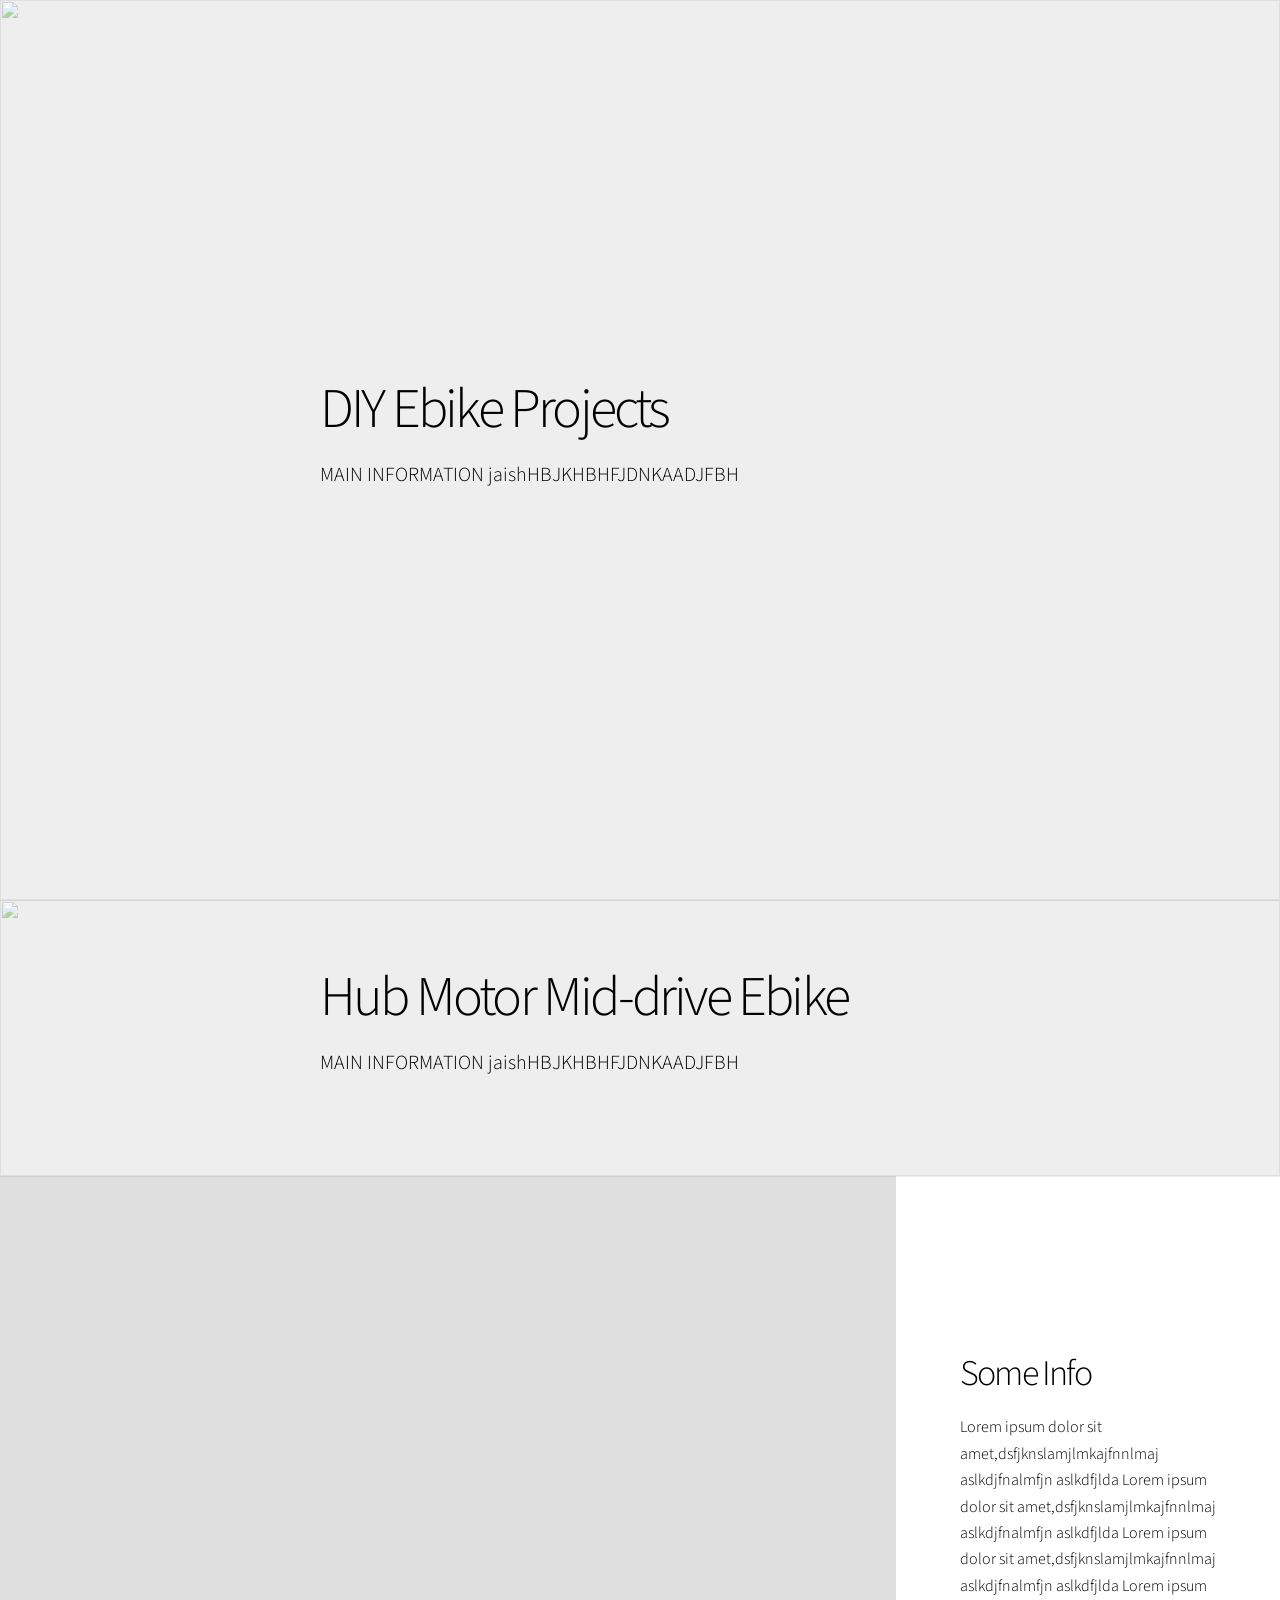
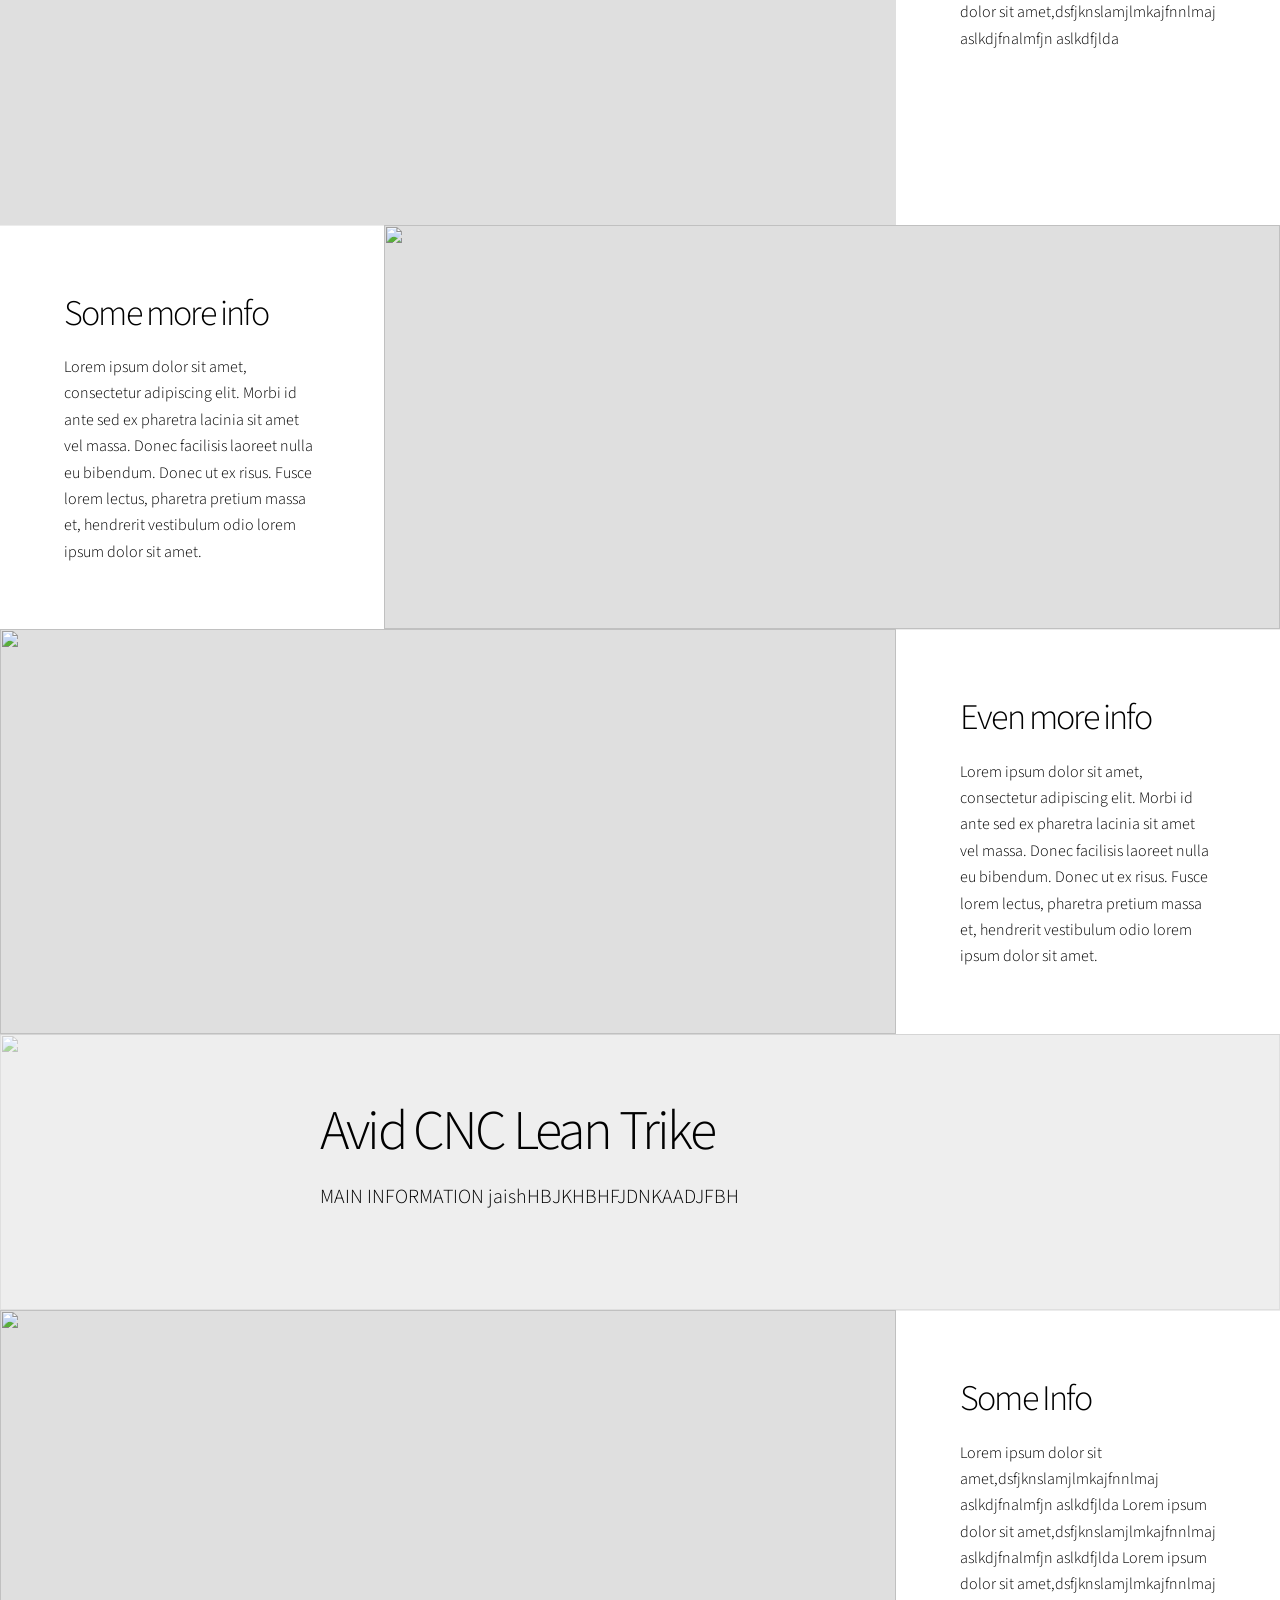
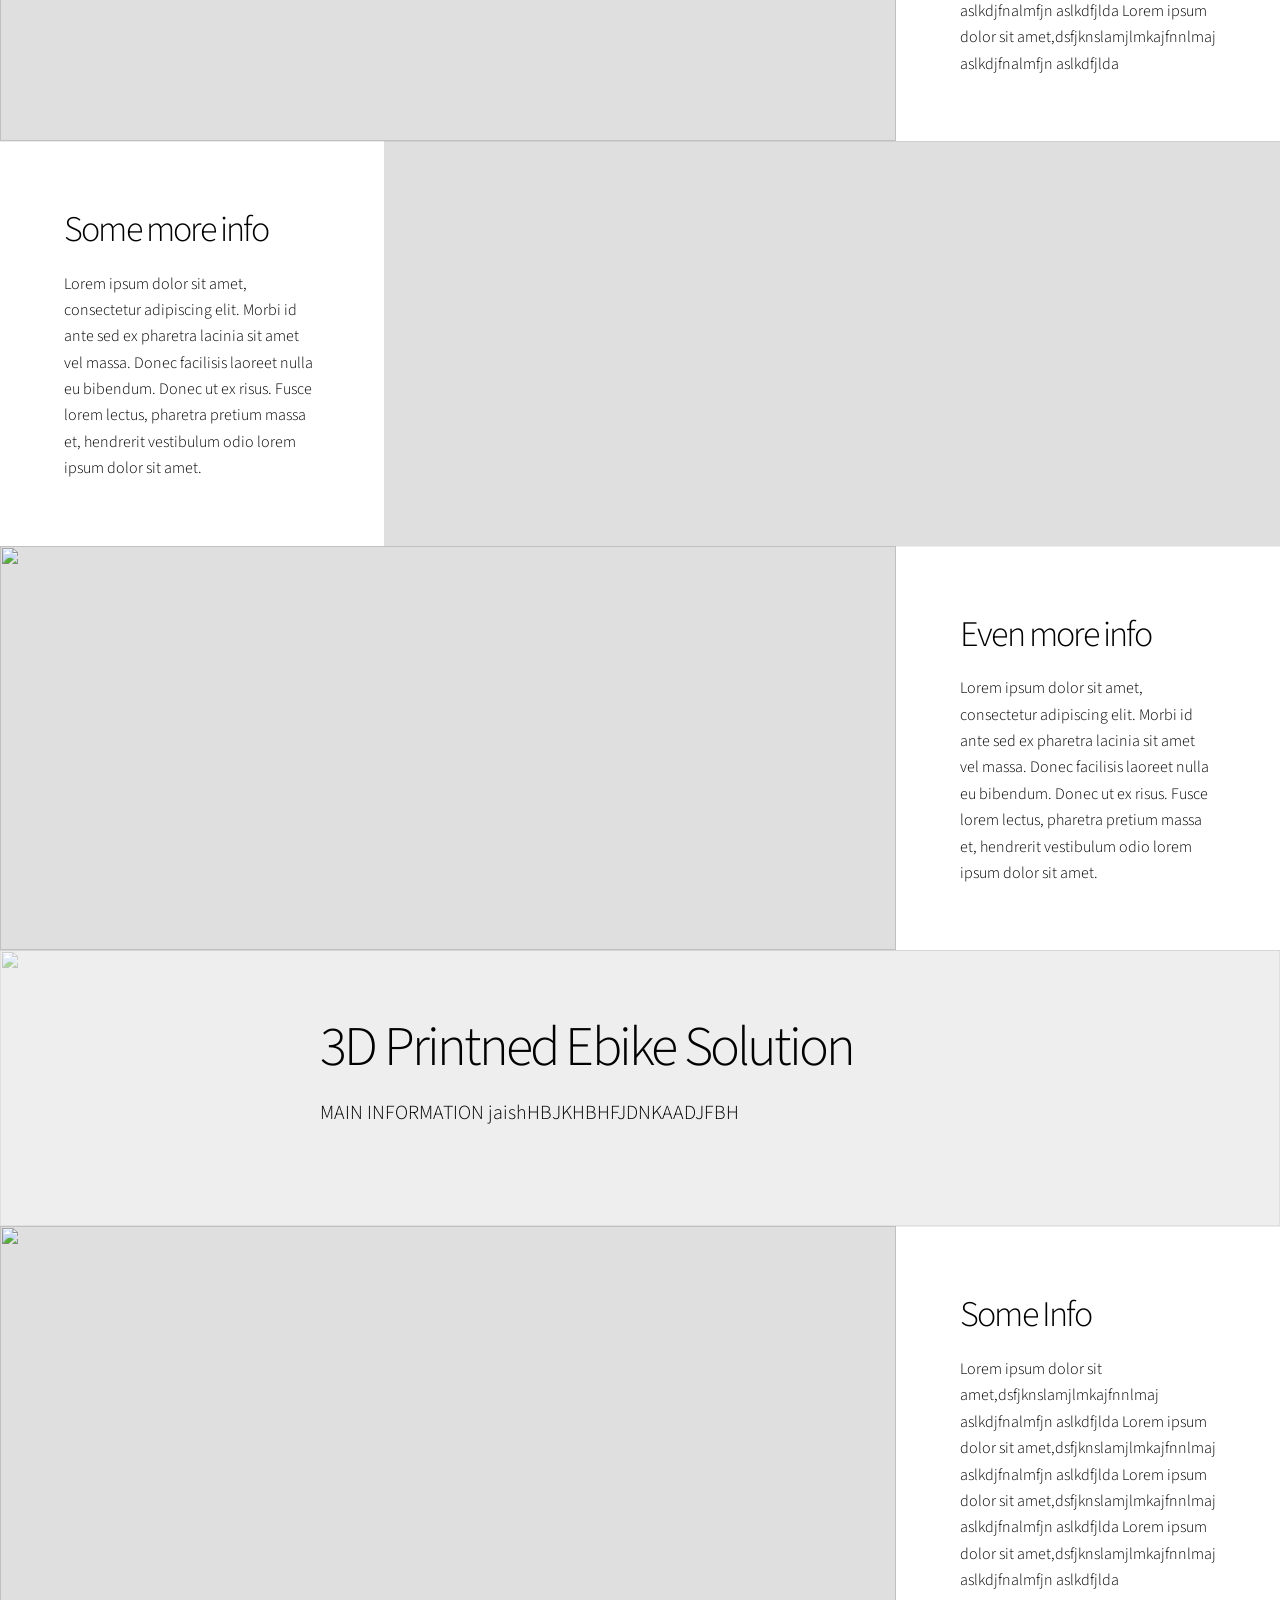
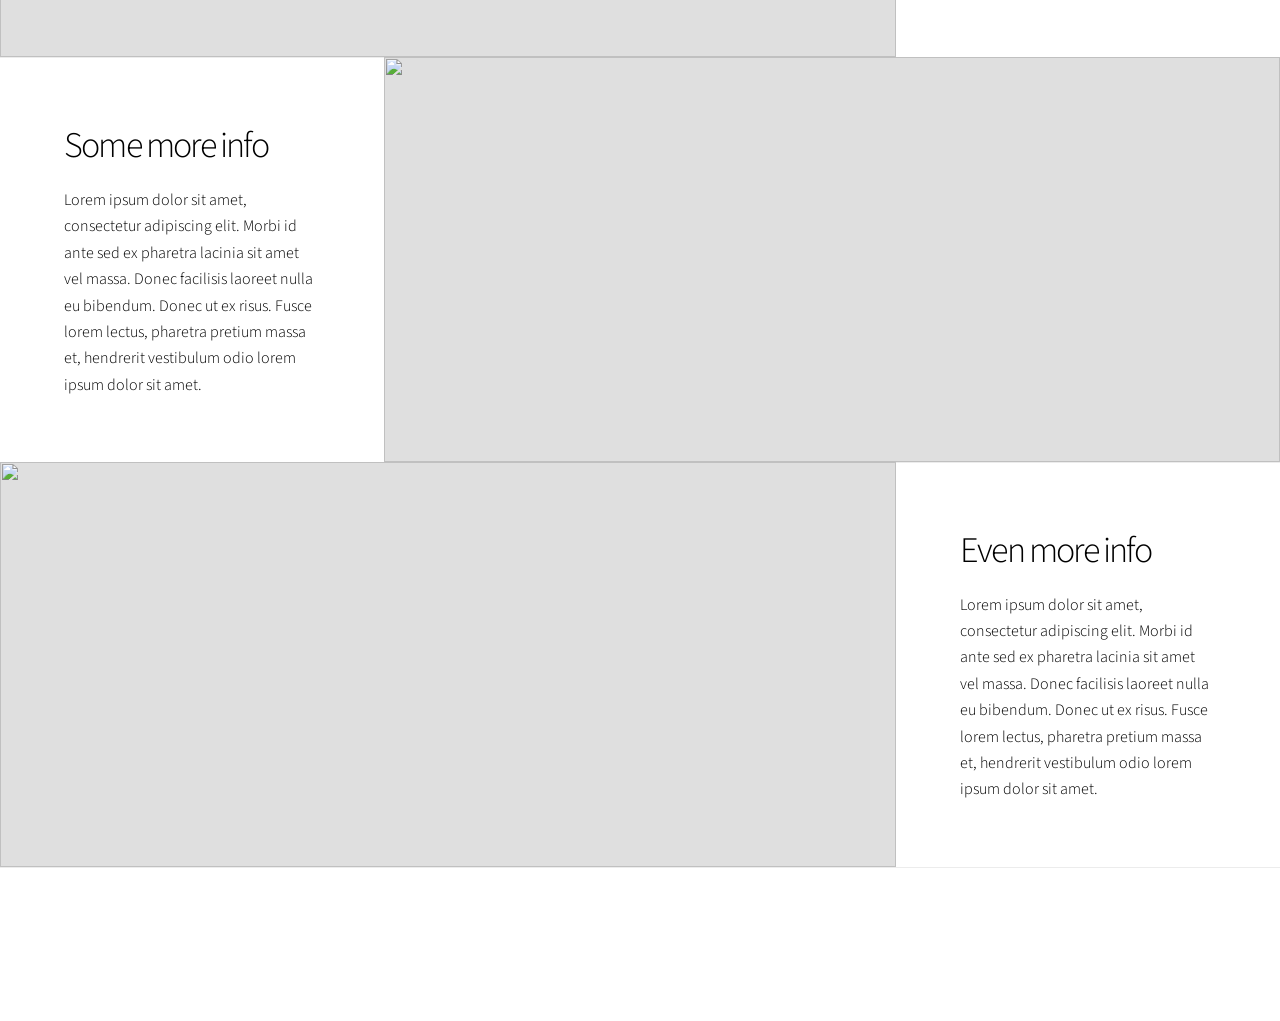
==== DIY_ebike_projects.html @ a39d276f "adding diy ebike projects page" ====
<!DOCTYPE HTML>
<!--
	Story by HTML5 UP
	html5up.net | @ajlkn
	Free for personal and commercial use under the CCA 3.0 license (html5up.net/license)
-->
<html>
	<head>
		<title>DIY Ebike Projects</title>
		<meta charset="utf-8" />
		<meta name="viewport" content="width=device-width, initial-scale=1, user-scalable=no" />
		<link rel="stylesheet" href="assets/css/main.css" />
		<noscript><link rel="stylesheet" href="assets/css/noscript.css" /></noscript>
	</head>
	<body class="is-preload">

		<!-- Wrapper -->
			<div id="wrapper" class="divided">

				<section class="banner style5 orient-left content-align-left image-position-right fullscreen onload-image-fade-in onload-content-fade-right">
					<div class="content">
						<h1>DIY Ebike Projects</h1>
						<p class="major">MAIN INFORMATION jaishHBJKHBHFJDNKAADJFBH</p>
						<!-- <ul class="actions stacked">
							<li><a href="#first" class="button big wide smooth-scroll-middle">Get Started</a></li>
						</ul> -->
					</div>
					<div class="image">
						<img src="images/banner.jpg" alt="" />
					</div>
				</section>

				<!-- One -->
					<section class="banner style5 orient-left content-align-left image-position-right onload-image-fade-in onload-content-fade-right">
						<div class="content">
							<h1>Hub Motor Mid-drive Ebike</h1>
							<p class="major">MAIN INFORMATION jaishHBJKHBHFJDNKAADJFBH</p>
							<!-- <ul class="actions stacked">
								<li><a href="#first" class="button big wide smooth-scroll-middle">Get Started</a></li>
							</ul> -->
						</div>
						<div class="image">
							<img src="images/banner.jpg" alt="" />
						</div>
					</section>

				<!-- Two -->
					<section class="spotlight style1 orient-right content-align-left image-position-center onscroll-image-fade-in" id="first">
						<div class="content">
							<h2>Some Info</h2>
							<p>Lorem ipsum dolor sit amet,dsfjknslamjlmkajfnnlmaj aslkdjfnalmfjn aslkdfjlda Lorem ipsum dolor sit amet,dsfjknslamjlmkajfnnlmaj aslkdjfnalmfjn aslkdfjlda Lorem ipsum dolor sit amet,dsfjknslamjlmkajfnnlmaj aslkdjfnalmfjn aslkdfjlda Lorem ipsum dolor sit amet,dsfjknslamjlmkajfnnlmaj aslkdjfnalmfjn aslkdfjlda </p>
							<!-- <ul class="actions stacked">
								<li><a href="#" class="button">Learn More</a></li>
							</ul> -->
						</div>
						<div class="image">
							<!-- <img src="images/spotlight01.jpg" alt="" /> -->
							<iframe width="1100" height="640" src="https://www.youtube.com/embed/94U95aRChPY"></iframe>
						</div>
					</section>

				<!-- Three -->
					<section class="spotlight style1 orient-left content-align-left image-position-center onscroll-image-fade-in">
						<div class="content">
							<h2>Some more info</h2>
							<p>Lorem ipsum dolor sit amet, consectetur adipiscing elit. Morbi id ante sed ex pharetra lacinia sit amet vel massa. Donec facilisis laoreet nulla eu bibendum. Donec ut ex risus. Fusce lorem lectus, pharetra pretium massa et, hendrerit vestibulum odio lorem ipsum dolor sit amet.</p>
							<!-- <ul class="actions stacked">
								<li><a href="#" class="button">Learn More</a></li>
							</ul> -->
						</div>
						<div class="image">
							<img src="images/spotlight02.jpg" alt="" />
						</div>
					</section>

				<!-- Four -->
					<section class="spotlight style1 orient-right content-align-left image-position-center onscroll-image-fade-in">
						<div class="content">
							<h2>Even more info</h2>
							<p>Lorem ipsum dolor sit amet, consectetur adipiscing elit. Morbi id ante sed ex pharetra lacinia sit amet vel massa. Donec facilisis laoreet nulla eu bibendum. Donec ut ex risus. Fusce lorem lectus, pharetra pretium massa et, hendrerit vestibulum odio lorem ipsum dolor sit amet.</p>
							<!-- <ul class="actions stacked">
								<li><a href="#" class="button">Learn More</a></li>
							</ul> -->
						</div>
						<div class="image">
							<img src="images/spotlight03.jpg" alt="" />
						</div>
					</section>

					<section class="banner style5 orient-left content-align-left image-position-right onload-image-fade-in onload-content-fade-right">
						<div class="content">
							<h1>Avid CNC Lean Trike</h1>
							<p class="major">MAIN INFORMATION jaishHBJKHBHFJDNKAADJFBH</p>
							<!-- <ul class="actions stacked">
								<li><a href="#first" class="button big wide smooth-scroll-middle">Get Started</a></li>
							</ul> -->
						</div>
						<div class="image">
							<img src="images/banner.jpg" alt="" />
						</div>
					</section>

					<!-- Two -->
						<section class="spotlight style1 orient-right content-align-left image-position-center onscroll-image-fade-in" id="first">
							<div class="content">
								<h2>Some Info</h2>
								<p>Lorem ipsum dolor sit amet,dsfjknslamjlmkajfnnlmaj aslkdjfnalmfjn aslkdfjlda Lorem ipsum dolor sit amet,dsfjknslamjlmkajfnnlmaj aslkdjfnalmfjn aslkdfjlda Lorem ipsum dolor sit amet,dsfjknslamjlmkajfnnlmaj aslkdjfnalmfjn aslkdfjlda Lorem ipsum dolor sit amet,dsfjknslamjlmkajfnnlmaj aslkdjfnalmfjn aslkdfjlda </p>
								<!-- <ul class="actions stacked">
									<li><a href="#" class="button">Learn More</a></li>
								</ul> -->
							</div>
							<div class="image">
								<img src="images/spotlight01.jpg" alt="" />
							</div>
						</section>

					<!-- Three -->
						<section class="spotlight style1 orient-left content-align-left image-position-center onscroll-image-fade-in">
							<div class="content">
								<h2>Some more info</h2>
								<p>Lorem ipsum dolor sit amet, consectetur adipiscing elit. Morbi id ante sed ex pharetra lacinia sit amet vel massa. Donec facilisis laoreet nulla eu bibendum. Donec ut ex risus. Fusce lorem lectus, pharetra pretium massa et, hendrerit vestibulum odio lorem ipsum dolor sit amet.</p>
								<!-- <ul class="actions stacked">
									<li><a href="#" class="button">Learn More</a></li>
								</ul> -->
							</div>
							<div class="image">
								<img src="images/spotlight02.jpg" alt="" />
							</div>
						</section>

					<!-- Four -->
						<section class="spotlight style1 orient-right content-align-left image-position-center onscroll-image-fade-in">
							<div class="content">
								<h2>Even more info</h2>
								<p>Lorem ipsum dolor sit amet, consectetur adipiscing elit. Morbi id ante sed ex pharetra lacinia sit amet vel massa. Donec facilisis laoreet nulla eu bibendum. Donec ut ex risus. Fusce lorem lectus, pharetra pretium massa et, hendrerit vestibulum odio lorem ipsum dolor sit amet.</p>
								<!-- <ul class="actions stacked">
									<li><a href="#" class="button">Learn More</a></li>
								</ul> -->
							</div>
							<div class="image">
								<img src="images/spotlight03.jpg" alt="" />
							</div>
						</section>

						<section class="banner style5 orient-left content-align-left image-position-right onload-image-fade-in onload-content-fade-right">
							<div class="content">
								<h1>3D Printned Ebike Solution</h1>
								<p class="major">MAIN INFORMATION jaishHBJKHBHFJDNKAADJFBH</p>
								<!-- <ul class="actions stacked">
									<li><a href="#first" class="button big wide smooth-scroll-middle">Get Started</a></li>
								</ul> -->
							</div>
							<div class="image">
								<img src="images/banner.jpg" alt="" />
							</div>
						</section>

						<!-- Two -->
							<section class="spotlight style1 orient-right content-align-left image-position-center onscroll-image-fade-in" id="first">
								<div class="content">
									<h2>Some Info</h2>
									<p>Lorem ipsum dolor sit amet,dsfjknslamjlmkajfnnlmaj aslkdjfnalmfjn aslkdfjlda Lorem ipsum dolor sit amet,dsfjknslamjlmkajfnnlmaj aslkdjfnalmfjn aslkdfjlda Lorem ipsum dolor sit amet,dsfjknslamjlmkajfnnlmaj aslkdjfnalmfjn aslkdfjlda Lorem ipsum dolor sit amet,dsfjknslamjlmkajfnnlmaj aslkdjfnalmfjn aslkdfjlda </p>
									<!-- <ul class="actions stacked">
										<li><a href="#" class="button">Learn More</a></li>
									</ul> -->
								</div>
								<div class="image">
									<img src="images/spotlight01.jpg" alt="" />
								</div>
							</section>

						<!-- Three -->
							<section class="spotlight style1 orient-left content-align-left image-position-center onscroll-image-fade-in">
								<div class="content">
									<h2>Some more info</h2>
									<p>Lorem ipsum dolor sit amet, consectetur adipiscing elit. Morbi id ante sed ex pharetra lacinia sit amet vel massa. Donec facilisis laoreet nulla eu bibendum. Donec ut ex risus. Fusce lorem lectus, pharetra pretium massa et, hendrerit vestibulum odio lorem ipsum dolor sit amet.</p>
									<!-- <ul class="actions stacked">
										<li><a href="#" class="button">Learn More</a></li>
									</ul> -->
								</div>
								<div class="image">
									<img src="images/spotlight02.jpg" alt="" />
								</div>
							</section>

						<!-- Four -->
							<section class="spotlight style1 orient-right content-align-left image-position-center onscroll-image-fade-in">
								<div class="content">
									<h2>Even more info</h2>
									<p>Lorem ipsum dolor sit amet, consectetur adipiscing elit. Morbi id ante sed ex pharetra lacinia sit amet vel massa. Donec facilisis laoreet nulla eu bibendum. Donec ut ex risus. Fusce lorem lectus, pharetra pretium massa et, hendrerit vestibulum odio lorem ipsum dolor sit amet.</p>
									<!-- <ul class="actions stacked">
										<li><a href="#" class="button">Learn More</a></li>
									</ul> -->
								</div>
								<div class="image">
									<img src="images/spotlight03.jpg" alt="" />
								</div>
							</section>

				<!-- Five -->
					<!-- <section class="wrapper style1 align-center">
						<div class="inner">
							<h2>Massa sed condimentum</h2>
							<p>Lorem ipsum dolor sit amet, consectetur adipiscing elit. Morbi id ante sed ex pharetra lacinia sit amet vel massa. Donec facilisis laoreet nulla eu bibendum. Donec ut ex risus. Fusce lorem lectus, pharetra pretium massa et, hendrerit vestibulum odio lorem ipsum.</p>
						</div> -->

						<!-- Gallery -->
							<!-- <div class="gallery style2 medium lightbox onscroll-fade-in">
								<article>
									<a href="images/gallery/fulls/01.jpg" class="image">
										<img src="images/gallery/thumbs/01.jpg" alt="" />
									</a>
									<div class="caption">
										<h3>Ipsum Dolor</h3>
										<p>Lorem ipsum dolor amet, consectetur magna etiam elit. Etiam sed ultrices.</p>
										<ul class="actions fixed">
											<li><span class="button small">Details</span></li>
										</ul>
									</div>
								</article>
								<article>
									<a href="images/gallery/fulls/02.jpg" class="image">
										<img src="images/gallery/thumbs/02.jpg" alt="" />
									</a>
									<div class="caption">
										<h3>Feugiat Lorem</h3>
										<p>Lorem ipsum dolor amet, consectetur magna etiam elit. Etiam sed ultrices.</p>
										<ul class="actions fixed">
											<li><span class="button small">Details</span></li>
										</ul>
									</div>
								</article>
								<article>
									<a href="images/gallery/fulls/03.jpg" class="image">
										<img src="images/gallery/thumbs/03.jpg" alt="" />
									</a>
									<div class="caption">
										<h3>Magna Amet</h3>
										<p>Lorem ipsum dolor amet, consectetur magna etiam elit. Etiam sed ultrices.</p>
										<ul class="actions fixed">
											<li><span class="button small">Details</span></li>
										</ul>
									</div>
								</article>
								<article>
									<a href="images/gallery/fulls/04.jpg" class="image">
										<img src="images/gallery/thumbs/04.jpg" alt="" />
									</a>
									<div class="caption">
										<h3>Sed Tempus</h3>
										<p>Lorem ipsum dolor amet, consectetur magna etiam elit. Etiam sed ultrices.</p>
										<ul class="actions fixed">
											<li><span class="button small">Details</span></li>
										</ul>
									</div>
								</article>
								<article>
									<a href="images/gallery/fulls/05.jpg" class="image">
										<img src="images/gallery/thumbs/05.jpg" alt="" />
									</a>
									<div class="caption">
										<h3>Ultrices Magna</h3>
										<p>Lorem ipsum dolor amet, consectetur magna etiam elit. Etiam sed ultrices.</p>
										<ul class="actions fixed">
											<li><span class="button small">Details</span></li>
										</ul>
									</div>
								</article>
								<article>
									<a href="images/gallery/fulls/06.jpg" class="image">
										<img src="images/gallery/thumbs/06.jpg" alt="" />
									</a>
									<div class="caption">
										<h3>Sed Tempus</h3>
										<p>Lorem ipsum dolor amet, consectetur magna etiam elit. Etiam sed ultrices.</p>
										<ul class="actions fixed">
											<li><span class="button small">Details</span></li>
										</ul>
									</div>
								</article>
								<article>
									<a href="images/gallery/fulls/07.jpg" class="image">
										<img src="images/gallery/thumbs/07.jpg" alt="" />
									</a>
									<div class="caption">
										<h3>Ipsum Lorem</h3>
										<p>Lorem ipsum dolor amet, consectetur magna etiam elit. Etiam sed ultrices.</p>
										<ul class="actions fixed">
											<li><span class="button small">Details</span></li>
										</ul>
									</div>
								</article>
								<article>
									<a href="images/gallery/fulls/08.jpg" class="image">
										<img src="images/gallery/thumbs/08.jpg" alt="" />
									</a>
									<div class="caption">
										<h3>Magna Risus</h3>
										<p>Lorem ipsum dolor amet, consectetur magna etiam elit. Etiam sed ultrices.</p>
										<ul class="actions fixed">
											<li><span class="button small">Details</span></li>
										</ul>
									</div>
								</article>
								<article>
									<a href="images/gallery/fulls/09.jpg" class="image">
										<img src="images/gallery/thumbs/09.jpg" alt="" />
									</a>
									<div class="caption">
										<h3>Tempus Dolor</h3>
										<p>Lorem ipsum dolor amet, consectetur magna etiam elit. Etiam sed ultrices.</p>
										<ul class="actions fixed">
											<li><span class="button small">Details</span></li>
										</ul>
									</div>
								</article>
								<article>
									<a href="images/gallery/fulls/10.jpg" class="image">
										<img src="images/gallery/thumbs/10.jpg" alt="" />
									</a>
									<div class="caption">
										<h3>Sed Etiam</h3>
										<p>Lorem ipsum dolor amet, consectetur magna etiam elit. Etiam sed ultrices.</p>
										<ul class="actions fixed">
											<li><span class="button small">Details</span></li>
										</ul>
									</div>
								</article>
								<article>
									<a href="images/gallery/fulls/11.jpg" class="image">
										<img src="images/gallery/thumbs/11.jpg" alt="" />
									</a>
									<div class="caption">
										<h3>Magna Lorem</h3>
										<p>Lorem ipsum dolor amet, consectetur magna etiam elit. Etiam sed ultrices.</p>
										<ul class="actions fixed">
											<li><span class="button small">Details</span></li>
										</ul>
									</div>
								</article>
								<article>
									<a href="images/gallery/fulls/12.jpg" class="image">
										<img src="images/gallery/thumbs/12.jpg" alt="" />
									</a>
									<div class="caption">
										<h3>Ipsum Dolor</h3>
										<p>Lorem ipsum dolor amet, consectetur magna etiam elit. Etiam sed ultrices.</p>
										<ul class="actions fixed">
											<li><span class="button small">Details</span></li>
										</ul>
									</div>
								</article>
							</div>

					</section> -->

				<!-- Six -->
					<!-- <section class="wrapper style1 align-center">
						<div class="inner">
							<h2>Ipsum sed consequat</h2>
							<p>Lorem ipsum dolor sit amet, consectetur adipiscing elit. Morbi id ante sed ex pharetra lacinia sit amet vel massa. Donec facilisis laoreet nulla eu bibendum. Donec ut ex risus. Fusce lorem lectus, pharetra pretium massa et, hendrerit vestibulum odio lorem ipsum.</p>
							<div class="items style1 medium onscroll-fade-in">
								<section>
									<span class="icon style2 major fa-gem"></span>
									<h3>Lorem</h3>
									<p>Lorem ipsum dolor sit amet, consectetur adipiscing elit. Morbi dui turpis, cursus eget orci amet aliquam congue semper. Etiam eget ultrices risus nec tempor elit.</p>
								</section>
								<section>
									<span class="icon solid style2 major fa-save"></span>
									<h3>Ipsum</h3>
									<p>Lorem ipsum dolor sit amet, consectetur adipiscing elit. Morbi dui turpis, cursus eget orci amet aliquam congue semper. Etiam eget ultrices risus nec tempor elit.</p>
								</section>
								<section>
									<span class="icon solid style2 major fa-chart-bar"></span>
									<h3>Dolor</h3>
									<p>Lorem ipsum dolor sit amet, consectetur adipiscing elit. Morbi dui turpis, cursus eget orci amet aliquam congue semper. Etiam eget ultrices risus nec tempor elit.</p>
								</section>
								<section>
									<span class="icon solid style2 major fa-wifi"></span>
									<h3>Amet</h3>
									<p>Lorem ipsum dolor sit amet, consectetur adipiscing elit. Morbi dui turpis, cursus eget orci amet aliquam congue semper. Etiam eget ultrices risus nec tempor elit.</p>
								</section>
								<section>
									<span class="icon solid style2 major fa-cog"></span>
									<h3>Magna</h3>
									<p>Lorem ipsum dolor sit amet, consectetur adipiscing elit. Morbi dui turpis, cursus eget orci amet aliquam congue semper. Etiam eget ultrices risus nec tempor elit.</p>
								</section>
								<section>
									<span class="icon style2 major fa-paper-plane"></span>
									<h3>Tempus</h3>
									<p>Lorem ipsum dolor sit amet, consectetur adipiscing elit. Morbi dui turpis, cursus eget orci amet aliquam congue semper. Etiam eget ultrices risus nec tempor elit.</p>
								</section>
								<section>
									<span class="icon solid style2 major fa-desktop"></span>
									<h3>Aliquam</h3>
									<p>Lorem ipsum dolor sit amet, consectetur adipiscing elit. Morbi dui turpis, cursus eget orci amet aliquam congue semper. Etiam eget ultrices risus nec tempor elit.</p>
								</section>
								<section>
									<span class="icon solid style2 major fa-sync-alt"></span>
									<h3>Elit</h3>
									<p>Lorem ipsum dolor sit amet, consectetur adipiscing elit. Morbi dui turpis, cursus eget orci amet aliquam congue semper. Etiam eget ultrices risus nec tempor elit.</p>
								</section>
								<section>
									<span class="icon solid style2 major fa-hashtag"></span>
									<h3>Morbi</h3>
									<p>Lorem ipsum dolor sit amet, consectetur adipiscing elit. Morbi dui turpis, cursus eget orci amet aliquam congue semper. Etiam eget ultrices risus nec tempor elit.</p>
								</section>
								<section>
									<span class="icon solid style2 major fa-bolt"></span>
									<h3>Turpis</h3>
									<p>Lorem ipsum dolor sit amet, consectetur adipiscing elit. Morbi dui turpis, cursus eget orci amet aliquam congue semper. Etiam eget ultrices risus nec tempor elit.</p>
								</section>
								<section>
									<span class="icon solid style2 major fa-envelope"></span>
									<h3>Ultrices</h3>
									<p>Lorem ipsum dolor sit amet, consectetur adipiscing elit. Morbi dui turpis, cursus eget orci amet aliquam congue semper. Etiam eget ultrices risus nec tempor elit.</p>
								</section>
								<section>
									<span class="icon solid style2 major fa-leaf"></span>
									<h3>Risus</h3>
									<p>Lorem ipsum dolor sit amet, consectetur adipiscing elit. Morbi dui turpis, cursus eget orci amet aliquam congue semper. Etiam eget ultrices risus nec tempor elit.</p>
								</section>
							</div>
						</div>
					</section> -->

				<!-- Seven -->
					<!-- <section class="wrapper style1 align-center">
						<div class="inner medium">
							<h2>Get in touch</h2>
							<form method="post" action="#">
								<div class="fields">
									<div class="field half">
										<label for="name">Name</label>
										<input type="text" name="name" id="name" value="" />
									</div>
									<div class="field half">
										<label for="email">Email</label>
										<input type="email" name="email" id="email" value="" />
									</div>
									<div class="field">
										<label for="message">Message</label>
										<textarea name="message" id="message" rows="6"></textarea>
									</div>
								</div>
								<ul class="actions special">
									<li><input type="submit" name="submit" id="submit" value="Send Message" /></li>
								</ul>
							</form>

						</div>
					</section> -->

				<!-- Footer -->
					<footer class="wrapper style1 align-center">
						<div class="inner">
							<ul class="icons">
								<!-- <li><a href="#" class="icon brands style2 fa-twitter"><span class="label">Twitter</span></a></li>
								<li><a href="#" class="icon brands style2 fa-facebook-f"><span class="label">Facebook</span></a></li>
								<li><a href="#" class="icon brands style2 fa-instagram"><span class="label">Instagram</span></a></li>
								<li><a href="#" class="icon brands style2 fa-linkedin-in"><span class="label">LinkedIn</span></a></li> -->
								<li><a href="index.html" class="icon style2 fa-envelope"><span class="label">close_button</span></a></li>
							</ul>
							<!-- <p>&copy; Untitled. Design: <a href="https://html5up.net">HTML5 UP</a>.</p> -->
						</div>
					</footer>

			</div>

		<!-- Scripts -->
			<script src="assets/js/jquery.min.js"></script>
			<script src="assets/js/jquery.scrollex.min.js"></script>
			<script src="assets/js/jquery.scrolly.min.js"></script>
			<script src="assets/js/browser.min.js"></script>
			<script src="assets/js/breakpoints.min.js"></script>
			<script src="assets/js/util.js"></script>
			<script src="assets/js/main.js"></script>

	</body>
</html>
---- assets/css/main.css ----
@import url(fontawesome-all.min.css);
@import url("https://fonts.googleapis.com/css?family=Source+Sans+Pro:300,300i,400,400i");

/*
	Story by HTML5 UP
	html5up.net | @ajlkn
	Free for personal and commercial use under the CCA 3.0 license (html5up.net/license)
*/

html, body, div, span, applet, object,
iframe, h1, h2, h3, h4, h5, h6, p, blockquote,
pre, a, abbr, acronym, address, big, cite,
code, del, dfn, em, img, ins, kbd, q, s, samp,
small, strike, strong, sub, sup, tt, var, b,
u, i, center, dl, dt, dd, ol, ul, li, fieldset,
form, label, legend, table, caption, tbody,
tfoot, thead, tr, th, td, article, aside,
canvas, details, embed, figure, figcaption,
footer, header, hgroup, menu, nav, output, ruby,
section, summary, time, mark, audio, video {
	margin: 0;
	padding: 0;
	border: 0;
	font-size: 100%;
	font: inherit;
	vertical-align: baseline;}

article, aside, details, figcaption, figure,
footer, header, hgroup, menu, nav, section {
	display: block;}

body {
	line-height: 1;
}

ol, ul {
	list-style: none;
}

blockquote, q {
	quotes: none;
}

	blockquote:before, blockquote:after, q:before, q:after {
		content: '';
		content: none;
	}

table {
	border-collapse: collapse;
	border-spacing: 0;
}

body {
	-webkit-text-size-adjust: none;
}

mark {
	background-color: transparent;
	color: inherit;
}

input::-moz-focus-inner {
	border: 0;
	padding: 0;
}

input, select, textarea {
	-moz-appearance: none;
	-webkit-appearance: none;
	-ms-appearance: none;
	appearance: none;
}

/* Basic */

	@-ms-viewport {
		width: device-width;
	}

	body {
		-ms-overflow-style: scrollbar;
	}

	@media screen and (max-width: 480px) {

		html, body {
			min-width: 320px;
		}

	}

	html {
		box-sizing: border-box;
	}

	*, *:before, *:after {
		box-sizing: inherit;
	}

	body {
		background: #ffffff;
	}

		body.is-preload *, body.is-preload *:before, body.is-preload *:after {
			-moz-animation: none !important;
			-webkit-animation: none !important;
			-ms-animation: none !important;
			animation: none !important;
			-moz-transition: none !important;
			-webkit-transition: none !important;
			-ms-transition: none !important;
			transition: none !important;
		}

/* Type */

	html {
		font-size: 18pt;
	}

		@media screen and (max-width: 1680px) {

			html {
				font-size: 14pt;
			}

		}

		@media screen and (max-width: 1280px) {

			html {
				font-size: 12pt;
			}

		}

		@media screen and (max-width: 736px) {

			html {
				font-size: 11pt;
			}

		}

		@media screen and (max-width: 360px) {

			html {
				font-size: 10pt;
			}

		}

	body {
		background-color: #ffffff;
		color: #000000;
	}

	body, input, select, textarea {
		font-family: "Source Sans Pro", Helvetica, sans-serif;
		font-size: 1rem;
		font-weight: 300;
		line-height: 1.65;
	}

	a {
		-moz-transition: color 0.2s ease-in-out;
		-webkit-transition: color 0.2s ease-in-out;
		-ms-transition: color 0.2s ease-in-out;
		transition: color 0.2s ease-in-out;
		text-decoration: underline;
	}

		a:hover {
			text-decoration: none;
		}

	strong, b {
		font-weight: 400;
	}

	em, i {
		font-style: italic;
	}

	p {
		margin: 0 0 2rem 0;
	}

		p.major {
			font-size: 1.25rem;
		}

	h1, h2, h3, h4, h5, h6 {
		font-weight: 300;
		line-height: 1.375;
		letter-spacing: -0.05em;
		margin: 0 0 1rem 0;
	}

		h1 a, h2 a, h3 a, h4 a, h5 a, h6 a {
			color: inherit;
			text-decoration: none;
		}

	h1 {
		font-size: 3.5rem;
		line-height: 1.2;
	}

	h2 {
		font-size: 2.25rem;
	}

	h3 {
		font-size: 1.5rem;
	}

	h4 {
		font-size: 1.1rem;
	}

	h5 {
		font-size: 0.9rem;
	}

	h6 {
		font-size: 0.7rem;
	}

	sub {
		font-size: 0.8rem;
		position: relative;
		top: 0.5rem;
	}

	sup {
		font-size: 0.8rem;
		position: relative;
		top: -0.5rem;
	}

	blockquote {
		border-left: solid 4px;
		font-style: italic;
		margin: 0 0 2rem 0;
		padding: 0.5rem 0 0.5rem 2rem;
	}

	code {
		border-radius: 4px;
		font-family: "Courier New", monospace;
		font-size: 0.9em;
		margin: 0 0.25rem;
		padding: 0.25rem 0.325rem;
	}

	pre {
		-webkit-overflow-scrolling: touch;
		font-family: "Courier New", monospace;
		font-size: 0.9em;
		margin: 0 0 2rem 0;
	}

		pre code {
			display: block;
			line-height: 1.5;
			padding: 0.75rem 1rem;
			overflow-x: auto;
		}

	hr {
		border: 0;
		border-bottom: solid 1px;
		margin: 2.5rem 0;
	}

		hr.major {
			margin: 3.5rem 0;
		}

	.align-left {
		text-align: left;
	}

	.align-center {
		text-align: center;
	}

	.align-right {
		text-align: right;
	}

	@media screen and (max-width: 736px) {

		p.major {
			font-size: 1.1rem;
		}

		h1 {
			font-size: 2.5rem;
		}

		h2 {
			font-size: 2rem;
		}

		h3 {
			font-size: 1.25rem;
		}

		h4 {
			font-size: 1rem;
		}

	}

	input, select, textarea {
		color: #000000;
	}

	a {
		color: #000000;
	}

		a:hover {
			color: #47D3E5;
		}

	strong, b {
		color: #000000;
	}

	h1, h2, h3, h4, h5, h6 {
		color: #000000;
	}

	blockquote {
		border-left-color: rgba(0, 0, 0, 0.2);
	}

	code {
		background: rgba(0, 0, 0, 0.05);
		border-color: rgba(0, 0, 0, 0.2);
	}

	hr {
		border-bottom-color: rgba(0, 0, 0, 0.2);
	}

/* Row */

	.row {
		display: flex;
		flex-wrap: wrap;
		box-sizing: border-box;
		align-items: stretch;
	}

		.row > * {
			box-sizing: border-box;
		}

		.row.gtr-uniform > * > :last-child {
			margin-bottom: 0;
		}

		.row.aln-left {
			justify-content: flex-start;
		}

		.row.aln-center {
			justify-content: center;
		}

		.row.aln-right {
			justify-content: flex-end;
		}

		.row.aln-top {
			align-items: flex-start;
		}

		.row.aln-middle {
			align-items: center;
		}

		.row.aln-bottom {
			align-items: flex-end;
		}

		.row > .imp {
			order: -1;
		}

		.row > .col-1 {
			width: 8.33333%;
		}

		.row > .off-1 {
			margin-left: 8.33333%;
		}

		.row > .col-2 {
			width: 16.66667%;
		}

		.row > .off-2 {
			margin-left: 16.66667%;
		}

		.row > .col-3 {
			width: 25%;
		}

		.row > .off-3 {
			margin-left: 25%;
		}

		.row > .col-4 {
			width: 33.33333%;
		}

		.row > .off-4 {
			margin-left: 33.33333%;
		}

		.row > .col-5 {
			width: 41.66667%;
		}

		.row > .off-5 {
			margin-left: 41.66667%;
		}

		.row > .col-6 {
			width: 50%;
		}

		.row > .off-6 {
			margin-left: 50%;
		}

		.row > .col-7 {
			width: 58.33333%;
		}

		.row > .off-7 {
			margin-left: 58.33333%;
		}

		.row > .col-8 {
			width: 66.66667%;
		}

		.row > .off-8 {
			margin-left: 66.66667%;
		}

		.row > .col-9 {
			width: 75%;
		}

		.row > .off-9 {
			margin-left: 75%;
		}

		.row > .col-10 {
			width: 83.33333%;
		}

		.row > .off-10 {
			margin-left: 83.33333%;
		}

		.row > .col-11 {
			width: 91.66667%;
		}

		.row > .off-11 {
			margin-left: 91.66667%;
		}

		.row > .col-12 {
			width: 100%;
		}

		.row > .off-12 {
			margin-left: 100%;
		}

		.row.gtr-0 {
			margin-top: 0;
			margin-left: 0rem;
		}

			.row.gtr-0 > * {
				padding: 0 0 0 0rem;
			}

			.row.gtr-0.gtr-uniform {
				margin-top: 0rem;
			}

				.row.gtr-0.gtr-uniform > * {
					padding-top: 0rem;
				}

		.row.gtr-25 {
			margin-top: 0;
			margin-left: -0.5rem;
		}

			.row.gtr-25 > * {
				padding: 0 0 0 0.5rem;
			}

			.row.gtr-25.gtr-uniform {
				margin-top: -0.5rem;
			}

				.row.gtr-25.gtr-uniform > * {
					padding-top: 0.5rem;
				}

		.row.gtr-50 {
			margin-top: 0;
			margin-left: -1rem;
		}

			.row.gtr-50 > * {
				padding: 0 0 0 1rem;
			}

			.row.gtr-50.gtr-uniform {
				margin-top: -1rem;
			}

				.row.gtr-50.gtr-uniform > * {
					padding-top: 1rem;
				}

		.row {
			margin-top: 0;
			margin-left: -2rem;
		}

			.row > * {
				padding: 0 0 0 2rem;
			}

			.row.gtr-uniform {
				margin-top: -2rem;
			}

				.row.gtr-uniform > * {
					padding-top: 2rem;
				}

		.row.gtr-150 {
			margin-top: 0;
			margin-left: -3rem;
		}

			.row.gtr-150 > * {
				padding: 0 0 0 3rem;
			}

			.row.gtr-150.gtr-uniform {
				margin-top: -3rem;
			}

				.row.gtr-150.gtr-uniform > * {
					padding-top: 3rem;
				}

		.row.gtr-200 {
			margin-top: 0;
			margin-left: -4rem;
		}

			.row.gtr-200 > * {
				padding: 0 0 0 4rem;
			}

			.row.gtr-200.gtr-uniform {
				margin-top: -4rem;
			}

				.row.gtr-200.gtr-uniform > * {
					padding-top: 4rem;
				}

		@media screen and (max-width: 1680px) {

			.row {
				display: flex;
				flex-wrap: wrap;
				box-sizing: border-box;
				align-items: stretch;
			}

				.row > * {
					box-sizing: border-box;
				}

				.row.gtr-uniform > * > :last-child {
					margin-bottom: 0;
				}

				.row.aln-left {
					justify-content: flex-start;
				}

				.row.aln-center {
					justify-content: center;
				}

				.row.aln-right {
					justify-content: flex-end;
				}

				.row.aln-top {
					align-items: flex-start;
				}

				.row.aln-middle {
					align-items: center;
				}

				.row.aln-bottom {
					align-items: flex-end;
				}

				.row > .imp-xlarge {
					order: -1;
				}

				.row > .col-1-xlarge {
					width: 8.33333%;
				}

				.row > .off-1-xlarge {
					margin-left: 8.33333%;
				}

				.row > .col-2-xlarge {
					width: 16.66667%;
				}

				.row > .off-2-xlarge {
					margin-left: 16.66667%;
				}

				.row > .col-3-xlarge {
					width: 25%;
				}

				.row > .off-3-xlarge {
					margin-left: 25%;
				}

				.row > .col-4-xlarge {
					width: 33.33333%;
				}

				.row > .off-4-xlarge {
					margin-left: 33.33333%;
				}

				.row > .col-5-xlarge {
					width: 41.66667%;
				}

				.row > .off-5-xlarge {
					margin-left: 41.66667%;
				}

				.row > .col-6-xlarge {
					width: 50%;
				}

				.row > .off-6-xlarge {
					margin-left: 50%;
				}

				.row > .col-7-xlarge {
					width: 58.33333%;
				}

				.row > .off-7-xlarge {
					margin-left: 58.33333%;
				}

				.row > .col-8-xlarge {
					width: 66.66667%;
				}

				.row > .off-8-xlarge {
					margin-left: 66.66667%;
				}

				.row > .col-9-xlarge {
					width: 75%;
				}

				.row > .off-9-xlarge {
					margin-left: 75%;
				}

				.row > .col-10-xlarge {
					width: 83.33333%;
				}

				.row > .off-10-xlarge {
					margin-left: 83.33333%;
				}

				.row > .col-11-xlarge {
					width: 91.66667%;
				}

				.row > .off-11-xlarge {
					margin-left: 91.66667%;
				}

				.row > .col-12-xlarge {
					width: 100%;
				}

				.row > .off-12-xlarge {
					margin-left: 100%;
				}

				.row.gtr-0 {
					margin-top: 0;
					margin-left: 0rem;
				}

					.row.gtr-0 > * {
						padding: 0 0 0 0rem;
					}

					.row.gtr-0.gtr-uniform {
						margin-top: 0rem;
					}

						.row.gtr-0.gtr-uniform > * {
							padding-top: 0rem;
						}

				.row.gtr-25 {
					margin-top: 0;
					margin-left: -0.5rem;
				}

					.row.gtr-25 > * {
						padding: 0 0 0 0.5rem;
					}

					.row.gtr-25.gtr-uniform {
						margin-top: -0.5rem;
					}

						.row.gtr-25.gtr-uniform > * {
							padding-top: 0.5rem;
						}

				.row.gtr-50 {
					margin-top: 0;
					margin-left: -1rem;
				}

					.row.gtr-50 > * {
						padding: 0 0 0 1rem;
					}

					.row.gtr-50.gtr-uniform {
						margin-top: -1rem;
					}

						.row.gtr-50.gtr-uniform > * {
							padding-top: 1rem;
						}

				.row {
					margin-top: 0;
					margin-left: -2rem;
				}

					.row > * {
						padding: 0 0 0 2rem;
					}

					.row.gtr-uniform {
						margin-top: -2rem;
					}

						.row.gtr-uniform > * {
							padding-top: 2rem;
						}

				.row.gtr-150 {
					margin-top: 0;
					margin-left: -3rem;
				}

					.row.gtr-150 > * {
						padding: 0 0 0 3rem;
					}

					.row.gtr-150.gtr-uniform {
						margin-top: -3rem;
					}

						.row.gtr-150.gtr-uniform > * {
							padding-top: 3rem;
						}

				.row.gtr-200 {
					margin-top: 0;
					margin-left: -4rem;
				}

					.row.gtr-200 > * {
						padding: 0 0 0 4rem;
					}

					.row.gtr-200.gtr-uniform {
						margin-top: -4rem;
					}

						.row.gtr-200.gtr-uniform > * {
							padding-top: 4rem;
						}

		}

		@media screen and (max-width: 1280px) {

			.row {
				display: flex;
				flex-wrap: wrap;
				box-sizing: border-box;
				align-items: stretch;
			}

				.row > * {
					box-sizing: border-box;
				}

				.row.gtr-uniform > * > :last-child {
					margin-bottom: 0;
				}

				.row.aln-left {
					justify-content: flex-start;
				}

				.row.aln-center {
					justify-content: center;
				}

				.row.aln-right {
					justify-content: flex-end;
				}

				.row.aln-top {
					align-items: flex-start;
				}

				.row.aln-middle {
					align-items: center;
				}

				.row.aln-bottom {
					align-items: flex-end;
				}

				.row > .imp-large {
					order: -1;
				}

				.row > .col-1-large {
					width: 8.33333%;
				}

				.row > .off-1-large {
					margin-left: 8.33333%;
				}

				.row > .col-2-large {
					width: 16.66667%;
				}

				.row > .off-2-large {
					margin-left: 16.66667%;
				}

				.row > .col-3-large {
					width: 25%;
				}

				.row > .off-3-large {
					margin-left: 25%;
				}

				.row > .col-4-large {
					width: 33.33333%;
				}

				.row > .off-4-large {
					margin-left: 33.33333%;
				}

				.row > .col-5-large {
					width: 41.66667%;
				}

				.row > .off-5-large {
					margin-left: 41.66667%;
				}

				.row > .col-6-large {
					width: 50%;
				}

				.row > .off-6-large {
					margin-left: 50%;
				}

				.row > .col-7-large {
					width: 58.33333%;
				}

				.row > .off-7-large {
					margin-left: 58.33333%;
				}

				.row > .col-8-large {
					width: 66.66667%;
				}

				.row > .off-8-large {
					margin-left: 66.66667%;
				}

				.row > .col-9-large {
					width: 75%;
				}

				.row > .off-9-large {
					margin-left: 75%;
				}

				.row > .col-10-large {
					width: 83.33333%;
				}

				.row > .off-10-large {
					margin-left: 83.33333%;
				}

				.row > .col-11-large {
					width: 91.66667%;
				}

				.row > .off-11-large {
					margin-left: 91.66667%;
				}

				.row > .col-12-large {
					width: 100%;
				}

				.row > .off-12-large {
					margin-left: 100%;
				}

				.row.gtr-0 {
					margin-top: 0;
					margin-left: 0rem;
				}

					.row.gtr-0 > * {
						padding: 0 0 0 0rem;
					}

					.row.gtr-0.gtr-uniform {
						margin-top: 0rem;
					}

						.row.gtr-0.gtr-uniform > * {
							padding-top: 0rem;
						}

				.row.gtr-25 {
					margin-top: 0;
					margin-left: -0.5rem;
				}

					.row.gtr-25 > * {
						padding: 0 0 0 0.5rem;
					}

					.row.gtr-25.gtr-uniform {
						margin-top: -0.5rem;
					}

						.row.gtr-25.gtr-uniform > * {
							padding-top: 0.5rem;
						}

				.row.gtr-50 {
					margin-top: 0;
					margin-left: -1rem;
				}

					.row.gtr-50 > * {
						padding: 0 0 0 1rem;
					}

					.row.gtr-50.gtr-uniform {
						margin-top: -1rem;
					}

						.row.gtr-50.gtr-uniform > * {
							padding-top: 1rem;
						}

				.row {
					margin-top: 0;
					margin-left: -2rem;
				}

					.row > * {
						padding: 0 0 0 2rem;
					}

					.row.gtr-uniform {
						margin-top: -2rem;
					}

						.row.gtr-uniform > * {
							padding-top: 2rem;
						}

				.row.gtr-150 {
					margin-top: 0;
					margin-left: -3rem;
				}

					.row.gtr-150 > * {
						padding: 0 0 0 3rem;
					}

					.row.gtr-150.gtr-uniform {
						margin-top: -3rem;
					}

						.row.gtr-150.gtr-uniform > * {
							padding-top: 3rem;
						}

				.row.gtr-200 {
					margin-top: 0;
					margin-left: -4rem;
				}

					.row.gtr-200 > * {
						padding: 0 0 0 4rem;
					}

					.row.gtr-200.gtr-uniform {
						margin-top: -4rem;
					}

						.row.gtr-200.gtr-uniform > * {
							padding-top: 4rem;
						}

		}

		@media screen and (max-width: 980px) {

			.row {
				display: flex;
				flex-wrap: wrap;
				box-sizing: border-box;
				align-items: stretch;
			}

				.row > * {
					box-sizing: border-box;
				}

				.row.gtr-uniform > * > :last-child {
					margin-bottom: 0;
				}

				.row.aln-left {
					justify-content: flex-start;
				}

				.row.aln-center {
					justify-content: center;
				}

				.row.aln-right {
					justify-content: flex-end;
				}

				.row.aln-top {
					align-items: flex-start;
				}

				.row.aln-middle {
					align-items: center;
				}

				.row.aln-bottom {
					align-items: flex-end;
				}

				.row > .imp-medium {
					order: -1;
				}

				.row > .col-1-medium {
					width: 8.33333%;
				}

				.row > .off-1-medium {
					margin-left: 8.33333%;
				}

				.row > .col-2-medium {
					width: 16.66667%;
				}

				.row > .off-2-medium {
					margin-left: 16.66667%;
				}

				.row > .col-3-medium {
					width: 25%;
				}

				.row > .off-3-medium {
					margin-left: 25%;
				}

				.row > .col-4-medium {
					width: 33.33333%;
				}

				.row > .off-4-medium {
					margin-left: 33.33333%;
				}

				.row > .col-5-medium {
					width: 41.66667%;
				}

				.row > .off-5-medium {
					margin-left: 41.66667%;
				}

				.row > .col-6-medium {
					width: 50%;
				}

				.row > .off-6-medium {
					margin-left: 50%;
				}

				.row > .col-7-medium {
					width: 58.33333%;
				}

				.row > .off-7-medium {
					margin-left: 58.33333%;
				}

				.row > .col-8-medium {
					width: 66.66667%;
				}

				.row > .off-8-medium {
					margin-left: 66.66667%;
				}

				.row > .col-9-medium {
					width: 75%;
				}

				.row > .off-9-medium {
					margin-left: 75%;
				}

				.row > .col-10-medium {
					width: 83.33333%;
				}

				.row > .off-10-medium {
					margin-left: 83.33333%;
				}

				.row > .col-11-medium {
					width: 91.66667%;
				}

				.row > .off-11-medium {
					margin-left: 91.66667%;
				}

				.row > .col-12-medium {
					width: 100%;
				}

				.row > .off-12-medium {
					margin-left: 100%;
				}

				.row.gtr-0 {
					margin-top: 0;
					margin-left: 0rem;
				}

					.row.gtr-0 > * {
						padding: 0 0 0 0rem;
					}

					.row.gtr-0.gtr-uniform {
						margin-top: 0rem;
					}

						.row.gtr-0.gtr-uniform > * {
							padding-top: 0rem;
						}

				.row.gtr-25 {
					margin-top: 0;
					margin-left: -0.5rem;
				}

					.row.gtr-25 > * {
						padding: 0 0 0 0.5rem;
					}

					.row.gtr-25.gtr-uniform {
						margin-top: -0.5rem;
					}

						.row.gtr-25.gtr-uniform > * {
							padding-top: 0.5rem;
						}

				.row.gtr-50 {
					margin-top: 0;
					margin-left: -1rem;
				}

					.row.gtr-50 > * {
						padding: 0 0 0 1rem;
					}

					.row.gtr-50.gtr-uniform {
						margin-top: -1rem;
					}

						.row.gtr-50.gtr-uniform > * {
							padding-top: 1rem;
						}

				.row {
					margin-top: 0;
					margin-left: -2rem;
				}

					.row > * {
						padding: 0 0 0 2rem;
					}

					.row.gtr-uniform {
						margin-top: -2rem;
					}

						.row.gtr-uniform > * {
							padding-top: 2rem;
						}

				.row.gtr-150 {
					margin-top: 0;
					margin-left: -3rem;
				}

					.row.gtr-150 > * {
						padding: 0 0 0 3rem;
					}

					.row.gtr-150.gtr-uniform {
						margin-top: -3rem;
					}

						.row.gtr-150.gtr-uniform > * {
							padding-top: 3rem;
						}

				.row.gtr-200 {
					margin-top: 0;
					margin-left: -4rem;
				}

					.row.gtr-200 > * {
						padding: 0 0 0 4rem;
					}

					.row.gtr-200.gtr-uniform {
						margin-top: -4rem;
					}

						.row.gtr-200.gtr-uniform > * {
							padding-top: 4rem;
						}

		}

		@media screen and (max-width: 736px) {

			.row {
				display: flex;
				flex-wrap: wrap;
				box-sizing: border-box;
				align-items: stretch;
			}

				.row > * {
					box-sizing: border-box;
				}

				.row.gtr-uniform > * > :last-child {
					margin-bottom: 0;
				}

				.row.aln-left {
					justify-content: flex-start;
				}

				.row.aln-center {
					justify-content: center;
				}

				.row.aln-right {
					justify-content: flex-end;
				}

				.row.aln-top {
					align-items: flex-start;
				}

				.row.aln-middle {
					align-items: center;
				}

				.row.aln-bottom {
					align-items: flex-end;
				}

				.row > .imp-small {
					order: -1;
				}

				.row > .col-1-small {
					width: 8.33333%;
				}

				.row > .off-1-small {
					margin-left: 8.33333%;
				}

				.row > .col-2-small {
					width: 16.66667%;
				}

				.row > .off-2-small {
					margin-left: 16.66667%;
				}

				.row > .col-3-small {
					width: 25%;
				}

				.row > .off-3-small {
					margin-left: 25%;
				}

				.row > .col-4-small {
					width: 33.33333%;
				}

				.row > .off-4-small {
					margin-left: 33.33333%;
				}

				.row > .col-5-small {
					width: 41.66667%;
				}

				.row > .off-5-small {
					margin-left: 41.66667%;
				}

				.row > .col-6-small {
					width: 50%;
				}

				.row > .off-6-small {
					margin-left: 50%;
				}

				.row > .col-7-small {
					width: 58.33333%;
				}

				.row > .off-7-small {
					margin-left: 58.33333%;
				}

				.row > .col-8-small {
					width: 66.66667%;
				}

				.row > .off-8-small {
					margin-left: 66.66667%;
				}

				.row > .col-9-small {
					width: 75%;
				}

				.row > .off-9-small {
					margin-left: 75%;
				}

				.row > .col-10-small {
					width: 83.33333%;
				}

				.row > .off-10-small {
					margin-left: 83.33333%;
				}

				.row > .col-11-small {
					width: 91.66667%;
				}

				.row > .off-11-small {
					margin-left: 91.66667%;
				}

				.row > .col-12-small {
					width: 100%;
				}

				.row > .off-12-small {
					margin-left: 100%;
				}

				.row.gtr-0 {
					margin-top: 0;
					margin-left: 0rem;
				}

					.row.gtr-0 > * {
						padding: 0 0 0 0rem;
					}

					.row.gtr-0.gtr-uniform {
						margin-top: 0rem;
					}

						.row.gtr-0.gtr-uniform > * {
							padding-top: 0rem;
						}

				.row.gtr-25 {
					margin-top: 0;
					margin-left: -0.5rem;
				}

					.row.gtr-25 > * {
						padding: 0 0 0 0.5rem;
					}

					.row.gtr-25.gtr-uniform {
						margin-top: -0.5rem;
					}

						.row.gtr-25.gtr-uniform > * {
							padding-top: 0.5rem;
						}

				.row.gtr-50 {
					margin-top: 0;
					margin-left: -1rem;
				}

					.row.gtr-50 > * {
						padding: 0 0 0 1rem;
					}

					.row.gtr-50.gtr-uniform {
						margin-top: -1rem;
					}

						.row.gtr-50.gtr-uniform > * {
							padding-top: 1rem;
						}

				.row {
					margin-top: 0;
					margin-left: -2rem;
				}

					.row > * {
						padding: 0 0 0 2rem;
					}

					.row.gtr-uniform {
						margin-top: -2rem;
					}

						.row.gtr-uniform > * {
							padding-top: 2rem;
						}

				.row.gtr-150 {
					margin-top: 0;
					margin-left: -3rem;
				}

					.row.gtr-150 > * {
						padding: 0 0 0 3rem;
					}

					.row.gtr-150.gtr-uniform {
						margin-top: -3rem;
					}

						.row.gtr-150.gtr-uniform > * {
							padding-top: 3rem;
						}

				.row.gtr-200 {
					margin-top: 0;
					margin-left: -4rem;
				}

					.row.gtr-200 > * {
						padding: 0 0 0 4rem;
					}

					.row.gtr-200.gtr-uniform {
						margin-top: -4rem;
					}

						.row.gtr-200.gtr-uniform > * {
							padding-top: 4rem;
						}

		}

		@media screen and (max-width: 480px) {

			.row {
				display: flex;
				flex-wrap: wrap;
				box-sizing: border-box;
				align-items: stretch;
			}

				.row > * {
					box-sizing: border-box;
				}

				.row.gtr-uniform > * > :last-child {
					margin-bottom: 0;
				}

				.row.aln-left {
					justify-content: flex-start;
				}

				.row.aln-center {
					justify-content: center;
				}

				.row.aln-right {
					justify-content: flex-end;
				}

				.row.aln-top {
					align-items: flex-start;
				}

				.row.aln-middle {
					align-items: center;
				}

				.row.aln-bottom {
					align-items: flex-end;
				}

				.row > .imp-xsmall {
					order: -1;
				}

				.row > .col-1-xsmall {
					width: 8.33333%;
				}

				.row > .off-1-xsmall {
					margin-left: 8.33333%;
				}

				.row > .col-2-xsmall {
					width: 16.66667%;
				}

				.row > .off-2-xsmall {
					margin-left: 16.66667%;
				}

				.row > .col-3-xsmall {
					width: 25%;
				}

				.row > .off-3-xsmall {
					margin-left: 25%;
				}

				.row > .col-4-xsmall {
					width: 33.33333%;
				}

				.row > .off-4-xsmall {
					margin-left: 33.33333%;
				}

				.row > .col-5-xsmall {
					width: 41.66667%;
				}

				.row > .off-5-xsmall {
					margin-left: 41.66667%;
				}

				.row > .col-6-xsmall {
					width: 50%;
				}

				.row > .off-6-xsmall {
					margin-left: 50%;
				}

				.row > .col-7-xsmall {
					width: 58.33333%;
				}

				.row > .off-7-xsmall {
					margin-left: 58.33333%;
				}

				.row > .col-8-xsmall {
					width: 66.66667%;
				}

				.row > .off-8-xsmall {
					margin-left: 66.66667%;
				}

				.row > .col-9-xsmall {
					width: 75%;
				}

				.row > .off-9-xsmall {
					margin-left: 75%;
				}

				.row > .col-10-xsmall {
					width: 83.33333%;
				}

				.row > .off-10-xsmall {
					margin-left: 83.33333%;
				}

				.row > .col-11-xsmall {
					width: 91.66667%;
				}

				.row > .off-11-xsmall {
					margin-left: 91.66667%;
				}

				.row > .col-12-xsmall {
					width: 100%;
				}

				.row > .off-12-xsmall {
					margin-left: 100%;
				}

				.row.gtr-0 {
					margin-top: 0;
					margin-left: 0rem;
				}

					.row.gtr-0 > * {
						padding: 0 0 0 0rem;
					}

					.row.gtr-0.gtr-uniform {
						margin-top: 0rem;
					}

						.row.gtr-0.gtr-uniform > * {
							padding-top: 0rem;
						}

				.row.gtr-25 {
					margin-top: 0;
					margin-left: -0.5rem;
				}

					.row.gtr-25 > * {
						padding: 0 0 0 0.5rem;
					}

					.row.gtr-25.gtr-uniform {
						margin-top: -0.5rem;
					}

						.row.gtr-25.gtr-uniform > * {
							padding-top: 0.5rem;
						}

				.row.gtr-50 {
					margin-top: 0;
					margin-left: -1rem;
				}

					.row.gtr-50 > * {
						padding: 0 0 0 1rem;
					}

					.row.gtr-50.gtr-uniform {
						margin-top: -1rem;
					}

						.row.gtr-50.gtr-uniform > * {
							padding-top: 1rem;
						}

				.row {
					margin-top: 0;
					margin-left: -2rem;
				}

					.row > * {
						padding: 0 0 0 2rem;
					}

					.row.gtr-uniform {
						margin-top: -2rem;
					}

						.row.gtr-uniform > * {
							padding-top: 2rem;
						}

				.row.gtr-150 {
					margin-top: 0;
					margin-left: -3rem;
				}

					.row.gtr-150 > * {
						padding: 0 0 0 3rem;
					}

					.row.gtr-150.gtr-uniform {
						margin-top: -3rem;
					}

						.row.gtr-150.gtr-uniform > * {
							padding-top: 3rem;
						}

				.row.gtr-200 {
					margin-top: 0;
					margin-left: -4rem;
				}

					.row.gtr-200 > * {
						padding: 0 0 0 4rem;
					}

					.row.gtr-200.gtr-uniform {
						margin-top: -4rem;
					}

						.row.gtr-200.gtr-uniform > * {
							padding-top: 4rem;
						}

		}

		@media screen and (max-width: 360px) {

			.row {
				display: flex;
				flex-wrap: wrap;
				box-sizing: border-box;
				align-items: stretch;
			}

				.row > * {
					box-sizing: border-box;
				}

				.row.gtr-uniform > * > :last-child {
					margin-bottom: 0;
				}

				.row.aln-left {
					justify-content: flex-start;
				}

				.row.aln-center {
					justify-content: center;
				}

				.row.aln-right {
					justify-content: flex-end;
				}

				.row.aln-top {
					align-items: flex-start;
				}

				.row.aln-middle {
					align-items: center;
				}

				.row.aln-bottom {
					align-items: flex-end;
				}

				.row > .imp-xxsmall {
					order: -1;
				}

				.row > .col-1-xxsmall {
					width: 8.33333%;
				}

				.row > .off-1-xxsmall {
					margin-left: 8.33333%;
				}

				.row > .col-2-xxsmall {
					width: 16.66667%;
				}

				.row > .off-2-xxsmall {
					margin-left: 16.66667%;
				}

				.row > .col-3-xxsmall {
					width: 25%;
				}

				.row > .off-3-xxsmall {
					margin-left: 25%;
				}

				.row > .col-4-xxsmall {
					width: 33.33333%;
				}

				.row > .off-4-xxsmall {
					margin-left: 33.33333%;
				}

				.row > .col-5-xxsmall {
					width: 41.66667%;
				}

				.row > .off-5-xxsmall {
					margin-left: 41.66667%;
				}

				.row > .col-6-xxsmall {
					width: 50%;
				}

				.row > .off-6-xxsmall {
					margin-left: 50%;
				}

				.row > .col-7-xxsmall {
					width: 58.33333%;
				}

				.row > .off-7-xxsmall {
					margin-left: 58.33333%;
				}

				.row > .col-8-xxsmall {
					width: 66.66667%;
				}

				.row > .off-8-xxsmall {
					margin-left: 66.66667%;
				}

				.row > .col-9-xxsmall {
					width: 75%;
				}

				.row > .off-9-xxsmall {
					margin-left: 75%;
				}

				.row > .col-10-xxsmall {
					width: 83.33333%;
				}

				.row > .off-10-xxsmall {
					margin-left: 83.33333%;
				}

				.row > .col-11-xxsmall {
					width: 91.66667%;
				}

				.row > .off-11-xxsmall {
					margin-left: 91.66667%;
				}

				.row > .col-12-xxsmall {
					width: 100%;
				}

				.row > .off-12-xxsmall {
					margin-left: 100%;
				}

				.row.gtr-0 {
					margin-top: 0;
					margin-left: 0rem;
				}

					.row.gtr-0 > * {
						padding: 0 0 0 0rem;
					}

					.row.gtr-0.gtr-uniform {
						margin-top: 0rem;
					}

						.row.gtr-0.gtr-uniform > * {
							padding-top: 0rem;
						}

				.row.gtr-25 {
					margin-top: 0;
					margin-left: -0.5rem;
				}

					.row.gtr-25 > * {
						padding: 0 0 0 0.5rem;
					}

					.row.gtr-25.gtr-uniform {
						margin-top: -0.5rem;
					}

						.row.gtr-25.gtr-uniform > * {
							padding-top: 0.5rem;
						}

				.row.gtr-50 {
					margin-top: 0;
					margin-left: -1rem;
				}

					.row.gtr-50 > * {
						padding: 0 0 0 1rem;
					}

					.row.gtr-50.gtr-uniform {
						margin-top: -1rem;
					}

						.row.gtr-50.gtr-uniform > * {
							padding-top: 1rem;
						}

				.row {
					margin-top: 0;
					margin-left: -2rem;
				}

					.row > * {
						padding: 0 0 0 2rem;
					}

					.row.gtr-uniform {
						margin-top: -2rem;
					}

						.row.gtr-uniform > * {
							padding-top: 2rem;
						}

				.row.gtr-150 {
					margin-top: 0;
					margin-left: -3rem;
				}

					.row.gtr-150 > * {
						padding: 0 0 0 3rem;
					}

					.row.gtr-150.gtr-uniform {
						margin-top: -3rem;
					}

						.row.gtr-150.gtr-uniform > * {
							padding-top: 3rem;
						}

				.row.gtr-200 {
					margin-top: 0;
					margin-left: -4rem;
				}

					.row.gtr-200 > * {
						padding: 0 0 0 4rem;
					}

					.row.gtr-200.gtr-uniform {
						margin-top: -4rem;
					}

						.row.gtr-200.gtr-uniform > * {
							padding-top: 4rem;
						}

		}

/* Box */

	.box {
		border-radius: 4px;
		border: solid 1px;
		margin-bottom: 2rem;
		padding: 1.5rem;
	}

		.box > :last-child,
		.box > :last-child > :last-child,
		.box > :last-child > :last-child > :last-child {
			margin-bottom: 0;
		}

		.box.alt {
			border: 0;
			border-radius: 0;
			padding: 0;
		}

	.box {
		border-color: rgba(0, 0, 0, 0.2);
	}

/* Button */

	input[type="submit"],
	input[type="reset"],
	input[type="button"],
	button,
	.button {
		-moz-appearance: none;
		-webkit-appearance: none;
		-ms-appearance: none;
		appearance: none;
		-moz-transition: background-color 0.2s ease-in-out, box-shadow 0.2s ease-in-out, color 0.2s ease-in-out;
		-webkit-transition: background-color 0.2s ease-in-out, box-shadow 0.2s ease-in-out, color 0.2s ease-in-out;
		-ms-transition: background-color 0.2s ease-in-out, box-shadow 0.2s ease-in-out, color 0.2s ease-in-out;
		transition: background-color 0.2s ease-in-out, box-shadow 0.2s ease-in-out, color 0.2s ease-in-out;
		border: 0;
		cursor: pointer;
		display: inline-block;
		font-weight: 400;
		letter-spacing: 0.125em;
		text-align: center;
		text-decoration: none;
		text-transform: uppercase;
		white-space: nowrap;
		font-size: 0.75rem;
		max-width: 20rem;
		height: 3.75em;
		line-height: 3.75em;
		border-radius: 3.75em;
		padding: 0 2.5em;
		text-overflow: ellipsis;
		overflow: hidden;
	}

		input[type="submit"].icon:before,
		input[type="reset"].icon:before,
		input[type="button"].icon:before,
		button.icon:before,
		.button.icon:before {
			margin-right: 0.5rem;
		}

		input[type="submit"].fit,
		input[type="reset"].fit,
		input[type="button"].fit,
		button.fit,
		.button.fit {
			width: 100%;
		}

		input[type="submit"].small,
		input[type="reset"].small,
		input[type="button"].small,
		button.small,
		.button.small {
			font-size: 0.6rem;
			height: 3.325em;
			line-height: 3.325em;
			border-radius: 3.325em;
			padding: 0 2em;
		}

		input[type="submit"].large,
		input[type="reset"].large,
		input[type="button"].large,
		button.large,
		.button.large {
			font-size: 0.8rem;
			height: 4em;
			line-height: 4em;
			border-radius: 4em;
			padding: 0 3em;
		}

		input[type="submit"].wide,
		input[type="reset"].wide,
		input[type="button"].wide,
		button.wide,
		.button.wide {
			min-width: 14em;
		}

		input[type="submit"].disabled, input[type="submit"]:disabled,
		input[type="reset"].disabled,
		input[type="reset"]:disabled,
		input[type="button"].disabled,
		input[type="button"]:disabled,
		button.disabled,
		button:disabled,
		.button.disabled,
		.button:disabled {
			pointer-events: none;
			opacity: 0.25;
		}

	input[type="submit"],
	input[type="reset"],
	input[type="button"],
	button,
	.button {
		background-color: transparent;
		box-shadow: inset 0 0 0 1px rgba(0, 0, 0, 0.2);
		color: #000000 !important;
	}

		input[type="submit"]:hover,
		input[type="reset"]:hover,
		input[type="button"]:hover,
		button:hover,
		.button:hover {
			box-shadow: inset 0 0 0 1px #47D3E5;
			color: #47D3E5 !important;
		}

		input[type="submit"]:active,
		input[type="reset"]:active,
		input[type="button"]:active,
		button:active,
		.button:active {
			background-color: rgba(71, 211, 229, 0.2);
			box-shadow: inset 0 0 0 1px #47D3E5;
			color: #47D3E5 !important;
		}

		input[type="submit"].primary,
		input[type="reset"].primary,
		input[type="button"].primary,
		button.primary,
		.button.primary {
			background-color: #000000;
			box-shadow: none;
			color: #ffffff !important;
		}

			input[type="submit"].primary:hover,
			input[type="reset"].primary:hover,
			input[type="button"].primary:hover,
			button.primary:hover,
			.button.primary:hover {
				background-color: #47D3E5;
			}

			input[type="submit"].primary:active,
			input[type="reset"].primary:active,
			input[type="button"].primary:active,
			button.primary:active,
			.button.primary:active {
				background-color: #1ebdd1;
			}

/* Form */

	form {
		margin: 0 0 2rem 0;
	}

		form > :last-child {
			margin-bottom: 0;
		}

		form > .fields {
			display: -moz-flex;
			display: -webkit-flex;
			display: -ms-flex;
			display: flex;
			-moz-flex-wrap: wrap;
			-webkit-flex-wrap: wrap;
			-ms-flex-wrap: wrap;
			flex-wrap: wrap;
			width: calc(100% + 3rem);
			margin: -1.5rem 0 2rem -1.5rem;
		}

			form > .fields > .field {
				-moz-flex-grow: 0;
				-webkit-flex-grow: 0;
				-ms-flex-grow: 0;
				flex-grow: 0;
				-moz-flex-shrink: 0;
				-webkit-flex-shrink: 0;
				-ms-flex-shrink: 0;
				flex-shrink: 0;
				padding: 1.5rem 0 0 1.5rem;
				width: calc(100% - 1.5rem);
			}

				form > .fields > .field.half {
					width: calc(50% - 0.75rem);
				}

				form > .fields > .field.third {
					width: calc(100%/3 - 0.5rem);
				}

				form > .fields > .field.quarter {
					width: calc(25% - 0.375rem);
				}

		@media screen and (max-width: 480px) {

			form > .fields {
				width: calc(100% + 3rem);
				margin: -1.5rem 0 2rem -1.5rem;
			}

				form > .fields > .field {
					padding: 1.5rem 0 0 1.5rem;
					width: calc(100% - 1.5rem);
				}

					form > .fields > .field.half {
						width: calc(100% - 1.5rem);
					}

					form > .fields > .field.third {
						width: calc(100% - 1.5rem);
					}

					form > .fields > .field.quarter {
						width: calc(100% - 1.5rem);
					}

		}

	label {
		display: block;
		font-size: 0.9rem;
		font-weight: 400;
		margin: 0 0 1rem 0;
	}

	input[type="text"],
	input[type="password"],
	input[type="email"],
	input[type="tel"],
	input[type="search"],
	input[type="url"],
	select,
	textarea {
		-moz-appearance: none;
		-webkit-appearance: none;
		-ms-appearance: none;
		appearance: none;
		background-color: transparent;
		border-radius: 4px;
		border: none;
		border: solid 1px;
		color: inherit;
		display: block;
		outline: 0;
		padding: 0 0.825rem;
		text-decoration: none;
		width: 100%;
	}

		input[type="text"]:invalid,
		input[type="password"]:invalid,
		input[type="email"]:invalid,
		input[type="tel"]:invalid,
		input[type="search"]:invalid,
		input[type="url"]:invalid,
		select:invalid,
		textarea:invalid {
			box-shadow: none;
		}

	select {
		background-size: 1.25rem;
		background-repeat: no-repeat;
		background-position: calc(100% - 1rem) center;
		height: 2.75rem;
		padding-right: 2.75rem;
		text-overflow: ellipsis;
	}

		select:focus::-ms-value {
			background-color: transparent;
		}

		select::-ms-expand {
			display: none;
		}

	input[type="text"],
	input[type="password"],
	input[type="email"],
	input[type="tel"],
	input[type="search"],
	input[type="url"],
	select {
		height: 2.75rem;
	}

	textarea {
		padding: 0.75rem 1rem;
	}

	input[type="checkbox"],
	input[type="radio"] {
		-moz-appearance: none;
		-webkit-appearance: none;
		-ms-appearance: none;
		appearance: none;
		display: block;
		float: left;
		margin-right: -2rem;
		opacity: 0;
		width: 1rem;
		z-index: -1;
	}

		input[type="checkbox"] + label,
		input[type="radio"] + label {
			text-decoration: none;
			-moz-user-select: none;
			-webkit-user-select: none;
			-ms-user-select: none;
			user-select: none;
			cursor: pointer;
			display: inline-block;
			font-size: 1rem;
			font-weight: 300;
			padding-left: 2.4rem;
			padding-right: 0.75rem;
			position: relative;
			margin-bottom: 0;
		}

			input[type="checkbox"] + label:before,
			input[type="radio"] + label:before {
				-moz-osx-font-smoothing: grayscale;
				-webkit-font-smoothing: antialiased;
				display: inline-block;
				font-style: normal;
				font-variant: normal;
				text-rendering: auto;
				line-height: 1;
				text-transform: none !important;
				font-family: 'Font Awesome 5 Free';
				font-weight: 900;
			}

			input[type="checkbox"] + label:before,
			input[type="radio"] + label:before {
				border-radius: 4px;
				border: solid 1px;
				content: '';
				display: inline-block;
				font-size: 0.8rem;
				height: 1.65rem;
				left: 0;
				line-height: 1.65rem;
				position: absolute;
				text-align: center;
				top: 0;
				width: 1.65rem;
			}

		input[type="checkbox"]:checked + label:before,
		input[type="radio"]:checked + label:before {
			content: '\f00c';
		}

	input[type="checkbox"] + label:before {
		border-radius: 4px;
	}

	input[type="radio"] + label:before {
		border-radius: 100%;
	}

	::-webkit-input-placeholder {
		opacity: 1.0;
	}

	:-moz-placeholder {
		opacity: 1.0;
	}

	::-moz-placeholder {
		opacity: 1.0;
	}

	:-ms-input-placeholder {
		opacity: 1.0;
	}

	label {
		color: #000000;
	}

	input[type="text"],
	input[type="password"],
	input[type="email"],
	input[type="tel"],
	input[type="search"],
	input[type="url"],
	select,
	textarea {
		border-color: rgba(0, 0, 0, 0.2);
	}

		input[type="text"]:focus,
		input[type="password"]:focus,
		input[type="email"]:focus,
		input[type="tel"]:focus,
		input[type="search"]:focus,
		input[type="url"]:focus,
		select:focus,
		textarea:focus {
			border-color: #47D3E5;
			box-shadow: 0 0 0 1px #47D3E5;
		}

	select {
		background-image: url("data:image/svg+xml;charset=utf8,%3Csvg xmlns='http://www.w3.org/2000/svg' width='40' height='40' preserveAspectRatio='none' viewBox='0 0 40 40'%3E%3Cpath d='M9.4,12.3l10.4,10.4l10.4-10.4c0.2-0.2,0.5-0.4,0.9-0.4c0.3,0,0.6,0.1,0.9,0.4l3.3,3.3c0.2,0.2,0.4,0.5,0.4,0.9 c0,0.4-0.1,0.6-0.4,0.9L20.7,31.9c-0.2,0.2-0.5,0.4-0.9,0.4c-0.3,0-0.6-0.1-0.9-0.4L4.3,17.3c-0.2-0.2-0.4-0.5-0.4-0.9 c0-0.4,0.1-0.6,0.4-0.9l3.3-3.3c0.2-0.2,0.5-0.4,0.9-0.4S9.1,12.1,9.4,12.3z' fill='rgba(0, 0, 0, 0.2)' /%3E%3C/svg%3E");
	}

		select option {
			color: #000000;
			background: #ffffff;
		}

	input[type="checkbox"] + label,
	input[type="radio"] + label {
		color: #000000;
	}

		input[type="checkbox"] + label:before,
		input[type="radio"] + label:before {
			border-color: rgba(0, 0, 0, 0.2);
		}

	input[type="checkbox"]:checked + label:before,
	input[type="radio"]:checked + label:before {
		background-color: #000000;
		border-color: #000000;
		color: #ffffff;
	}

	input[type="checkbox"]:focus + label:before,
	input[type="radio"]:focus + label:before {
		border-color: #47D3E5;
		box-shadow: 0 0 0 1px #47D3E5;
	}

	::-webkit-input-placeholder {
		color: rgba(0, 0, 0, 0.75) !important;
	}

	:-moz-placeholder {
		color: rgba(0, 0, 0, 0.75) !important;
	}

	::-moz-placeholder {
		color: rgba(0, 0, 0, 0.75) !important;
	}

	:-ms-input-placeholder {
		color: rgba(0, 0, 0, 0.75) !important;
	}

/* Icon */

	.icon {
		text-decoration: none;
		border-bottom: none;
		position: relative;
		text-align: center;
	}

		.icon:before {
			-moz-osx-font-smoothing: grayscale;
			-webkit-font-smoothing: antialiased;
			display: inline-block;
			font-style: normal;
			font-variant: normal;
			text-rendering: auto;
			line-height: 1;
			text-transform: none !important;
			font-family: 'Font Awesome 5 Free';
			font-weight: 400;
		}

		.icon > .label {
			display: none;
		}

		.icon:before {
			line-height: inherit;
		}

		.icon.solid:before {
			font-weight: 900;
		}

		.icon.brands:before {
			font-family: 'Font Awesome 5 Brands';
		}

		.icon.style2:before {
			border-radius: 2.75em;
			display: inline-block;
			height: 2.75em;
			line-height: 2.75em;
			width: 2.75em;
		}

		.icon.major {
			display: block;
			margin: 0 0 1rem 0;
		}

			.icon.major:before {
				font-size: 1.25rem;
			}

	a.icon.style2:before {
		-moz-transition: background-color 0.2s ease-in-out, box-shadow 0.2s ease-in-out, color 0.2s ease-in-out;
		-webkit-transition: background-color 0.2s ease-in-out, box-shadow 0.2s ease-in-out, color 0.2s ease-in-out;
		-ms-transition: background-color 0.2s ease-in-out, box-shadow 0.2s ease-in-out, color 0.2s ease-in-out;
		transition: background-color 0.2s ease-in-out, box-shadow 0.2s ease-in-out, color 0.2s ease-in-out;
	}

	.icon.style2:before {
		box-shadow: inset 0 0 0 1px rgba(0, 0, 0, 0.2);
	}

	a.icon.style2:hover:before {
		box-shadow: inset 0 0 0 1px #47D3E5;
		color: #47D3E5;
	}

	a.icon.style2:active:before {
		background-color: rgba(71, 211, 229, 0.1);
		box-shadow: inset 0 0 0 1px #47D3E5;
		color: #47D3E5;
	}

/* Image */

	.image {
		border: 0;
		border-radius: 4px;
		display: inline-block;
		position: relative;
	}

		.image img {
			display: block;
			border-radius: 4px;
		}

		.image.left, .image.right {
			width: 40%;
			max-width: 10rem;
		}

			.image.left img, .image.right img {
				width: 100%;
			}

		.image.left {
			float: left;
			margin: 0 1.5rem 1rem 0;
			top: 0.25rem;
		}

		.image.right {
			float: right;
			margin: 0 0 1rem 1.5rem;
			top: 0.25rem;
		}

		.image.fit {
			display: block;
			margin: 0 0 2rem 0;
			width: 100%;
		}

			.image.fit img {
				width: 100%;
			}

		.image.main {
			display: block;
			margin: 0 0 3rem 0;
			width: 100%;
		}

			.image.main img {
				width: 100%;
			}

/* List */

	ol {
		list-style: decimal;
		margin: 0 0 2rem 0;
		padding-left: 1.25rem;
	}

		ol li {
			padding-left: 0.25rem;
		}

	ul {
		list-style: disc;
		margin: 0 0 2rem 0;
		padding-left: 1rem;
	}

		ul li {
			padding-left: 0.5rem;
		}

		ul.alt {
			list-style: none;
			padding-left: 0;
		}

			ul.alt li {
				border-top: solid 1px;
				padding: 0.5rem 0;
			}

				ul.alt li:first-child {
					border-top: 0;
					padding-top: 0;
				}

	dl {
		margin: 0 0 2rem 0;
	}

		dl dt {
			display: block;
			font-weight: 400;
			margin: 0 0 1rem 0;
		}

		dl dd {
			margin-left: 2rem;
		}

		dl.style2 dt {
			width: 25%;
			float: left;
		}

		dl.style2 dd {
			width: 70%;
			float: left;
		}

		dl.style2:after {
			content: '';
			display: block;
			clear: both;
		}

	ul.alt li {
		border-top-color: rgba(0, 0, 0, 0.2);
	}

/* Actions */

	ul.actions {
		display: -moz-flex;
		display: -webkit-flex;
		display: -ms-flex;
		display: flex;
		cursor: default;
		list-style: none;
		margin-left: -1rem;
		padding-left: 0;
	}

		ul.actions li {
			padding: 0 0 0 1rem;
			vertical-align: middle;
		}

		ul.actions.special {
			-moz-justify-content: center;
			-webkit-justify-content: center;
			-ms-justify-content: center;
			justify-content: center;
			width: 100%;
			margin-left: 0;
		}

			ul.actions.special li:first-child {
				padding-left: 0;
			}

		ul.actions.stacked {
			-moz-flex-direction: column;
			-webkit-flex-direction: column;
			-ms-flex-direction: column;
			flex-direction: column;
			margin-left: 0;
		}

			ul.actions.stacked li {
				padding: 1.3rem 0 0 0;
			}

				ul.actions.stacked li:first-child {
					padding-top: 0;
				}

		ul.actions.fit {
			width: calc(100% + 1rem);
		}

			ul.actions.fit li {
				-moz-flex-grow: 1;
				-webkit-flex-grow: 1;
				-ms-flex-grow: 1;
				flex-grow: 1;
				-moz-flex-shrink: 1;
				-webkit-flex-shrink: 1;
				-ms-flex-shrink: 1;
				flex-shrink: 1;
				width: 100%;
			}

				ul.actions.fit li > * {
					width: 100%;
				}

			ul.actions.fit.stacked {
				width: 100%;
			}

		@media screen and (max-width: 480px) {

			ul.actions:not(.fixed) {
				-moz-flex-direction: column;
				-webkit-flex-direction: column;
				-ms-flex-direction: column;
				flex-direction: column;
				margin-left: 0;
				width: 100% !important;
			}

				ul.actions:not(.fixed) li {
					-moz-flex-grow: 1;
					-webkit-flex-grow: 1;
					-ms-flex-grow: 1;
					flex-grow: 1;
					-moz-flex-shrink: 1;
					-webkit-flex-shrink: 1;
					-ms-flex-shrink: 1;
					flex-shrink: 1;
					padding: 1rem 0 0 0;
					text-align: center;
					width: 100%;
				}

					ul.actions:not(.fixed) li > * {
						width: 100%;
					}

					ul.actions:not(.fixed) li:first-child {
						padding-top: 0;
					}

					ul.actions:not(.fixed) li input[type="submit"],
					ul.actions:not(.fixed) li input[type="reset"],
					ul.actions:not(.fixed) li input[type="button"],
					ul.actions:not(.fixed) li button,
					ul.actions:not(.fixed) li .button {
						width: 100%;
					}

						ul.actions:not(.fixed) li input[type="submit"].icon:before,
						ul.actions:not(.fixed) li input[type="reset"].icon:before,
						ul.actions:not(.fixed) li input[type="button"].icon:before,
						ul.actions:not(.fixed) li button.icon:before,
						ul.actions:not(.fixed) li .button.icon:before {
							margin-left: -0.5rem;
						}

		}

/* Icons */

	ul.icons {
		cursor: default;
		list-style: none;
		padding-left: 0;
	}

		ul.icons li {
			display: inline-block;
			padding: 0 0.75rem 0 0;
		}

			ul.icons li:last-child {
				padding-right: 0;
			}

/* Section/Article */

	section.special, article.special {
		text-align: center;
	}

	header p {
		position: relative;
		margin: -0.65rem 0 1.5rem 0;
		font-style: italic;
	}

	header h1 + p {
		font-size: 1.375rem;
	}

	header h2 + p {
		font-size: 1.25rem;
	}

	header h3 + p {
		font-size: 1.1rem;
	}

	header h4 + p,
	header h5 + p,
	header h6 + p {
		font-size: 0.9rem;
	}

	header p {
		color: rgba(0, 0, 0, 0.75);
	}

/* Table */

	.table-wrapper {
		-webkit-overflow-scrolling: touch;
		margin: 0 0 2rem 0;
		overflow-x: auto;
	}

		.table-wrapper > table {
			margin-bottom: 0;
		}

	table {
		margin: 0 0 2rem 0;
		width: 100%;
	}

		table tbody tr {
			border: solid 1px;
			border-left: 0;
			border-right: 0;
		}

		table td {
			padding: 0.75rem 0.75rem;
		}

		table th {
			font-size: 0.9rem;
			font-weight: 400;
			padding: 0 0.75rem 0.75rem 0.75rem;
			text-align: left;
		}

		table thead {
			border-bottom: solid 2px;
		}

		table tfoot {
			border-top: solid 2px;
		}

		table.alt {
			border-collapse: separate;
		}

			table.alt tbody tr td {
				border: solid 1px;
				border-left-width: 0;
				border-top-width: 0;
			}

				table.alt tbody tr td:first-child {
					border-left-width: 1px;
				}

			table.alt tbody tr:first-child td {
				border-top-width: 1px;
			}

			table.alt thead {
				border-bottom: 0;
			}

			table.alt tfoot {
				border-top: 0;
			}

		table.fixed {
			table-layout: fixed;
		}

	table tbody tr {
		border-color: rgba(0, 0, 0, 0.2);
	}

		table tbody tr:nth-child(2n + 1) {
			background-color: rgba(0, 0, 0, 0.05);
		}

		table tbody tr.alt {
			background-color: rgba(0, 0, 0, 0.05) !important;
		}

	table th {
		color: #000000;
	}

	table thead {
		border-bottom-color: rgba(0, 0, 0, 0.2);
	}

	table tfoot {
		border-top-color: rgba(0, 0, 0, 0.2);
	}

	table.alt tbody tr td {
		border-color: rgba(0, 0, 0, 0.2);
	}

	table.uniform tbody tr:nth-child(2n + 1) {
		background-color: transparent;
	}

/* Banner (transitions) */

	.banner.onload-content-fade-up .content {
		-moz-transition: opacity 0.75s ease-in-out, -moz-transform 0.75s ease-in-out;
		-webkit-transition: opacity 0.75s ease-in-out, -webkit-transform 0.75s ease-in-out;
		-ms-transition: opacity 0.75s ease-in-out, -ms-transform 0.75s ease-in-out;
		transition: opacity 0.75s ease-in-out, transform 0.75s ease-in-out;
	}

	body.is-preload .banner.onload-content-fade-up .content {
		-moz-transform: translateY(1rem);
		-webkit-transform: translateY(1rem);
		-ms-transform: translateY(1rem);
		transform: translateY(1rem);
		opacity: 0;
	}

	.banner.onload-content-fade-down .content {
		-moz-transition: opacity 0.75s ease-in-out, -moz-transform 0.75s ease-in-out;
		-webkit-transition: opacity 0.75s ease-in-out, -webkit-transform 0.75s ease-in-out;
		-ms-transition: opacity 0.75s ease-in-out, -ms-transform 0.75s ease-in-out;
		transition: opacity 0.75s ease-in-out, transform 0.75s ease-in-out;
	}

	body.is-preload .banner.onload-content-fade-down .content {
		-moz-transform: translateY(-1rem);
		-webkit-transform: translateY(-1rem);
		-ms-transform: translateY(-1rem);
		transform: translateY(-1rem);
		opacity: 0;
	}

	.banner.onload-content-fade-left .content {
		-moz-transition: opacity 0.75s ease-in-out, -moz-transform 0.75s ease-in-out;
		-webkit-transition: opacity 0.75s ease-in-out, -webkit-transform 0.75s ease-in-out;
		-ms-transition: opacity 0.75s ease-in-out, -ms-transform 0.75s ease-in-out;
		transition: opacity 0.75s ease-in-out, transform 0.75s ease-in-out;
	}

	body.is-preload .banner.onload-content-fade-left .content {
		-moz-transform: translateX(1rem);
		-webkit-transform: translateX(1rem);
		-ms-transform: translateX(1rem);
		transform: translateX(1rem);
		opacity: 0;
	}

	.banner.onload-content-fade-right .content {
		-moz-transition: opacity 0.75s ease-in-out, -moz-transform 0.75s ease-in-out;
		-webkit-transition: opacity 0.75s ease-in-out, -webkit-transform 0.75s ease-in-out;
		-ms-transition: opacity 0.75s ease-in-out, -ms-transform 0.75s ease-in-out;
		transition: opacity 0.75s ease-in-out, transform 0.75s ease-in-out;
	}

	body.is-preload .banner.onload-content-fade-right .content {
		-moz-transform: translateX(-1rem);
		-webkit-transform: translateX(-1rem);
		-ms-transform: translateX(-1rem);
		transform: translateX(-1rem);
		opacity: 0;
	}

	.banner.onload-content-fade-in .content {
		-moz-transition: opacity 0.75s ease-in-out;
		-webkit-transition: opacity 0.75s ease-in-out;
		-ms-transition: opacity 0.75s ease-in-out;
		transition: opacity 0.75s ease-in-out;
	}

	body.is-preload .banner.onload-content-fade-in .content {
		opacity: 0;
	}

	.banner.onload-image-fade-up .image {
		-moz-transition: opacity 0.75s ease-in-out, -moz-transform 0.75s ease-in-out;
		-webkit-transition: opacity 0.75s ease-in-out, -webkit-transform 0.75s ease-in-out;
		-ms-transition: opacity 0.75s ease-in-out, -ms-transform 0.75s ease-in-out;
		transition: opacity 0.75s ease-in-out, transform 0.75s ease-in-out;
	}

		.banner.onload-image-fade-up .image img {
			-moz-transition: opacity 0.75s ease-in-out;
			-webkit-transition: opacity 0.75s ease-in-out;
			-ms-transition: opacity 0.75s ease-in-out;
			transition: opacity 0.75s ease-in-out;
			-moz-transition-delay: 0.5625s;
			-webkit-transition-delay: 0.5625s;
			-ms-transition-delay: 0.5625s;
			transition-delay: 0.5625s;
		}

	body.is-preload .banner.onload-image-fade-up .image {
		-moz-transform: translateY(1rem);
		-webkit-transform: translateY(1rem);
		-ms-transform: translateY(1rem);
		transform: translateY(1rem);
		opacity: 0;
	}

		body.is-preload .banner.onload-image-fade-up .image img {
			opacity: 0;
		}

	.banner.onload-image-fade-down .image {
		-moz-transition: opacity 0.75s ease-in-out, -moz-transform 0.75s ease-in-out;
		-webkit-transition: opacity 0.75s ease-in-out, -webkit-transform 0.75s ease-in-out;
		-ms-transition: opacity 0.75s ease-in-out, -ms-transform 0.75s ease-in-out;
		transition: opacity 0.75s ease-in-out, transform 0.75s ease-in-out;
	}

		.banner.onload-image-fade-down .image img {
			-moz-transition: opacity 0.75s ease-in-out;
			-webkit-transition: opacity 0.75s ease-in-out;
			-ms-transition: opacity 0.75s ease-in-out;
			transition: opacity 0.75s ease-in-out;
			-moz-transition-delay: 0.5625s;
			-webkit-transition-delay: 0.5625s;
			-ms-transition-delay: 0.5625s;
			transition-delay: 0.5625s;
		}

	body.is-preload .banner.onload-image-fade-down .image {
		-moz-transform: translateY(-1rem);
		-webkit-transform: translateY(-1rem);
		-ms-transform: translateY(-1rem);
		transform: translateY(-1rem);
		opacity: 0;
	}

		body.is-preload .banner.onload-image-fade-down .image img {
			opacity: 0;
		}

	.banner.onload-image-fade-left .image {
		-moz-transition: opacity 0.75s ease-in-out, -moz-transform 0.75s ease-in-out;
		-webkit-transition: opacity 0.75s ease-in-out, -webkit-transform 0.75s ease-in-out;
		-ms-transition: opacity 0.75s ease-in-out, -ms-transform 0.75s ease-in-out;
		transition: opacity 0.75s ease-in-out, transform 0.75s ease-in-out;
	}

		.banner.onload-image-fade-left .image img {
			-moz-transition: opacity 0.75s ease-in-out;
			-webkit-transition: opacity 0.75s ease-in-out;
			-ms-transition: opacity 0.75s ease-in-out;
			transition: opacity 0.75s ease-in-out;
			-moz-transition-delay: 0.5625s;
			-webkit-transition-delay: 0.5625s;
			-ms-transition-delay: 0.5625s;
			transition-delay: 0.5625s;
		}

	body.is-preload .banner.onload-image-fade-left .image {
		-moz-transform: translateX(1rem);
		-webkit-transform: translateX(1rem);
		-ms-transform: translateX(1rem);
		transform: translateX(1rem);
		opacity: 0;
	}

		body.is-preload .banner.onload-image-fade-left .image img {
			opacity: 0;
		}

	.banner.onload-image-fade-right .image {
		-moz-transition: opacity 0.75s ease-in-out, -moz-transform 0.75s ease-in-out;
		-webkit-transition: opacity 0.75s ease-in-out, -webkit-transform 0.75s ease-in-out;
		-ms-transition: opacity 0.75s ease-in-out, -ms-transform 0.75s ease-in-out;
		transition: opacity 0.75s ease-in-out, transform 0.75s ease-in-out;
	}

		.banner.onload-image-fade-right .image img {
			-moz-transition: opacity 0.75s ease-in-out;
			-webkit-transition: opacity 0.75s ease-in-out;
			-ms-transition: opacity 0.75s ease-in-out;
			transition: opacity 0.75s ease-in-out;
			-moz-transition-delay: 0.5625s;
			-webkit-transition-delay: 0.5625s;
			-ms-transition-delay: 0.5625s;
			transition-delay: 0.5625s;
		}

	body.is-preload .banner.onload-image-fade-right .image {
		-moz-transform: translateX(-1rem);
		-webkit-transform: translateX(-1rem);
		-ms-transform: translateX(-1rem);
		transform: translateX(-1rem);
		opacity: 0;
	}

		body.is-preload .banner.onload-image-fade-right .image img {
			opacity: 0;
		}

	.banner.onload-image-fade-in .image img {
		-moz-transition: opacity 0.75s ease-in-out;
		-webkit-transition: opacity 0.75s ease-in-out;
		-ms-transition: opacity 0.75s ease-in-out;
		transition: opacity 0.75s ease-in-out;
	}

	body.is-preload .banner.onload-image-fade-in .image img {
		opacity: 0;
	}

	.banner.onscroll-content-fade-up .content {
		-moz-transition: opacity 0.75s ease-in-out, -moz-transform 0.75s ease-in-out;
		-webkit-transition: opacity 0.75s ease-in-out, -webkit-transform 0.75s ease-in-out;
		-ms-transition: opacity 0.75s ease-in-out, -ms-transform 0.75s ease-in-out;
		transition: opacity 0.75s ease-in-out, transform 0.75s ease-in-out;
	}

	.banner.onscroll-content-fade-up.is-inactive .content {
		-moz-transform: translateY(1rem);
		-webkit-transform: translateY(1rem);
		-ms-transform: translateY(1rem);
		transform: translateY(1rem);
		opacity: 0;
	}

	.banner.onscroll-content-fade-down .content {
		-moz-transition: opacity 0.75s ease-in-out, -moz-transform 0.75s ease-in-out;
		-webkit-transition: opacity 0.75s ease-in-out, -webkit-transform 0.75s ease-in-out;
		-ms-transition: opacity 0.75s ease-in-out, -ms-transform 0.75s ease-in-out;
		transition: opacity 0.75s ease-in-out, transform 0.75s ease-in-out;
	}

	.banner.onscroll-content-fade-down.is-inactive .content {
		-moz-transform: translateY(-1rem);
		-webkit-transform: translateY(-1rem);
		-ms-transform: translateY(-1rem);
		transform: translateY(-1rem);
		opacity: 0;
	}

	.banner.onscroll-content-fade-left .content {
		-moz-transition: opacity 0.75s ease-in-out, -moz-transform 0.75s ease-in-out;
		-webkit-transition: opacity 0.75s ease-in-out, -webkit-transform 0.75s ease-in-out;
		-ms-transition: opacity 0.75s ease-in-out, -ms-transform 0.75s ease-in-out;
		transition: opacity 0.75s ease-in-out, transform 0.75s ease-in-out;
	}

	.banner.onscroll-content-fade-left.is-inactive .content {
		-moz-transform: translateX(1rem);
		-webkit-transform: translateX(1rem);
		-ms-transform: translateX(1rem);
		transform: translateX(1rem);
		opacity: 0;
	}

	.banner.onscroll-content-fade-right .content {
		-moz-transition: opacity 0.75s ease-in-out, -moz-transform 0.75s ease-in-out;
		-webkit-transition: opacity 0.75s ease-in-out, -webkit-transform 0.75s ease-in-out;
		-ms-transition: opacity 0.75s ease-in-out, -ms-transform 0.75s ease-in-out;
		transition: opacity 0.75s ease-in-out, transform 0.75s ease-in-out;
	}

	.banner.onscroll-content-fade-right.is-inactive .content {
		-moz-transform: translateX(-1rem);
		-webkit-transform: translateX(-1rem);
		-ms-transform: translateX(-1rem);
		transform: translateX(-1rem);
		opacity: 0;
	}

	.banner.onscroll-content-fade-in .content {
		-moz-transition: opacity 0.75s ease-in-out;
		-webkit-transition: opacity 0.75s ease-in-out;
		-ms-transition: opacity 0.75s ease-in-out;
		transition: opacity 0.75s ease-in-out;
	}

	.banner.onscroll-content-fade-in.is-inactive .content {
		opacity: 0;
	}

	.banner.onscroll-image-fade-up .image {
		-moz-transition: opacity 0.75s ease-in-out, -moz-transform 0.75s ease-in-out;
		-webkit-transition: opacity 0.75s ease-in-out, -webkit-transform 0.75s ease-in-out;
		-ms-transition: opacity 0.75s ease-in-out, -ms-transform 0.75s ease-in-out;
		transition: opacity 0.75s ease-in-out, transform 0.75s ease-in-out;
	}

		.banner.onscroll-image-fade-up .image img {
			-moz-transition: opacity 0.75s ease-in-out;
			-webkit-transition: opacity 0.75s ease-in-out;
			-ms-transition: opacity 0.75s ease-in-out;
			transition: opacity 0.75s ease-in-out;
			-moz-transition-delay: 0.5625s;
			-webkit-transition-delay: 0.5625s;
			-ms-transition-delay: 0.5625s;
			transition-delay: 0.5625s;
		}

	.banner.onscroll-image-fade-up.is-inactive .image {
		-moz-transform: translateY(1rem);
		-webkit-transform: translateY(1rem);
		-ms-transform: translateY(1rem);
		transform: translateY(1rem);
		opacity: 0;
	}

		.banner.onscroll-image-fade-up.is-inactive .image img {
			opacity: 0;
		}

	.banner.onscroll-image-fade-down .image {
		-moz-transition: opacity 0.75s ease-in-out, -moz-transform 0.75s ease-in-out;
		-webkit-transition: opacity 0.75s ease-in-out, -webkit-transform 0.75s ease-in-out;
		-ms-transition: opacity 0.75s ease-in-out, -ms-transform 0.75s ease-in-out;
		transition: opacity 0.75s ease-in-out, transform 0.75s ease-in-out;
	}

		.banner.onscroll-image-fade-down .image img {
			-moz-transition: opacity 0.75s ease-in-out;
			-webkit-transition: opacity 0.75s ease-in-out;
			-ms-transition: opacity 0.75s ease-in-out;
			transition: opacity 0.75s ease-in-out;
			-moz-transition-delay: 0.5625s;
			-webkit-transition-delay: 0.5625s;
			-ms-transition-delay: 0.5625s;
			transition-delay: 0.5625s;
		}

	.banner.onscroll-image-fade-down.is-inactive .image {
		-moz-transform: translateY(-1rem);
		-webkit-transform: translateY(-1rem);
		-ms-transform: translateY(-1rem);
		transform: translateY(-1rem);
		opacity: 0;
	}

		.banner.onscroll-image-fade-down.is-inactive .image img {
			opacity: 0;
		}

	.banner.onscroll-image-fade-left .image {
		-moz-transition: opacity 0.75s ease-in-out, -moz-transform 0.75s ease-in-out;
		-webkit-transition: opacity 0.75s ease-in-out, -webkit-transform 0.75s ease-in-out;
		-ms-transition: opacity 0.75s ease-in-out, -ms-transform 0.75s ease-in-out;
		transition: opacity 0.75s ease-in-out, transform 0.75s ease-in-out;
	}

		.banner.onscroll-image-fade-left .image img {
			-moz-transition: opacity 0.75s ease-in-out;
			-webkit-transition: opacity 0.75s ease-in-out;
			-ms-transition: opacity 0.75s ease-in-out;
			transition: opacity 0.75s ease-in-out;
			-moz-transition-delay: 0.5625s;
			-webkit-transition-delay: 0.5625s;
			-ms-transition-delay: 0.5625s;
			transition-delay: 0.5625s;
		}

	.banner.onscroll-image-fade-left.is-inactive .image {
		-moz-transform: translateX(1rem);
		-webkit-transform: translateX(1rem);
		-ms-transform: translateX(1rem);
		transform: translateX(1rem);
		opacity: 0;
	}

		.banner.onscroll-image-fade-left.is-inactive .image img {
			opacity: 0;
		}

	.banner.onscroll-image-fade-right .image {
		-moz-transition: opacity 0.75s ease-in-out, -moz-transform 0.75s ease-in-out;
		-webkit-transition: opacity 0.75s ease-in-out, -webkit-transform 0.75s ease-in-out;
		-ms-transition: opacity 0.75s ease-in-out, -ms-transform 0.75s ease-in-out;
		transition: opacity 0.75s ease-in-out, transform 0.75s ease-in-out;
	}

		.banner.onscroll-image-fade-right .image img {
			-moz-transition: opacity 0.75s ease-in-out;
			-webkit-transition: opacity 0.75s ease-in-out;
			-ms-transition: opacity 0.75s ease-in-out;
			transition: opacity 0.75s ease-in-out;
			-moz-transition-delay: 0.5625s;
			-webkit-transition-delay: 0.5625s;
			-ms-transition-delay: 0.5625s;
			transition-delay: 0.5625s;
		}

	.banner.onscroll-image-fade-right.is-inactive .image {
		-moz-transform: translateX(-1rem);
		-webkit-transform: translateX(-1rem);
		-ms-transform: translateX(-1rem);
		transform: translateX(-1rem);
		opacity: 0;
	}

		.banner.onscroll-image-fade-right.is-inactive .image img {
			opacity: 0;
		}

	.banner.onscroll-image-fade-in .image img {
		-moz-transition: opacity 0.75s ease-in-out;
		-webkit-transition: opacity 0.75s ease-in-out;
		-ms-transition: opacity 0.75s ease-in-out;
		transition: opacity 0.75s ease-in-out;
	}

	.banner.onscroll-image-fade-in.is-inactive .image img {
		opacity: 0;
	}

/* Banner (style1) */

	.banner.style1 {
		-moz-align-items: -moz-stretch;
		-webkit-align-items: -webkit-stretch;
		-ms-align-items: -ms-stretch;
		align-items: stretch;
		display: -moz-flex;
		display: -webkit-flex;
		display: -ms-flex;
		display: flex;
		-moz-flex-direction: row;
		-webkit-flex-direction: row;
		-ms-flex-direction: row;
		flex-direction: row;
		-moz-justify-content: -moz-flex-end;
		-webkit-justify-content: -webkit-flex-end;
		-ms-justify-content: -ms-flex-end;
		justify-content: flex-end;
		position: relative;
		text-align: left;
		overflow-x: hidden;
	}

		.banner.style1 .content {
			padding: 7rem 7rem 5rem 7rem ;
			-moz-align-self: center;
			-webkit-align-self: center;
			-ms-align-self: center;
			align-self: center;
			-moz-flex-grow: 1;
			-webkit-flex-grow: 1;
			-ms-flex-grow: 1;
			flex-grow: 1;
			-moz-flex-shrink: 1;
			-webkit-flex-shrink: 1;
			-ms-flex-shrink: 1;
			flex-shrink: 1;
			width: 50%;
			max-width: 48rem;
			margin: 0 auto;
		}

		.banner.style1 .image {
			-moz-flex-grow: 0;
			-webkit-flex-grow: 0;
			-ms-flex-grow: 0;
			flex-grow: 0;
			-moz-flex-shrink: 0;
			-webkit-flex-shrink: 0;
			-ms-flex-shrink: 0;
			flex-shrink: 0;
			border-radius: 0;
			width: 50%;
		}

			.banner.style1 .image img {
				-moz-object-fit: cover;
				-webkit-object-fit: cover;
				-ms-object-fit: cover;
				object-fit: cover;
				-moz-object-position: center;
				-webkit-object-position: center;
				-ms-object-position: center;
				object-position: center;
				display: block;
				position: absolute;
				top: 0;
				left: 0;
				width: 100%;
				height: 100%;
				border-radius: 0;
			}

		@media screen and (max-width: 1680px) {

			.banner.style1 .content {
				padding: 5rem 5rem 3rem 5rem ;
			}

		}

		@media screen and (max-width: 1280px) {

			.banner.style1 .content {
				padding: 4rem 4rem 2rem 4rem ;
			}

		}

		@media screen and (max-width: 980px) {

			.banner.style1 .content {
				padding: 3.75rem 3rem 1.75rem 3rem ;
			}

		}

		@media screen and (max-width: 736px) {

			.banner.style1 .content {
				padding: 2.5rem 2rem 0.5rem 2rem ;
			}

		}

		@media screen and (orientation: portrait) {

			.banner.style1 {
				-moz-flex-direction: column-reverse;
				-webkit-flex-direction: column-reverse;
				-ms-flex-direction: column-reverse;
				flex-direction: column-reverse;
				text-align: center;
			}

				.banner.style1 .content {
					display: -moz-flex;
					display: -webkit-flex;
					display: -ms-flex;
					display: flex;
					-moz-flex-direction: column;
					-webkit-flex-direction: column;
					-ms-flex-direction: column;
					flex-direction: column;
					-moz-justify-content: center;
					-webkit-justify-content: center;
					-ms-justify-content: center;
					justify-content: center;
					width: 100%;
					max-width: 100%;
				}

				.banner.style1 .image {
					width: 100%;
					max-width: 100%;
					height: 45vh;
				}

		}

		.banner.style1.fullscreen {
			min-height: 100vh;
		}

			@media screen and (orientation: portrait) {

				.banner.style1.fullscreen .content {
					min-height: 50vh;
				}

				.banner.style1.fullscreen .image {
					height: 50vh;
				}

			}

		.banner.style1.orient-right {
			-moz-flex-direction: row-reverse;
			-webkit-flex-direction: row-reverse;
			-ms-flex-direction: row-reverse;
			flex-direction: row-reverse;
		}

			@media screen and (orientation: portrait) {

				.banner.style1.orient-right {
					-moz-flex-direction: column-reverse;
					-webkit-flex-direction: column-reverse;
					-ms-flex-direction: column-reverse;
					flex-direction: column-reverse;
				}

			}

		.banner.style1.content-align-center {
			text-align: center;
		}

		.banner.style1.content-align-right {
			text-align: right;
		}

			@media screen and (orientation: portrait) {

				.banner.style1.content-align-right {
					text-align: center;
				}

			}

		.banner.style1.image-position-left .image img {
			-moz-object-position: left;
			-webkit-object-position: left;
			-ms-object-position: left;
			object-position: left;
		}

		.banner.style1.image-position-right .image img {
			-moz-object-position: right;
			-webkit-object-position: right;
			-ms-object-position: right;
			object-position: right;
		}

/* Banner (style2) */

	.banner.style2 {
		padding: 5.25rem 5.25rem 3.25rem 5.25rem ;
		-moz-align-items: center;
		-webkit-align-items: center;
		-ms-align-items: center;
		align-items: center;
		display: -moz-flex;
		display: -webkit-flex;
		display: -ms-flex;
		display: flex;
		-moz-justify-content: center;
		-webkit-justify-content: center;
		-ms-justify-content: center;
		justify-content: center;
		background-color: inherit;
		position: relative;
		text-align: center;
		overflow-x: hidden;
	}

		.banner.style2 .content {
			padding: 5.25rem 5.25rem 3.25rem 5.25rem ;
			position: relative;
			width: 40rem;
			max-width: 100%;
			background-color: inherit;
			border-radius: 0.5rem;
			margin-bottom: 2rem;
			z-index: 1;
		}

		.banner.style2 .image {
			-moz-flex-grow: 0;
			-webkit-flex-grow: 0;
			-ms-flex-grow: 0;
			flex-grow: 0;
			-moz-flex-shrink: 0;
			-webkit-flex-shrink: 0;
			-ms-flex-shrink: 0;
			flex-shrink: 0;
			position: absolute;
			width: 100%;
			height: 100%;
			top: 0;
			left: 0;
			border-radius: 0;
		}

			.banner.style2 .image img {
				-moz-object-fit: cover;
				-webkit-object-fit: cover;
				-ms-object-fit: cover;
				object-fit: cover;
				-moz-object-position: center;
				-webkit-object-position: center;
				-ms-object-position: center;
				object-position: center;
				display: block;
				position: absolute;
				top: 0;
				left: 0;
				width: 100%;
				height: 100%;
				border-radius: 0;
			}

		@media screen and (max-width: 1680px) {

			.banner.style2 {
				padding: 3.75rem 3.75rem 1.75rem 3.75rem ;
			}

				.banner.style2 .content {
					padding: 3.75rem 3.75rem 1.75rem 3.75rem ;
				}

		}

		@media screen and (max-width: 1280px) {

			.banner.style2 {
				padding: 4rem 3rem 2rem 3rem ;
			}

				.banner.style2 .content {
					padding: 4rem 3rem 2rem 3rem ;
				}

		}

		@media screen and (max-width: 980px) {

			.banner.style2 {
				padding: 3rem 3rem 1rem 3rem ;
			}

				.banner.style2 .content {
					padding: 3.75rem 2.25rem 1.75rem 2.25rem ;
				}

		}

		@media screen and (max-width: 736px) {

			.banner.style2 {
				padding: 2rem 2rem 0.1rem 2rem ;
			}

				.banner.style2 .content {
					padding: 2.5rem 1.5rem 0.5rem 1.5rem ;
				}

		}

		.banner.style2.fullscreen {
			min-height: 100vh;
		}

		.banner.style2.orient-left {
			-moz-justify-content: -moz-flex-start;
			-webkit-justify-content: -webkit-flex-start;
			-ms-justify-content: -ms-flex-start;
			justify-content: flex-start;
			padding-left: 0;
		}

			.banner.style2.orient-left .content {
				border-top-left-radius: 0;
				border-bottom-left-radius: 0;
			}

		.banner.style2.orient-right {
			-moz-justify-content: -moz-flex-end;
			-webkit-justify-content: -webkit-flex-end;
			-ms-justify-content: -ms-flex-end;
			justify-content: flex-end;
			padding-right: 0;
		}

			.banner.style2.orient-right .content {
				border-top-right-radius: 0;
				border-bottom-right-radius: 0;
			}

		.banner.style2.content-align-left {
			text-align: left;
		}

		.banner.style2.content-align-right {
			text-align: right;
		}

		.banner.style2.image-position-left .image img {
			-moz-object-position: left;
			-webkit-object-position: left;
			-ms-object-position: left;
			object-position: left;
		}

		.banner.style2.image-position-right .image img {
			-moz-object-position: right;
			-webkit-object-position: right;
			-ms-object-position: right;
			object-position: right;
		}

/* Banner (style3) */

	.banner.style3 {
		padding: 7rem 7rem 5rem 7rem ;
		-moz-align-items: center;
		-webkit-align-items: center;
		-ms-align-items: center;
		align-items: center;
		display: -moz-flex;
		display: -webkit-flex;
		display: -ms-flex;
		display: flex;
		-moz-flex-direction: row-reverse;
		-webkit-flex-direction: row-reverse;
		-ms-flex-direction: row-reverse;
		flex-direction: row-reverse;
		-moz-justify-content: center;
		-webkit-justify-content: center;
		-ms-justify-content: center;
		justify-content: center;
		position: relative;
		text-align: left;
		overflow-x: hidden;
	}

		.banner.style3 .content {
			width: 31.5rem;
			max-width: 100%;
		}

		.banner.style3 .image {
			-moz-flex-grow: 0;
			-webkit-flex-grow: 0;
			-ms-flex-grow: 0;
			flex-grow: 0;
			-moz-flex-shrink: 0;
			-webkit-flex-shrink: 0;
			-ms-flex-shrink: 0;
			flex-shrink: 0;
			width: 21rem;
			height: 21rem;
			border-radius: 100%;
			margin: 0 3.5rem 2rem 0;
		}

			.banner.style3 .image img {
				-moz-object-fit: cover;
				-webkit-object-fit: cover;
				-ms-object-fit: cover;
				object-fit: cover;
				-moz-object-position: center;
				-webkit-object-position: center;
				-ms-object-position: center;
				object-position: center;
				display: block;
				width: 100%;
				height: 100%;
				border-radius: 100%;
			}

		@media screen and (max-width: 1680px) {

			.banner.style3 {
				padding: 5rem 5rem 3rem 5rem ;
			}

		}

		@media screen and (max-width: 1280px) {

			.banner.style3 {
				padding: 4rem 4rem 2rem 4rem ;
			}

		}

		@media screen and (max-width: 980px) {

			.banner.style3 {
				padding: 3.75rem 3rem 1.75rem 3rem ;
			}

				.banner.style3 .image {
					width: 18.375rem;
					height: 18.375rem;
				}

		}

		@media screen and (max-width: 736px) {

			.banner.style3 {
				padding: 2.5rem 2rem 0.5rem 2rem ;
				-moz-align-items: -moz-flex-start;
				-webkit-align-items: -webkit-flex-start;
				-ms-align-items: -ms-flex-start;
				align-items: flex-start;
			}

				.banner.style3 .image {
					width: 15.75rem;
					height: 15.75rem;
					margin: 0 2rem 2rem 0;
				}

		}

		@media screen and (orientation: portrait) {

			.banner.style3 {
				-moz-align-items: center;
				-webkit-align-items: center;
				-ms-align-items: center;
				align-items: center;
				-moz-flex-direction: column-reverse;
				-webkit-flex-direction: column-reverse;
				-ms-flex-direction: column-reverse;
				flex-direction: column-reverse;
				text-align: center;
			}

				.banner.style3 .content {
					width: 34rem;
					max-width: 100%;
				}

				.banner.style3 .image {
					margin-right: 0;
				}

		}

		.banner.style3.fullscreen {
			min-height: 100vh;
		}

		.banner.style3.orient-left {
			-moz-flex-direction: row;
			-webkit-flex-direction: row;
			-ms-flex-direction: row;
			flex-direction: row;
		}

			.banner.style3.orient-left .image {
				margin: 0 0 2rem 3.5rem;
			}

			@media screen and (max-width: 736px) {

				.banner.style3.orient-left .image {
					margin: 0 0 2rem 2rem;
				}

			}

			@media screen and (orientation: portrait) {

				.banner.style3.orient-left {
					-moz-flex-direction: column-reverse;
					-webkit-flex-direction: column-reverse;
					-ms-flex-direction: column-reverse;
					flex-direction: column-reverse;
				}

					.banner.style3.orient-left .image {
						margin-left: 0;
					}

			}

		.banner.style3.content-align-center {
			text-align: center;
		}

		.banner.style3.content-align-right {
			text-align: right;
		}

		.banner.style3.image-position-left .image img {
			-moz-object-position: left;
			-webkit-object-position: left;
			-ms-object-position: left;
			object-position: left;
		}

		.banner.style3.image-position-right .image img {
			-moz-object-position: right;
			-webkit-object-position: right;
			-ms-object-position: right;
			object-position: right;
		}

/* Banner (style4) */

	.banner.style4 {
		padding: 7rem 7rem 5rem 7rem ;
		-moz-align-items: center;
		-webkit-align-items: center;
		-ms-align-items: center;
		align-items: center;
		display: -moz-flex;
		display: -webkit-flex;
		display: -ms-flex;
		display: flex;
		-moz-flex-direction: row-reverse;
		-webkit-flex-direction: row-reverse;
		-ms-flex-direction: row-reverse;
		flex-direction: row-reverse;
		-moz-justify-content: center;
		-webkit-justify-content: center;
		-ms-justify-content: center;
		justify-content: center;
		position: relative;
		text-align: left;
		overflow-x: hidden;
	}

		.banner.style4 .content {
			width: 31.5rem;
			max-width: 100%;
		}

		.banner.style4 .image {
			-moz-flex-grow: 0;
			-webkit-flex-grow: 0;
			-ms-flex-grow: 0;
			flex-grow: 0;
			-moz-flex-shrink: 0;
			-webkit-flex-shrink: 0;
			-ms-flex-shrink: 0;
			flex-shrink: 0;
			border-radius: 0;
			border: solid 1px;
			width: 13rem;
			height: 23.11111rem;
			margin-top: 2.5rem;
			margin-bottom: 5rem;
			margin-right: 3.5rem;
		}

			.banner.style4 .image img {
				-moz-object-fit: cover;
				-webkit-object-fit: cover;
				-ms-object-fit: cover;
				object-fit: cover;
				-moz-object-position: center;
				-webkit-object-position: center;
				-ms-object-position: center;
				object-position: center;
				display: block;
				width: 100%;
				height: 100%;
				border-radius: 0;
			}

			.banner.style4 .image:before {
				content: '';
				display: block;
				background-position: center;
				background-repeat: no-repeat;
				border: solid 1px;
				border-bottom: 0;
			}

			.banner.style4 .image:after {
				content: '';
				display: block;
				background-position: center;
				background-repeat: no-repeat;
				border: solid 1px;
				border-top: 0;
			}

			.banner.style4 .image:before {
				height: 2.5rem;
				background-size: 64px 32px;
				margin-top: -2.5rem;
				border-radius: 1rem 1rem 0 0;
			}

			.banner.style4 .image:after {
				height: 3rem;
				background-size: 64px 32px;
				margin-bottom: -3rem;
				border-radius: 0 0 1rem 1rem;
			}

		@media screen and (max-width: 1680px) {

			.banner.style4 {
				padding: 5rem 5rem 3rem 5rem ;
			}

		}

		@media screen and (max-width: 1280px) {

			.banner.style4 {
				padding: 4rem 4rem 2rem 4rem ;
			}

		}

		@media screen and (max-width: 980px) {

			.banner.style4 {
				padding: 3.75rem 3rem 1.75rem 3rem ;
			}

				.banner.style4 .image {
					width: 11.375rem;
					height: 20.22222rem;
					margin-top: 2.1875rem;
					margin-bottom: 4.625rem;
				}

					.banner.style4 .image:before {
						height: 2.1875rem;
						background-size: 56px 28px;
						margin-top: -2.1875rem;
						border-radius: 0.875rem 0.875rem 0 0;
					}

					.banner.style4 .image:after {
						height: 2.625rem;
						background-size: 56px 28px;
						margin-bottom: -2.625rem;
						border-radius: 0 0 0.875rem 0.875rem;
					}

		}

		@media screen and (max-width: 736px) {

			.banner.style4 {
				padding: 2.5rem 2rem 0.5rem 2rem ;
				-moz-align-items: -moz-flex-start;
				-webkit-align-items: -webkit-flex-start;
				-ms-align-items: -ms-flex-start;
				align-items: flex-start;
			}

				.banner.style4 .image {
					width: 8.125rem;
					height: 14.44444rem;
					margin-top: 1.5625rem;
					margin-bottom: 3.875rem;
				}

					.banner.style4 .image:before {
						height: 1.5625rem;
						background-size: 40px 20px;
						margin-top: -1.5625rem;
						border-radius: 0.625rem 0.625rem 0 0;
					}

					.banner.style4 .image:after {
						height: 1.875rem;
						background-size: 40px 20px;
						margin-bottom: -1.875rem;
						border-radius: 0 0 0.625rem 0.625rem;
					}

		}

		@media screen and (orientation: portrait) {

			.banner.style4 {
				-moz-align-items: center;
				-webkit-align-items: center;
				-ms-align-items: center;
				align-items: center;
				-moz-flex-direction: column-reverse;
				-webkit-flex-direction: column-reverse;
				-ms-flex-direction: column-reverse;
				flex-direction: column-reverse;
				text-align: center;
			}

				.banner.style4 .content {
					width: 34rem;
					max-width: 100%;
				}

				.banner.style4 .image {
					margin-right: 0;
					margin-left: 0;
				}

		}

		.banner.style4.fullscreen {
			min-height: 100vh;
		}

		.banner.style4.orient-left {
			-moz-flex-direction: row;
			-webkit-flex-direction: row;
			-ms-flex-direction: row;
			flex-direction: row;
		}

			.banner.style4.orient-left .image {
				margin-right: 0;
				margin-left: 3.5rem;
			}

			@media screen and (orientation: portrait) {

				.banner.style4.orient-left {
					-moz-flex-direction: column-reverse;
					-webkit-flex-direction: column-reverse;
					-ms-flex-direction: column-reverse;
					flex-direction: column-reverse;
				}

					.banner.style4.orient-left .image {
						margin-right: 0;
						margin-left: 0;
					}

			}

		.banner.style4.content-align-center {
			text-align: center;
		}

		.banner.style4.content-align-right {
			text-align: right;
		}

		.banner.style4.image-position-left .image img {
			-moz-object-position: left;
			-webkit-object-position: left;
			-ms-object-position: left;
			object-position: left;
		}

		.banner.style4.image-position-right .image img {
			-moz-object-position: right;
			-webkit-object-position: right;
			-ms-object-position: right;
			object-position: right;
		}

/* Banner (style5) */

	.banner.style5 {
		padding: 7rem 7rem 5rem 7rem ;
		-moz-align-items: center;
		-webkit-align-items: center;
		-ms-align-items: center;
		align-items: center;
		display: -moz-flex;
		display: -webkit-flex;
		display: -ms-flex;
		display: flex;
		-moz-justify-content: center;
		-webkit-justify-content: center;
		-ms-justify-content: center;
		justify-content: center;
		background-color: inherit;
		position: relative;
		text-align: center;
		overflow-x: hidden;
	}

		.banner.style5 .content {
			position: relative;
			width: 40rem;
			max-width: 100%;
			margin-bottom: 2rem;
			z-index: 1;
		}

		.banner.style5 .image {
			-moz-flex-grow: 0;
			-webkit-flex-grow: 0;
			-ms-flex-grow: 0;
			flex-grow: 0;
			-moz-flex-shrink: 0;
			-webkit-flex-shrink: 0;
			-ms-flex-shrink: 0;
			flex-shrink: 0;
			position: absolute;
			width: 100%;
			height: 100%;
			top: 0;
			left: 0;
			border-radius: 0;
			opacity: 0.5;
		}

			.banner.style5 .image img {
				-moz-object-fit: cover;
				-webkit-object-fit: cover;
				-ms-object-fit: cover;
				object-fit: cover;
				-moz-object-position: center;
				-webkit-object-position: center;
				-ms-object-position: center;
				object-position: center;
				display: block;
				position: absolute;
				top: 0;
				left: 0;
				width: 100%;
				height: 100%;
				border-radius: 0;
			}

		@media screen and (max-width: 1680px) {

			.banner.style5 {
				padding: 5rem 5rem 3rem 5rem ;
			}

		}

		@media screen and (max-width: 1280px) {

			.banner.style5 {
				padding: 4rem 4rem 2rem 4rem ;
			}

		}

		@media screen and (max-width: 980px) {

			.banner.style5 {
				padding: 3.75rem 3rem 1.75rem 3rem ;
			}

		}

		@media screen and (max-width: 736px) {

			.banner.style5 {
				padding: 2.5rem 2rem 0.5rem 2rem ;
			}

		}

		.banner.style5.fullscreen {
			min-height: 100vh;
		}

		.banner.style5.content-align-left {
			text-align: left;
		}

		.banner.style5.content-align-right {
			text-align: right;
		}

		.banner.style5.image-position-left .image img {
			-moz-object-position: left;
			-webkit-object-position: left;
			-ms-object-position: left;
			object-position: left;
		}

		.banner.style5.image-position-right .image img {
			-moz-object-position: right;
			-webkit-object-position: right;
			-ms-object-position: right;
			object-position: right;
		}

	.banner .image {
		background-color: rgba(0, 0, 0, 0.125);
	}

	.banner.invert .image {
		background-color: rgba(255, 255, 255, 0.125);
	}

	.banner.style4 .image {
		border-color: rgba(0, 0, 0, 0.2);
		background-color: rgba(0, 0, 0, 0.2);
		border-width: 0;
	}

		.banner.style4 .image:before {
			background-image: url("data:image/svg+xml;charset=utf8,%3Csvg xmlns='http://www.w3.org/2000/svg' xmlns:xlink='http://www.w3.org/1999/xlink' width='64px' height='32px' viewBox='0 0 64 32' zoomAndPan='disable'%3E%3Cstyle%3Erect %7Bfill: transparent%3B stroke: rgba(0, 0, 0, 0.2)%3B stroke-width: 1px%3B %7D%3C/style%3E%3Crect rx='4' ry='4' x='11' y='12' width='42' height='8' vector-effect='non-scaling-stroke' /%3E%3C/svg%3E");
			border-color: rgba(0, 0, 0, 0.2);
			width: 100%;
		}

		.banner.style4 .image:after {
			background-image: url("data:image/svg+xml;charset=utf8,%3Csvg xmlns='http://www.w3.org/2000/svg' xmlns:xlink='http://www.w3.org/1999/xlink' width='64px' height='32px' viewBox='0 0 64 32' zoomAndPan='disable'%3E%3Cstyle%3Ecircle %7Bfill: transparent%3B stroke: rgba(0, 0, 0, 0.2)%3B stroke-width: 1px%3B %7D%3C/style%3E%3Ccircle cx='32' cy='16' r='14' vector-effect='non-scaling-stroke' /%3E%3C/svg%3E");
			border-color: rgba(0, 0, 0, 0.2);
			width: 100%;
		}

	.banner.style4.android .image:after {
		background-image: url("data:image/svg+xml;charset=utf8,%3Csvg xmlns='http://www.w3.org/2000/svg' xmlns:xlink='http://www.w3.org/1999/xlink' width='64px' height='32px' viewBox='0 0 64 32' zoomAndPan='disable'%3E%3Cstyle%3Erect %7Bfill: transparent%3B stroke: rgba(0, 0, 0, 0.2)%3B stroke-width: 1px%3B %7D%3C/style%3E%3Crect rx='4' ry='4' x='6' y='4' width='52' height='24' vector-effect='non-scaling-stroke' /%3E%3C/svg%3E");
	}

	.banner.style4.invert .image {
		border-color: white;
		background-color: white;
		border-width: 1px;
	}

		.banner.style4.invert .image:before {
			background-image: url("data:image/svg+xml;charset=utf8,%3Csvg xmlns='http://www.w3.org/2000/svg' xmlns:xlink='http://www.w3.org/1999/xlink' width='64px' height='32px' viewBox='0 0 64 32' zoomAndPan='disable'%3E%3Cstyle%3Erect %7Bfill: transparent%3B stroke: white%3B stroke-width: 1px%3B %7D%3C/style%3E%3Crect rx='4' ry='4' x='11' y='12' width='42' height='8' vector-effect='non-scaling-stroke' /%3E%3C/svg%3E");
			border-color: white;
			width: calc(100% + 2px);
			margin-left: -1px;
		}

		.banner.style4.invert .image:after {
			background-image: url("data:image/svg+xml;charset=utf8,%3Csvg xmlns='http://www.w3.org/2000/svg' xmlns:xlink='http://www.w3.org/1999/xlink' width='64px' height='32px' viewBox='0 0 64 32' zoomAndPan='disable'%3E%3Cstyle%3Ecircle %7Bfill: transparent%3B stroke: white%3B stroke-width: 1px%3B %7D%3C/style%3E%3Ccircle cx='32' cy='16' r='14' vector-effect='non-scaling-stroke' /%3E%3C/svg%3E");
			border-color: white;
			width: calc(100% + 2px);
			margin-left: -1px;
		}

	.banner.style4.invert.android .image:after {
		background-image: url("data:image/svg+xml;charset=utf8,%3Csvg xmlns='http://www.w3.org/2000/svg' xmlns:xlink='http://www.w3.org/1999/xlink' width='64px' height='32px' viewBox='0 0 64 32' zoomAndPan='disable'%3E%3Cstyle%3Erect %7Bfill: transparent%3B stroke: white%3B stroke-width: 1px%3B %7D%3C/style%3E%3Crect rx='4' ry='4' x='6' y='4' width='52' height='24' vector-effect='non-scaling-stroke' /%3E%3C/svg%3E");
	}

/* Spotlight (transitions) */

	.spotlight.onload-content-fade-up .content {
		-moz-transition: opacity 0.75s ease-in-out, -moz-transform 0.75s ease-in-out;
		-webkit-transition: opacity 0.75s ease-in-out, -webkit-transform 0.75s ease-in-out;
		-ms-transition: opacity 0.75s ease-in-out, -ms-transform 0.75s ease-in-out;
		transition: opacity 0.75s ease-in-out, transform 0.75s ease-in-out;
	}

	body.is-preload .spotlight.onload-content-fade-up .content {
		-moz-transform: translateY(1rem);
		-webkit-transform: translateY(1rem);
		-ms-transform: translateY(1rem);
		transform: translateY(1rem);
		opacity: 0;
	}

	.spotlight.onload-content-fade-down .content {
		-moz-transition: opacity 0.75s ease-in-out, -moz-transform 0.75s ease-in-out;
		-webkit-transition: opacity 0.75s ease-in-out, -webkit-transform 0.75s ease-in-out;
		-ms-transition: opacity 0.75s ease-in-out, -ms-transform 0.75s ease-in-out;
		transition: opacity 0.75s ease-in-out, transform 0.75s ease-in-out;
	}

	body.is-preload .spotlight.onload-content-fade-down .content {
		-moz-transform: translateY(-1rem);
		-webkit-transform: translateY(-1rem);
		-ms-transform: translateY(-1rem);
		transform: translateY(-1rem);
		opacity: 0;
	}

	.spotlight.onload-content-fade-left .content {
		-moz-transition: opacity 0.75s ease-in-out, -moz-transform 0.75s ease-in-out;
		-webkit-transition: opacity 0.75s ease-in-out, -webkit-transform 0.75s ease-in-out;
		-ms-transition: opacity 0.75s ease-in-out, -ms-transform 0.75s ease-in-out;
		transition: opacity 0.75s ease-in-out, transform 0.75s ease-in-out;
	}

	body.is-preload .spotlight.onload-content-fade-left .content {
		-moz-transform: translateX(1rem);
		-webkit-transform: translateX(1rem);
		-ms-transform: translateX(1rem);
		transform: translateX(1rem);
		opacity: 0;
	}

	.spotlight.onload-content-fade-right .content {
		-moz-transition: opacity 0.75s ease-in-out, -moz-transform 0.75s ease-in-out;
		-webkit-transition: opacity 0.75s ease-in-out, -webkit-transform 0.75s ease-in-out;
		-ms-transition: opacity 0.75s ease-in-out, -ms-transform 0.75s ease-in-out;
		transition: opacity 0.75s ease-in-out, transform 0.75s ease-in-out;
	}

	body.is-preload .spotlight.onload-content-fade-right .content {
		-moz-transform: translateX(-1rem);
		-webkit-transform: translateX(-1rem);
		-ms-transform: translateX(-1rem);
		transform: translateX(-1rem);
		opacity: 0;
	}

	.spotlight.onload-content-fade-in .content {
		-moz-transition: opacity 0.75s ease-in-out;
		-webkit-transition: opacity 0.75s ease-in-out;
		-ms-transition: opacity 0.75s ease-in-out;
		transition: opacity 0.75s ease-in-out;
	}

	body.is-preload .spotlight.onload-content-fade-in .content {
		opacity: 0;
	}

	.spotlight.onload-image-fade-up .image {
		-moz-transition: opacity 0.75s ease-in-out, -moz-transform 0.75s ease-in-out;
		-webkit-transition: opacity 0.75s ease-in-out, -webkit-transform 0.75s ease-in-out;
		-ms-transition: opacity 0.75s ease-in-out, -ms-transform 0.75s ease-in-out;
		transition: opacity 0.75s ease-in-out, transform 0.75s ease-in-out;
	}

		.spotlight.onload-image-fade-up .image img {
			-moz-transition: opacity 0.75s ease-in-out;
			-webkit-transition: opacity 0.75s ease-in-out;
			-ms-transition: opacity 0.75s ease-in-out;
			transition: opacity 0.75s ease-in-out;
			-moz-transition-delay: 0.5625s;
			-webkit-transition-delay: 0.5625s;
			-ms-transition-delay: 0.5625s;
			transition-delay: 0.5625s;
		}

	body.is-preload .spotlight.onload-image-fade-up .image {
		-moz-transform: translateY(1rem);
		-webkit-transform: translateY(1rem);
		-ms-transform: translateY(1rem);
		transform: translateY(1rem);
		opacity: 0;
	}

		body.is-preload .spotlight.onload-image-fade-up .image img {
			opacity: 0;
		}

	.spotlight.onload-image-fade-down .image {
		-moz-transition: opacity 0.75s ease-in-out, -moz-transform 0.75s ease-in-out;
		-webkit-transition: opacity 0.75s ease-in-out, -webkit-transform 0.75s ease-in-out;
		-ms-transition: opacity 0.75s ease-in-out, -ms-transform 0.75s ease-in-out;
		transition: opacity 0.75s ease-in-out, transform 0.75s ease-in-out;
	}

		.spotlight.onload-image-fade-down .image img {
			-moz-transition: opacity 0.75s ease-in-out;
			-webkit-transition: opacity 0.75s ease-in-out;
			-ms-transition: opacity 0.75s ease-in-out;
			transition: opacity 0.75s ease-in-out;
			-moz-transition-delay: 0.5625s;
			-webkit-transition-delay: 0.5625s;
			-ms-transition-delay: 0.5625s;
			transition-delay: 0.5625s;
		}

	body.is-preload .spotlight.onload-image-fade-down .image {
		-moz-transform: translateY(-1rem);
		-webkit-transform: translateY(-1rem);
		-ms-transform: translateY(-1rem);
		transform: translateY(-1rem);
		opacity: 0;
	}

		body.is-preload .spotlight.onload-image-fade-down .image img {
			opacity: 0;
		}

	.spotlight.onload-image-fade-left .image {
		-moz-transition: opacity 0.75s ease-in-out, -moz-transform 0.75s ease-in-out;
		-webkit-transition: opacity 0.75s ease-in-out, -webkit-transform 0.75s ease-in-out;
		-ms-transition: opacity 0.75s ease-in-out, -ms-transform 0.75s ease-in-out;
		transition: opacity 0.75s ease-in-out, transform 0.75s ease-in-out;
	}

		.spotlight.onload-image-fade-left .image img {
			-moz-transition: opacity 0.75s ease-in-out;
			-webkit-transition: opacity 0.75s ease-in-out;
			-ms-transition: opacity 0.75s ease-in-out;
			transition: opacity 0.75s ease-in-out;
			-moz-transition-delay: 0.5625s;
			-webkit-transition-delay: 0.5625s;
			-ms-transition-delay: 0.5625s;
			transition-delay: 0.5625s;
		}

	body.is-preload .spotlight.onload-image-fade-left .image {
		-moz-transform: translateX(1rem);
		-webkit-transform: translateX(1rem);
		-ms-transform: translateX(1rem);
		transform: translateX(1rem);
		opacity: 0;
	}

		body.is-preload .spotlight.onload-image-fade-left .image img {
			opacity: 0;
		}

	.spotlight.onload-image-fade-right .image {
		-moz-transition: opacity 0.75s ease-in-out, -moz-transform 0.75s ease-in-out;
		-webkit-transition: opacity 0.75s ease-in-out, -webkit-transform 0.75s ease-in-out;
		-ms-transition: opacity 0.75s ease-in-out, -ms-transform 0.75s ease-in-out;
		transition: opacity 0.75s ease-in-out, transform 0.75s ease-in-out;
	}

		.spotlight.onload-image-fade-right .image img {
			-moz-transition: opacity 0.75s ease-in-out;
			-webkit-transition: opacity 0.75s ease-in-out;
			-ms-transition: opacity 0.75s ease-in-out;
			transition: opacity 0.75s ease-in-out;
			-moz-transition-delay: 0.5625s;
			-webkit-transition-delay: 0.5625s;
			-ms-transition-delay: 0.5625s;
			transition-delay: 0.5625s;
		}

	body.is-preload .spotlight.onload-image-fade-right .image {
		-moz-transform: translateX(-1rem);
		-webkit-transform: translateX(-1rem);
		-ms-transform: translateX(-1rem);
		transform: translateX(-1rem);
		opacity: 0;
	}

		body.is-preload .spotlight.onload-image-fade-right .image img {
			opacity: 0;
		}

	.spotlight.onload-image-fade-in .image img {
		-moz-transition: opacity 0.75s ease-in-out;
		-webkit-transition: opacity 0.75s ease-in-out;
		-ms-transition: opacity 0.75s ease-in-out;
		transition: opacity 0.75s ease-in-out;
	}

	body.is-preload .spotlight.onload-image-fade-in .image img {
		opacity: 0;
	}

	.spotlight.onscroll-content-fade-up .content {
		-moz-transition: opacity 0.75s ease-in-out, -moz-transform 0.75s ease-in-out;
		-webkit-transition: opacity 0.75s ease-in-out, -webkit-transform 0.75s ease-in-out;
		-ms-transition: opacity 0.75s ease-in-out, -ms-transform 0.75s ease-in-out;
		transition: opacity 0.75s ease-in-out, transform 0.75s ease-in-out;
	}

	.spotlight.onscroll-content-fade-up.is-inactive .content {
		-moz-transform: translateY(1rem);
		-webkit-transform: translateY(1rem);
		-ms-transform: translateY(1rem);
		transform: translateY(1rem);
		opacity: 0;
	}

	.spotlight.onscroll-content-fade-down .content {
		-moz-transition: opacity 0.75s ease-in-out, -moz-transform 0.75s ease-in-out;
		-webkit-transition: opacity 0.75s ease-in-out, -webkit-transform 0.75s ease-in-out;
		-ms-transition: opacity 0.75s ease-in-out, -ms-transform 0.75s ease-in-out;
		transition: opacity 0.75s ease-in-out, transform 0.75s ease-in-out;
	}

	.spotlight.onscroll-content-fade-down.is-inactive .content {
		-moz-transform: translateY(-1rem);
		-webkit-transform: translateY(-1rem);
		-ms-transform: translateY(-1rem);
		transform: translateY(-1rem);
		opacity: 0;
	}

	.spotlight.onscroll-content-fade-left .content {
		-moz-transition: opacity 0.75s ease-in-out, -moz-transform 0.75s ease-in-out;
		-webkit-transition: opacity 0.75s ease-in-out, -webkit-transform 0.75s ease-in-out;
		-ms-transition: opacity 0.75s ease-in-out, -ms-transform 0.75s ease-in-out;
		transition: opacity 0.75s ease-in-out, transform 0.75s ease-in-out;
	}

	.spotlight.onscroll-content-fade-left.is-inactive .content {
		-moz-transform: translateX(1rem);
		-webkit-transform: translateX(1rem);
		-ms-transform: translateX(1rem);
		transform: translateX(1rem);
		opacity: 0;
	}

	.spotlight.onscroll-content-fade-right .content {
		-moz-transition: opacity 0.75s ease-in-out, -moz-transform 0.75s ease-in-out;
		-webkit-transition: opacity 0.75s ease-in-out, -webkit-transform 0.75s ease-in-out;
		-ms-transition: opacity 0.75s ease-in-out, -ms-transform 0.75s ease-in-out;
		transition: opacity 0.75s ease-in-out, transform 0.75s ease-in-out;
	}

	.spotlight.onscroll-content-fade-right.is-inactive .content {
		-moz-transform: translateX(-1rem);
		-webkit-transform: translateX(-1rem);
		-ms-transform: translateX(-1rem);
		transform: translateX(-1rem);
		opacity: 0;
	}

	.spotlight.onscroll-content-fade-in .content {
		-moz-transition: opacity 0.75s ease-in-out;
		-webkit-transition: opacity 0.75s ease-in-out;
		-ms-transition: opacity 0.75s ease-in-out;
		transition: opacity 0.75s ease-in-out;
	}

	.spotlight.onscroll-content-fade-in.is-inactive .content {
		opacity: 0;
	}

	.spotlight.onscroll-image-fade-up .image {
		-moz-transition: opacity 0.75s ease-in-out, -moz-transform 0.75s ease-in-out;
		-webkit-transition: opacity 0.75s ease-in-out, -webkit-transform 0.75s ease-in-out;
		-ms-transition: opacity 0.75s ease-in-out, -ms-transform 0.75s ease-in-out;
		transition: opacity 0.75s ease-in-out, transform 0.75s ease-in-out;
	}

		.spotlight.onscroll-image-fade-up .image img {
			-moz-transition: opacity 0.75s ease-in-out;
			-webkit-transition: opacity 0.75s ease-in-out;
			-ms-transition: opacity 0.75s ease-in-out;
			transition: opacity 0.75s ease-in-out;
			-moz-transition-delay: 0.5625s;
			-webkit-transition-delay: 0.5625s;
			-ms-transition-delay: 0.5625s;
			transition-delay: 0.5625s;
		}

	.spotlight.onscroll-image-fade-up.is-inactive .image {
		-moz-transform: translateY(1rem);
		-webkit-transform: translateY(1rem);
		-ms-transform: translateY(1rem);
		transform: translateY(1rem);
		opacity: 0;
	}

		.spotlight.onscroll-image-fade-up.is-inactive .image img {
			opacity: 0;
		}

	.spotlight.onscroll-image-fade-down .image {
		-moz-transition: opacity 0.75s ease-in-out, -moz-transform 0.75s ease-in-out;
		-webkit-transition: opacity 0.75s ease-in-out, -webkit-transform 0.75s ease-in-out;
		-ms-transition: opacity 0.75s ease-in-out, -ms-transform 0.75s ease-in-out;
		transition: opacity 0.75s ease-in-out, transform 0.75s ease-in-out;
	}

		.spotlight.onscroll-image-fade-down .image img {
			-moz-transition: opacity 0.75s ease-in-out;
			-webkit-transition: opacity 0.75s ease-in-out;
			-ms-transition: opacity 0.75s ease-in-out;
			transition: opacity 0.75s ease-in-out;
			-moz-transition-delay: 0.5625s;
			-webkit-transition-delay: 0.5625s;
			-ms-transition-delay: 0.5625s;
			transition-delay: 0.5625s;
		}

	.spotlight.onscroll-image-fade-down.is-inactive .image {
		-moz-transform: translateY(-1rem);
		-webkit-transform: translateY(-1rem);
		-ms-transform: translateY(-1rem);
		transform: translateY(-1rem);
		opacity: 0;
	}

		.spotlight.onscroll-image-fade-down.is-inactive .image img {
			opacity: 0;
		}

	.spotlight.onscroll-image-fade-left .image {
		-moz-transition: opacity 0.75s ease-in-out, -moz-transform 0.75s ease-in-out;
		-webkit-transition: opacity 0.75s ease-in-out, -webkit-transform 0.75s ease-in-out;
		-ms-transition: opacity 0.75s ease-in-out, -ms-transform 0.75s ease-in-out;
		transition: opacity 0.75s ease-in-out, transform 0.75s ease-in-out;
	}

		.spotlight.onscroll-image-fade-left .image img {
			-moz-transition: opacity 0.75s ease-in-out;
			-webkit-transition: opacity 0.75s ease-in-out;
			-ms-transition: opacity 0.75s ease-in-out;
			transition: opacity 0.75s ease-in-out;
			-moz-transition-delay: 0.5625s;
			-webkit-transition-delay: 0.5625s;
			-ms-transition-delay: 0.5625s;
			transition-delay: 0.5625s;
		}

	.spotlight.onscroll-image-fade-left.is-inactive .image {
		-moz-transform: translateX(1rem);
		-webkit-transform: translateX(1rem);
		-ms-transform: translateX(1rem);
		transform: translateX(1rem);
		opacity: 0;
	}

		.spotlight.onscroll-image-fade-left.is-inactive .image img {
			opacity: 0;
		}

	.spotlight.onscroll-image-fade-right .image {
		-moz-transition: opacity 0.75s ease-in-out, -moz-transform 0.75s ease-in-out;
		-webkit-transition: opacity 0.75s ease-in-out, -webkit-transform 0.75s ease-in-out;
		-ms-transition: opacity 0.75s ease-in-out, -ms-transform 0.75s ease-in-out;
		transition: opacity 0.75s ease-in-out, transform 0.75s ease-in-out;
	}

		.spotlight.onscroll-image-fade-right .image img {
			-moz-transition: opacity 0.75s ease-in-out;
			-webkit-transition: opacity 0.75s ease-in-out;
			-ms-transition: opacity 0.75s ease-in-out;
			transition: opacity 0.75s ease-in-out;
			-moz-transition-delay: 0.5625s;
			-webkit-transition-delay: 0.5625s;
			-ms-transition-delay: 0.5625s;
			transition-delay: 0.5625s;
		}

	.spotlight.onscroll-image-fade-right.is-inactive .image {
		-moz-transform: translateX(-1rem);
		-webkit-transform: translateX(-1rem);
		-ms-transform: translateX(-1rem);
		transform: translateX(-1rem);
		opacity: 0;
	}

		.spotlight.onscroll-image-fade-right.is-inactive .image img {
			opacity: 0;
		}

	.spotlight.onscroll-image-fade-in .image img {
		-moz-transition: opacity 0.75s ease-in-out;
		-webkit-transition: opacity 0.75s ease-in-out;
		-ms-transition: opacity 0.75s ease-in-out;
		transition: opacity 0.75s ease-in-out;
	}

	.spotlight.onscroll-image-fade-in.is-inactive .image img {
		opacity: 0;
	}

/* Spotlight (style1) */

	.spotlight.style1 {
		-moz-align-items: -moz-stretch;
		-webkit-align-items: -webkit-stretch;
		-ms-align-items: -ms-stretch;
		align-items: stretch;
		display: -moz-flex;
		display: -webkit-flex;
		display: -ms-flex;
		display: flex;
		-moz-flex-direction: row;
		-webkit-flex-direction: row;
		-ms-flex-direction: row;
		flex-direction: row;
		-moz-justify-content: -moz-flex-end;
		-webkit-justify-content: -webkit-flex-end;
		-ms-justify-content: -ms-flex-end;
		justify-content: flex-end;
		position: relative;
		overflow-x: hidden;
		text-align: left;
	}

		.spotlight.style1 .content {
			padding: 7rem 7rem 5rem 7rem ;
			-moz-align-self: center;
			-webkit-align-self: center;
			-ms-align-self: center;
			align-self: center;
			-moz-flex-grow: 1;
			-webkit-flex-grow: 1;
			-ms-flex-grow: 1;
			flex-grow: 1;
			-moz-flex-shrink: 1;
			-webkit-flex-shrink: 1;
			-ms-flex-shrink: 1;
			flex-shrink: 1;
			width: 50%;
			max-width: 64rem;
			margin: 0 auto;
		}

		.spotlight.style1 .image {
			-moz-flex-grow: 0;
			-webkit-flex-grow: 0;
			-ms-flex-grow: 0;
			flex-grow: 0;
			-moz-flex-shrink: 0;
			-webkit-flex-shrink: 0;
			-ms-flex-shrink: 0;
			flex-shrink: 0;
			width: 70%;
			min-width: 25rem;
			border-radius: 0;
		}

			.spotlight.style1 .image img {
				-moz-object-fit: cover;
				-webkit-object-fit: cover;
				-ms-object-fit: cover;
				object-fit: cover;
				-moz-object-position: center;
				-webkit-object-position: center;
				-ms-object-position: center;
				object-position: center;
				display: block;
				position: absolute;
				top: 0;
				left: 0;
				width: 100%;
				height: 100%;
				border-radius: 0;
			}

		@media screen and (max-width: 1680px) {

			.spotlight.style1 .content {
				padding: 5rem 5rem 3rem 5rem ;
			}

		}

		@media screen and (max-width: 1280px) {

			.spotlight.style1 .content {
				padding: 4rem 4rem 2rem 4rem ;
			}

		}

		@media screen and (max-width: 980px) {

			.spotlight.style1 .content {
				padding: 3.75rem 3rem 1.75rem 3rem ;
				width: 50%;
				min-width: 0;
			}

			.spotlight.style1 .image {
				width: 50%;
				min-width: 0;
			}

		}

		@media screen and (max-width: 736px) {

			.spotlight.style1 .content {
				padding: 2.5rem 2rem 0.5rem 2rem ;
			}

		}

	@media screen and (max-width: 736px) and (orientation: portrait) {

		.spotlight.style1 {
			-moz-flex-direction: column-reverse;
			-webkit-flex-direction: column-reverse;
			-ms-flex-direction: column-reverse;
			flex-direction: column-reverse;
			text-align: center !important;
		}

			.spotlight.style1 .content {
				width: 100%;
			}

			.spotlight.style1 .image {
				width: 100%;
			}

				.spotlight.style1 .image img {
					position: relative;
				}

	}

		.spotlight.style1.orient-right {
			-moz-flex-direction: row-reverse;
			-webkit-flex-direction: row-reverse;
			-ms-flex-direction: row-reverse;
			flex-direction: row-reverse;
		}

	@media screen and (max-width: 736px) and (orientation: portrait) {

		.spotlight.style1.orient-right {
			-moz-flex-direction: column-reverse;
			-webkit-flex-direction: column-reverse;
			-ms-flex-direction: column-reverse;
			flex-direction: column-reverse;
		}

	}

		.spotlight.style1.content-align-center {
			text-align: center;
		}

		.spotlight.style1.content-align-right {
			text-align: right;
		}

		.spotlight.style1.image-position-left .image img {
			-moz-object-position: left;
			-webkit-object-position: left;
			-ms-object-position: left;
			object-position: left;
		}

		.spotlight.style1.image-position-right .image img {
			-moz-object-position: right;
			-webkit-object-position: right;
			-ms-object-position: right;
			object-position: right;
		}

/* Spotlight (style2) */

	.spotlight.style2 {
		padding: 7rem 7rem 5rem 7rem ;
		-moz-align-items: center;
		-webkit-align-items: center;
		-ms-align-items: center;
		align-items: center;
		display: -moz-flex;
		display: -webkit-flex;
		display: -ms-flex;
		display: flex;
		-moz-flex-direction: row-reverse;
		-webkit-flex-direction: row-reverse;
		-ms-flex-direction: row-reverse;
		flex-direction: row-reverse;
		-moz-justify-content: center;
		-webkit-justify-content: center;
		-ms-justify-content: center;
		justify-content: center;
		position: relative;
		overflow-x: hidden;
		text-align: left;
	}

		.spotlight.style2 .content {
			width: 44.5rem;
			max-width: 100%;
		}

		.spotlight.style2 .image {
			-moz-flex-grow: 0;
			-webkit-flex-grow: 0;
			-ms-flex-grow: 0;
			flex-grow: 0;
			-moz-flex-shrink: 0;
			-webkit-flex-shrink: 0;
			-ms-flex-shrink: 0;
			flex-shrink: 0;
			width: 21rem;
			height: 21rem;
			border-radius: 100%;
			margin: 0 3.5rem 2rem 0;
		}

			.spotlight.style2 .image img {
				-moz-object-fit: cover;
				-webkit-object-fit: cover;
				-ms-object-fit: cover;
				object-fit: cover;
				-moz-object-position: center;
				-webkit-object-position: center;
				-ms-object-position: center;
				object-position: center;
				display: block;
				width: 100%;
				height: 100%;
				border-radius: 100%;
			}

		@media screen and (max-width: 1680px) {

			.spotlight.style2 {
				padding: 5rem 5rem 3rem 5rem ;
			}

		}

		@media screen and (max-width: 1280px) {

			.spotlight.style2 {
				padding: 4rem 4rem 2rem 4rem ;
			}

		}

		@media screen and (max-width: 980px) {

			.spotlight.style2 {
				padding: 3.75rem 3rem 1.75rem 3rem ;
			}

				.spotlight.style2 .image {
					width: 18.375rem;
					height: 18.375rem;
				}

		}

		@media screen and (max-width: 736px) {

			.spotlight.style2 {
				padding: 2.5rem 2rem 0.5rem 2rem ;
				-moz-align-items: -moz-flex-start;
				-webkit-align-items: -webkit-flex-start;
				-ms-align-items: -ms-flex-start;
				align-items: flex-start;
			}

				.spotlight.style2 .image {
					width: 15.75rem;
					height: 15.75rem;
					margin: 0 2rem 2rem 0;
				}

		}

		@media screen and (orientation: portrait) {

			.spotlight.style2 {
				-moz-align-items: center;
				-webkit-align-items: center;
				-ms-align-items: center;
				align-items: center;
				-moz-flex-direction: column-reverse;
				-webkit-flex-direction: column-reverse;
				-ms-flex-direction: column-reverse;
				flex-direction: column-reverse;
				text-align: center !important;
			}

				.spotlight.style2 .content {
					width: 34rem;
					max-width: 100%;
				}

				.spotlight.style2 .image {
					margin-right: 0;
				}

		}

		.spotlight.style2.orient-left {
			-moz-flex-direction: row;
			-webkit-flex-direction: row;
			-ms-flex-direction: row;
			flex-direction: row;
		}

			.spotlight.style2.orient-left .image {
				margin: 0 0 2rem 3.5rem;
			}

			@media screen and (max-width: 736px) {

				.spotlight.style2.orient-left .image {
					margin: 0 0 2rem 2rem;
				}

			}

			@media screen and (orientation: portrait) {

				.spotlight.style2.orient-left {
					-moz-flex-direction: column-reverse;
					-webkit-flex-direction: column-reverse;
					-ms-flex-direction: column-reverse;
					flex-direction: column-reverse;
				}

					.spotlight.style2.orient-left .image {
						margin-left: 0;
					}

			}

		.spotlight.style2.content-align-center {
			text-align: center;
		}

		.spotlight.style2.content-align-right {
			text-align: right;
		}

		.spotlight.style2.image-position-left .image img {
			-moz-object-position: left;
			-webkit-object-position: left;
			-ms-object-position: left;
			object-position: left;
		}

		.spotlight.style2.image-position-right .image img {
			-moz-object-position: right;
			-webkit-object-position: right;
			-ms-object-position: right;
			object-position: right;
		}

/* Spotlight (style3) */

	.spotlight.style3 {
		padding: 7rem 7rem 5rem 7rem ;
		-moz-align-items: center;
		-webkit-align-items: center;
		-ms-align-items: center;
		align-items: center;
		display: -moz-flex;
		display: -webkit-flex;
		display: -ms-flex;
		display: flex;
		-moz-flex-direction: row-reverse;
		-webkit-flex-direction: row-reverse;
		-ms-flex-direction: row-reverse;
		flex-direction: row-reverse;
		-moz-justify-content: center;
		-webkit-justify-content: center;
		-ms-justify-content: center;
		justify-content: center;
		position: relative;
		overflow-x: hidden;
		text-align: left;
	}

		.spotlight.style3 .content {
			width: 44.5rem;
			max-width: 100%;
		}

		.spotlight.style3 .image {
			-moz-flex-grow: 0;
			-webkit-flex-grow: 0;
			-ms-flex-grow: 0;
			flex-grow: 0;
			-moz-flex-shrink: 0;
			-webkit-flex-shrink: 0;
			-ms-flex-shrink: 0;
			flex-shrink: 0;
			border-radius: 0;
			border: solid 1px;
			width: 13rem;
			height: 23.11111rem;
			margin-top: 2.5rem;
			margin-bottom: 5rem;
			margin-right: 3.5rem;
		}

			.spotlight.style3 .image img {
				-moz-object-fit: cover;
				-webkit-object-fit: cover;
				-ms-object-fit: cover;
				object-fit: cover;
				-moz-object-position: center;
				-webkit-object-position: center;
				-ms-object-position: center;
				object-position: center;
				display: block;
				width: 100%;
				height: 100%;
				border-radius: 0;
			}

			.spotlight.style3 .image:before {
				content: '';
				display: block;
				background-position: center;
				background-repeat: no-repeat;
				border: solid 1px;
				border-bottom: 0;
			}

			.spotlight.style3 .image:after {
				content: '';
				display: block;
				background-position: center;
				background-repeat: no-repeat;
				border: solid 1px;
				border-top: 0;
			}

			.spotlight.style3 .image:before {
				height: 2.5rem;
				background-size: 64px 32px;
				margin-top: -2.5rem;
				border-radius: 1rem 1rem 0 0;
			}

			.spotlight.style3 .image:after {
				height: 3rem;
				background-size: 64px 32px;
				margin-bottom: -3rem;
				border-radius: 0 0 1rem 1rem;
			}

		@media screen and (max-width: 1680px) {

			.spotlight.style3 {
				padding: 5rem 5rem 3rem 5rem ;
			}

		}

		@media screen and (max-width: 1280px) {

			.spotlight.style3 {
				padding: 4rem 4rem 2rem 4rem ;
			}

		}

		@media screen and (max-width: 980px) {

			.spotlight.style3 {
				padding: 3.75rem 3rem 1.75rem 3rem ;
			}

				.spotlight.style3 .image {
					width: 11.375rem;
					height: 20.22222rem;
					margin-top: 2.1875rem;
					margin-bottom: 4.625rem;
				}

					.spotlight.style3 .image:before {
						height: 2.1875rem;
						background-size: 56px 28px;
						margin-top: -2.1875rem;
						border-radius: 0.875rem 0.875rem 0 0;
					}

					.spotlight.style3 .image:after {
						height: 2.625rem;
						background-size: 56px 28px;
						margin-bottom: -2.625rem;
						border-radius: 0 0 0.875rem 0.875rem;
					}

		}

		@media screen and (max-width: 736px) {

			.spotlight.style3 {
				padding: 2.5rem 2rem 0.5rem 2rem ;
				-moz-align-items: -moz-flex-start;
				-webkit-align-items: -webkit-flex-start;
				-ms-align-items: -ms-flex-start;
				align-items: flex-start;
			}

				.spotlight.style3 .image {
					width: 8.125rem;
					height: 14.44444rem;
					margin-top: 1.5625rem;
					margin-bottom: 3.875rem;
				}

					.spotlight.style3 .image:before {
						height: 1.5625rem;
						background-size: 40px 20px;
						margin-top: -1.5625rem;
						border-radius: 0.625rem 0.625rem 0 0;
					}

					.spotlight.style3 .image:after {
						height: 1.875rem;
						background-size: 40px 20px;
						margin-bottom: -1.875rem;
						border-radius: 0 0 0.625rem 0.625rem;
					}

		}

		@media screen and (orientation: portrait) {

			.spotlight.style3 {
				-moz-align-items: center;
				-webkit-align-items: center;
				-ms-align-items: center;
				align-items: center;
				-moz-flex-direction: column-reverse;
				-webkit-flex-direction: column-reverse;
				-ms-flex-direction: column-reverse;
				flex-direction: column-reverse;
				text-align: center !important;
			}

				.spotlight.style3 .content {
					width: 34rem;
					max-width: 100%;
				}

				.spotlight.style3 .image {
					margin-right: 0;
					margin-left: 0;
				}

		}

		.spotlight.style3.orient-left {
			-moz-flex-direction: row;
			-webkit-flex-direction: row;
			-ms-flex-direction: row;
			flex-direction: row;
		}

			.spotlight.style3.orient-left .image {
				margin-right: 0;
				margin-left: 3.5rem;
			}

			@media screen and (orientation: portrait) {

				.spotlight.style3.orient-left {
					-moz-flex-direction: column-reverse;
					-webkit-flex-direction: column-reverse;
					-ms-flex-direction: column-reverse;
					flex-direction: column-reverse;
				}

					.spotlight.style3.orient-left .image {
						margin-right: 0;
						margin-left: 0;
					}

			}

		.spotlight.style3.content-align-center {
			text-align: center;
		}

		.spotlight.style3.content-align-right {
			text-align: right;
		}

		.spotlight.style3.image-position-left .image img {
			-moz-object-position: left;
			-webkit-object-position: left;
			-ms-object-position: left;
			object-position: left;
		}

		.spotlight.style3.image-position-right .image img {
			-moz-object-position: right;
			-webkit-object-position: right;
			-ms-object-position: right;
			object-position: right;
		}

/* Spotlight (style4) */

	.spotlight.style4 {
		padding: 7rem 5.25rem 5rem 5.25rem ;
		-moz-align-items: center;
		-webkit-align-items: center;
		-ms-align-items: center;
		align-items: center;
		display: -moz-flex;
		display: -webkit-flex;
		display: -ms-flex;
		display: flex;
		-moz-justify-content: center;
		-webkit-justify-content: center;
		-ms-justify-content: center;
		justify-content: center;
		background-color: inherit;
		position: relative;
		overflow-x: hidden;
		text-align: center;
	}

		.spotlight.style4 .content {
			padding: 3.5rem 3.5rem 1.5rem 3.5rem ;
			position: relative;
			width: 40rem;
			max-width: 50%;
			background-color: inherit;
			border-radius: 0.5rem;
			margin-bottom: 2rem;
			z-index: 1;
		}

		.spotlight.style4 .image {
			-moz-flex-grow: 0;
			-webkit-flex-grow: 0;
			-ms-flex-grow: 0;
			flex-grow: 0;
			-moz-flex-shrink: 0;
			-webkit-flex-shrink: 0;
			-ms-flex-shrink: 0;
			flex-shrink: 0;
			position: absolute;
			width: 100%;
			height: 100%;
			top: 0;
			left: 0;
			border-radius: 0;
		}

			.spotlight.style4 .image img {
				-moz-object-fit: cover;
				-webkit-object-fit: cover;
				-ms-object-fit: cover;
				object-fit: cover;
				-moz-object-position: center;
				-webkit-object-position: center;
				-ms-object-position: center;
				object-position: center;
				display: block;
				position: absolute;
				top: 0;
				left: 0;
				width: 100%;
				height: 100%;
				border-radius: 0;
			}

		@media screen and (max-width: 1680px) {

			.spotlight.style4 {
				padding: 5rem 3.75rem 3rem 3.75rem ;
			}

				.spotlight.style4 .content {
					padding: 2.5rem 2.5rem 0.5rem 2.5rem ;
				}

		}

		@media screen and (max-width: 1280px) {

			.spotlight.style4 {
				padding: 4rem 3rem 2rem 3rem ;
			}

				.spotlight.style4 .content {
					padding: 3rem 3rem 1rem 3rem ;
				}

		}

		@media screen and (max-width: 980px) {

			.spotlight.style4 {
				padding: 3rem 2.25rem 1rem 2.25rem ;
			}

				.spotlight.style4 .content {
					padding: 2.25rem 2.25rem 0.25rem 2.25rem ;
				}

		}

		@media screen and (max-width: 736px) {

			.spotlight.style4 {
				padding: 2rem 1.5rem 0.1rem 1.5rem ;
			}

				.spotlight.style4 .content {
					padding: 1.5rem 1.5rem 0.1rem 1.5rem ;
				}

		}

		@media screen and (max-width: 480px) {

			.spotlight.style4 .content {
				max-width: 80%;
			}

		}

		.spotlight.style4.fullscreen {
			min-height: 100vh;
		}

		.spotlight.style4.halfscreen {
			min-height: 50vh;
		}

		.spotlight.style4.orient-left {
			-moz-justify-content: -moz-flex-start;
			-webkit-justify-content: -webkit-flex-start;
			-ms-justify-content: -ms-flex-start;
			justify-content: flex-start;
			padding-left: 0;
		}

			.spotlight.style4.orient-left .content {
				border-top-left-radius: 0;
				border-bottom-left-radius: 0;
			}

		.spotlight.style4.orient-right {
			-moz-justify-content: -moz-flex-end;
			-webkit-justify-content: -webkit-flex-end;
			-ms-justify-content: -ms-flex-end;
			justify-content: flex-end;
			padding-right: 0;
		}

			.spotlight.style4.orient-right .content {
				border-top-right-radius: 0;
				border-bottom-right-radius: 0;
			}

		.spotlight.style4.content-align-left {
			text-align: left;
		}

		.spotlight.style4.content-align-right {
			text-align: right;
		}

		.spotlight.style4.image-position-left .image img {
			-moz-object-position: left;
			-webkit-object-position: left;
			-ms-object-position: left;
			object-position: left;
		}

		.spotlight.style4.image-position-right .image img {
			-moz-object-position: right;
			-webkit-object-position: right;
			-ms-object-position: right;
			object-position: right;
		}

/* Spotlight (style5) */

	.spotlight.style5 {
		padding: 7rem 5.25rem 5rem 5.25rem ;
		-moz-align-items: center;
		-webkit-align-items: center;
		-ms-align-items: center;
		align-items: center;
		display: -moz-flex;
		display: -webkit-flex;
		display: -ms-flex;
		display: flex;
		-moz-justify-content: center;
		-webkit-justify-content: center;
		-ms-justify-content: center;
		justify-content: center;
		background-color: inherit;
		position: relative;
		overflow-x: hidden;
		text-align: center;
	}

		.spotlight.style5 .content {
			padding: 3.5rem 3.5rem 1.5rem 3.5rem ;
			position: relative;
			width: 20rem;
			max-width: 52.5%;
			background-color: inherit;
			border-radius: 0.5rem;
			margin-bottom: 2rem;
			z-index: 1;
		}

		.spotlight.style5 .image {
			-moz-flex-grow: 0;
			-webkit-flex-grow: 0;
			-ms-flex-grow: 0;
			flex-grow: 0;
			-moz-flex-shrink: 0;
			-webkit-flex-shrink: 0;
			-ms-flex-shrink: 0;
			flex-shrink: 0;
			position: absolute;
			width: 100%;
			height: 100%;
			top: 0;
			left: 0;
			border-radius: 0;
		}

			.spotlight.style5 .image img {
				-moz-object-fit: cover;
				-webkit-object-fit: cover;
				-ms-object-fit: cover;
				object-fit: cover;
				-moz-object-position: center;
				-webkit-object-position: center;
				-ms-object-position: center;
				object-position: center;
				display: block;
				position: absolute;
				top: 0;
				left: 0;
				width: 100%;
				height: 100%;
				border-radius: 0;
			}

		@media screen and (max-width: 1680px) {

			.spotlight.style5 {
				padding: 5rem 3.75rem 3rem 3.75rem ;
			}

				.spotlight.style5 .content {
					padding: 2.5rem 2.5rem 0.5rem 2.5rem ;
				}

		}

		@media screen and (max-width: 1280px) {

			.spotlight.style5 {
				padding: 4rem 3rem 2rem 3rem ;
			}

				.spotlight.style5 .content {
					padding: 3rem 3rem 1rem 3rem ;
				}

		}

		@media screen and (max-width: 980px) {

			.spotlight.style5 {
				padding: 3rem 2.25rem 1rem 2.25rem ;
			}

				.spotlight.style5 .content {
					padding: 2.25rem 2.25rem 0.25rem 2.25rem ;
				}

		}

		@media screen and (max-width: 736px) {

			.spotlight.style5 {
				padding: 2rem 1.5rem 0.1rem 1.5rem ;
			}

				.spotlight.style5 .content {
					padding: 1.5rem 1.5rem 0.1rem 1.5rem ;
				}

		}

		@media screen and (max-width: 480px) {

			.spotlight.style5 .content {
				max-width: 80%;
			}

		}

		.spotlight.style5.fullscreen {
			min-height: 100vh;
		}

		.spotlight.style5.halfscreen {
			min-height: 50vh;
		}

		.spotlight.style5.orient-left {
			-moz-justify-content: -moz-flex-start;
			-webkit-justify-content: -webkit-flex-start;
			-ms-justify-content: -ms-flex-start;
			justify-content: flex-start;
		}

		.spotlight.style5.orient-right {
			-moz-justify-content: -moz-flex-end;
			-webkit-justify-content: -webkit-flex-end;
			-ms-justify-content: -ms-flex-end;
			justify-content: flex-end;
		}

		.spotlight.style5.content-align-left {
			text-align: left;
		}

		.spotlight.style5.content-align-right {
			text-align: right;
		}

		.spotlight.style5.image-position-left .image img {
			-moz-object-position: left;
			-webkit-object-position: left;
			-ms-object-position: left;
			object-position: left;
		}

		.spotlight.style5.image-position-right .image img {
			-moz-object-position: right;
			-webkit-object-position: right;
			-ms-object-position: right;
			object-position: right;
		}

	.spotlight .image {
		background-color: rgba(0, 0, 0, 0.125);
	}

	.spotlight.invert .image {
		background-color: rgba(255, 255, 255, 0.125);
	}

	.spotlight.style3 .image {
		border-color: rgba(0, 0, 0, 0.2);
		background-color: rgba(0, 0, 0, 0.2);
		border-width: 0;
	}

		.spotlight.style3 .image:before {
			background-image: url("data:image/svg+xml;charset=utf8,%3Csvg xmlns='http://www.w3.org/2000/svg' xmlns:xlink='http://www.w3.org/1999/xlink' width='64px' height='32px' viewBox='0 0 64 32' zoomAndPan='disable'%3E%3Cstyle%3Erect %7Bfill: transparent%3B stroke: rgba(0, 0, 0, 0.2)%3B stroke-width: 1px%3B %7D%3C/style%3E%3Crect rx='4' ry='4' x='11' y='12' width='42' height='8' vector-effect='non-scaling-stroke' /%3E%3C/svg%3E");
			border-color: rgba(0, 0, 0, 0.2);
			width: 100%;
		}

		.spotlight.style3 .image:after {
			background-image: url("data:image/svg+xml;charset=utf8,%3Csvg xmlns='http://www.w3.org/2000/svg' xmlns:xlink='http://www.w3.org/1999/xlink' width='64px' height='32px' viewBox='0 0 64 32' zoomAndPan='disable'%3E%3Cstyle%3Ecircle %7Bfill: transparent%3B stroke: rgba(0, 0, 0, 0.2)%3B stroke-width: 1px%3B %7D%3C/style%3E%3Ccircle cx='32' cy='16' r='14' vector-effect='non-scaling-stroke' /%3E%3C/svg%3E");
			border-color: rgba(0, 0, 0, 0.2);
			width: 100%;
		}

	.spotlight.style3.android .image:after {
		background-image: url("data:image/svg+xml;charset=utf8,%3Csvg xmlns='http://www.w3.org/2000/svg' xmlns:xlink='http://www.w3.org/1999/xlink' width='64px' height='32px' viewBox='0 0 64 32' zoomAndPan='disable'%3E%3Cstyle%3Erect %7Bfill: transparent%3B stroke: rgba(0, 0, 0, 0.2)%3B stroke-width: 1px%3B %7D%3C/style%3E%3Crect rx='4' ry='4' x='6' y='4' width='52' height='24' vector-effect='non-scaling-stroke' /%3E%3C/svg%3E");
	}

	.spotlight.style3.invert .image {
		border-color: white;
		background-color: white;
		border-width: 1px;
	}

		.spotlight.style3.invert .image:before {
			background-image: url("data:image/svg+xml;charset=utf8,%3Csvg xmlns='http://www.w3.org/2000/svg' xmlns:xlink='http://www.w3.org/1999/xlink' width='64px' height='32px' viewBox='0 0 64 32' zoomAndPan='disable'%3E%3Cstyle%3Erect %7Bfill: transparent%3B stroke: white%3B stroke-width: 1px%3B %7D%3C/style%3E%3Crect rx='4' ry='4' x='11' y='12' width='42' height='8' vector-effect='non-scaling-stroke' /%3E%3C/svg%3E");
			border-color: white;
			width: calc(100% + 2px);
			margin-left: -1px;
		}

		.spotlight.style3.invert .image:after {
			background-image: url("data:image/svg+xml;charset=utf8,%3Csvg xmlns='http://www.w3.org/2000/svg' xmlns:xlink='http://www.w3.org/1999/xlink' width='64px' height='32px' viewBox='0 0 64 32' zoomAndPan='disable'%3E%3Cstyle%3Ecircle %7Bfill: transparent%3B stroke: white%3B stroke-width: 1px%3B %7D%3C/style%3E%3Ccircle cx='32' cy='16' r='14' vector-effect='non-scaling-stroke' /%3E%3C/svg%3E");
			border-color: white;
			width: calc(100% + 2px);
			margin-left: -1px;
		}

	.spotlight.style3.invert.android .image:after {
		background-image: url("data:image/svg+xml;charset=utf8,%3Csvg xmlns='http://www.w3.org/2000/svg' xmlns:xlink='http://www.w3.org/1999/xlink' width='64px' height='32px' viewBox='0 0 64 32' zoomAndPan='disable'%3E%3Cstyle%3Erect %7Bfill: transparent%3B stroke: white%3B stroke-width: 1px%3B %7D%3C/style%3E%3Crect rx='4' ry='4' x='6' y='4' width='52' height='24' vector-effect='non-scaling-stroke' /%3E%3C/svg%3E");
	}

/* Gallery (transitions) */

	.gallery.onload-fade-in article .image img {
		-moz-transition: opacity 0.75s ease-in-out;
		-webkit-transition: opacity 0.75s ease-in-out;
		-ms-transition: opacity 0.75s ease-in-out;
		transition: opacity 0.75s ease-in-out;
		-moz-transition-delay: 4.8s;
		-webkit-transition-delay: 4.8s;
		-ms-transition-delay: 4.8s;
		transition-delay: 4.8s;
	}

	.gallery.onload-fade-in article:nth-child(1) .image img {
		-moz-transition-delay: 0s;
		-webkit-transition-delay: 0s;
		-ms-transition-delay: 0s;
		transition-delay: 0s;
	}

	.gallery.onload-fade-in article:nth-child(2) .image img {
		-moz-transition-delay: 0.15s;
		-webkit-transition-delay: 0.15s;
		-ms-transition-delay: 0.15s;
		transition-delay: 0.15s;
	}

	.gallery.onload-fade-in article:nth-child(3) .image img {
		-moz-transition-delay: 0.3s;
		-webkit-transition-delay: 0.3s;
		-ms-transition-delay: 0.3s;
		transition-delay: 0.3s;
	}

	.gallery.onload-fade-in article:nth-child(4) .image img {
		-moz-transition-delay: 0.45s;
		-webkit-transition-delay: 0.45s;
		-ms-transition-delay: 0.45s;
		transition-delay: 0.45s;
	}

	.gallery.onload-fade-in article:nth-child(5) .image img {
		-moz-transition-delay: 0.6s;
		-webkit-transition-delay: 0.6s;
		-ms-transition-delay: 0.6s;
		transition-delay: 0.6s;
	}

	.gallery.onload-fade-in article:nth-child(6) .image img {
		-moz-transition-delay: 0.75s;
		-webkit-transition-delay: 0.75s;
		-ms-transition-delay: 0.75s;
		transition-delay: 0.75s;
	}

	.gallery.onload-fade-in article:nth-child(7) .image img {
		-moz-transition-delay: 0.9s;
		-webkit-transition-delay: 0.9s;
		-ms-transition-delay: 0.9s;
		transition-delay: 0.9s;
	}

	.gallery.onload-fade-in article:nth-child(8) .image img {
		-moz-transition-delay: 1.05s;
		-webkit-transition-delay: 1.05s;
		-ms-transition-delay: 1.05s;
		transition-delay: 1.05s;
	}

	.gallery.onload-fade-in article:nth-child(9) .image img {
		-moz-transition-delay: 1.2s;
		-webkit-transition-delay: 1.2s;
		-ms-transition-delay: 1.2s;
		transition-delay: 1.2s;
	}

	.gallery.onload-fade-in article:nth-child(10) .image img {
		-moz-transition-delay: 1.35s;
		-webkit-transition-delay: 1.35s;
		-ms-transition-delay: 1.35s;
		transition-delay: 1.35s;
	}

	.gallery.onload-fade-in article:nth-child(11) .image img {
		-moz-transition-delay: 1.5s;
		-webkit-transition-delay: 1.5s;
		-ms-transition-delay: 1.5s;
		transition-delay: 1.5s;
	}

	.gallery.onload-fade-in article:nth-child(12) .image img {
		-moz-transition-delay: 1.65s;
		-webkit-transition-delay: 1.65s;
		-ms-transition-delay: 1.65s;
		transition-delay: 1.65s;
	}

	.gallery.onload-fade-in article:nth-child(13) .image img {
		-moz-transition-delay: 1.8s;
		-webkit-transition-delay: 1.8s;
		-ms-transition-delay: 1.8s;
		transition-delay: 1.8s;
	}

	.gallery.onload-fade-in article:nth-child(14) .image img {
		-moz-transition-delay: 1.95s;
		-webkit-transition-delay: 1.95s;
		-ms-transition-delay: 1.95s;
		transition-delay: 1.95s;
	}

	.gallery.onload-fade-in article:nth-child(15) .image img {
		-moz-transition-delay: 2.1s;
		-webkit-transition-delay: 2.1s;
		-ms-transition-delay: 2.1s;
		transition-delay: 2.1s;
	}

	.gallery.onload-fade-in article:nth-child(16) .image img {
		-moz-transition-delay: 2.25s;
		-webkit-transition-delay: 2.25s;
		-ms-transition-delay: 2.25s;
		transition-delay: 2.25s;
	}

	.gallery.onload-fade-in article:nth-child(17) .image img {
		-moz-transition-delay: 2.4s;
		-webkit-transition-delay: 2.4s;
		-ms-transition-delay: 2.4s;
		transition-delay: 2.4s;
	}

	.gallery.onload-fade-in article:nth-child(18) .image img {
		-moz-transition-delay: 2.55s;
		-webkit-transition-delay: 2.55s;
		-ms-transition-delay: 2.55s;
		transition-delay: 2.55s;
	}

	.gallery.onload-fade-in article:nth-child(19) .image img {
		-moz-transition-delay: 2.7s;
		-webkit-transition-delay: 2.7s;
		-ms-transition-delay: 2.7s;
		transition-delay: 2.7s;
	}

	.gallery.onload-fade-in article:nth-child(20) .image img {
		-moz-transition-delay: 2.85s;
		-webkit-transition-delay: 2.85s;
		-ms-transition-delay: 2.85s;
		transition-delay: 2.85s;
	}

	.gallery.onload-fade-in article:nth-child(21) .image img {
		-moz-transition-delay: 3s;
		-webkit-transition-delay: 3s;
		-ms-transition-delay: 3s;
		transition-delay: 3s;
	}

	.gallery.onload-fade-in article:nth-child(22) .image img {
		-moz-transition-delay: 3.15s;
		-webkit-transition-delay: 3.15s;
		-ms-transition-delay: 3.15s;
		transition-delay: 3.15s;
	}

	.gallery.onload-fade-in article:nth-child(23) .image img {
		-moz-transition-delay: 3.3s;
		-webkit-transition-delay: 3.3s;
		-ms-transition-delay: 3.3s;
		transition-delay: 3.3s;
	}

	.gallery.onload-fade-in article:nth-child(24) .image img {
		-moz-transition-delay: 3.45s;
		-webkit-transition-delay: 3.45s;
		-ms-transition-delay: 3.45s;
		transition-delay: 3.45s;
	}

	.gallery.onload-fade-in article:nth-child(25) .image img {
		-moz-transition-delay: 3.6s;
		-webkit-transition-delay: 3.6s;
		-ms-transition-delay: 3.6s;
		transition-delay: 3.6s;
	}

	.gallery.onload-fade-in article:nth-child(26) .image img {
		-moz-transition-delay: 3.75s;
		-webkit-transition-delay: 3.75s;
		-ms-transition-delay: 3.75s;
		transition-delay: 3.75s;
	}

	.gallery.onload-fade-in article:nth-child(27) .image img {
		-moz-transition-delay: 3.9s;
		-webkit-transition-delay: 3.9s;
		-ms-transition-delay: 3.9s;
		transition-delay: 3.9s;
	}

	.gallery.onload-fade-in article:nth-child(28) .image img {
		-moz-transition-delay: 4.05s;
		-webkit-transition-delay: 4.05s;
		-ms-transition-delay: 4.05s;
		transition-delay: 4.05s;
	}

	.gallery.onload-fade-in article:nth-child(29) .image img {
		-moz-transition-delay: 4.2s;
		-webkit-transition-delay: 4.2s;
		-ms-transition-delay: 4.2s;
		transition-delay: 4.2s;
	}

	.gallery.onload-fade-in article:nth-child(30) .image img {
		-moz-transition-delay: 4.35s;
		-webkit-transition-delay: 4.35s;
		-ms-transition-delay: 4.35s;
		transition-delay: 4.35s;
	}

	.gallery.onload-fade-in article:nth-child(31) .image img {
		-moz-transition-delay: 4.5s;
		-webkit-transition-delay: 4.5s;
		-ms-transition-delay: 4.5s;
		transition-delay: 4.5s;
	}

	.gallery.onload-fade-in article:nth-child(32) .image img {
		-moz-transition-delay: 4.65s;
		-webkit-transition-delay: 4.65s;
		-ms-transition-delay: 4.65s;
		transition-delay: 4.65s;
	}

	.gallery.onload-fade-in article:nth-child(33) .image img {
		-moz-transition-delay: 4.8s;
		-webkit-transition-delay: 4.8s;
		-ms-transition-delay: 4.8s;
		transition-delay: 4.8s;
	}

	body.is-preload .gallery.onload-fade-in article .image img {
		opacity: 0;
	}

	.gallery.onscroll-fade-in article .image img {
		-moz-transition: opacity 0.75s ease-in-out;
		-webkit-transition: opacity 0.75s ease-in-out;
		-ms-transition: opacity 0.75s ease-in-out;
		transition: opacity 0.75s ease-in-out;
		-moz-transition-delay: 4.8s;
		-webkit-transition-delay: 4.8s;
		-ms-transition-delay: 4.8s;
		transition-delay: 4.8s;
	}

	.gallery.onscroll-fade-in article:nth-child(1) .image img {
		-moz-transition-delay: 0s;
		-webkit-transition-delay: 0s;
		-ms-transition-delay: 0s;
		transition-delay: 0s;
	}

	.gallery.onscroll-fade-in article:nth-child(2) .image img {
		-moz-transition-delay: 0.15s;
		-webkit-transition-delay: 0.15s;
		-ms-transition-delay: 0.15s;
		transition-delay: 0.15s;
	}

	.gallery.onscroll-fade-in article:nth-child(3) .image img {
		-moz-transition-delay: 0.3s;
		-webkit-transition-delay: 0.3s;
		-ms-transition-delay: 0.3s;
		transition-delay: 0.3s;
	}

	.gallery.onscroll-fade-in article:nth-child(4) .image img {
		-moz-transition-delay: 0.45s;
		-webkit-transition-delay: 0.45s;
		-ms-transition-delay: 0.45s;
		transition-delay: 0.45s;
	}

	.gallery.onscroll-fade-in article:nth-child(5) .image img {
		-moz-transition-delay: 0.6s;
		-webkit-transition-delay: 0.6s;
		-ms-transition-delay: 0.6s;
		transition-delay: 0.6s;
	}

	.gallery.onscroll-fade-in article:nth-child(6) .image img {
		-moz-transition-delay: 0.75s;
		-webkit-transition-delay: 0.75s;
		-ms-transition-delay: 0.75s;
		transition-delay: 0.75s;
	}

	.gallery.onscroll-fade-in article:nth-child(7) .image img {
		-moz-transition-delay: 0.9s;
		-webkit-transition-delay: 0.9s;
		-ms-transition-delay: 0.9s;
		transition-delay: 0.9s;
	}

	.gallery.onscroll-fade-in article:nth-child(8) .image img {
		-moz-transition-delay: 1.05s;
		-webkit-transition-delay: 1.05s;
		-ms-transition-delay: 1.05s;
		transition-delay: 1.05s;
	}

	.gallery.onscroll-fade-in article:nth-child(9) .image img {
		-moz-transition-delay: 1.2s;
		-webkit-transition-delay: 1.2s;
		-ms-transition-delay: 1.2s;
		transition-delay: 1.2s;
	}

	.gallery.onscroll-fade-in article:nth-child(10) .image img {
		-moz-transition-delay: 1.35s;
		-webkit-transition-delay: 1.35s;
		-ms-transition-delay: 1.35s;
		transition-delay: 1.35s;
	}

	.gallery.onscroll-fade-in article:nth-child(11) .image img {
		-moz-transition-delay: 1.5s;
		-webkit-transition-delay: 1.5s;
		-ms-transition-delay: 1.5s;
		transition-delay: 1.5s;
	}

	.gallery.onscroll-fade-in article:nth-child(12) .image img {
		-moz-transition-delay: 1.65s;
		-webkit-transition-delay: 1.65s;
		-ms-transition-delay: 1.65s;
		transition-delay: 1.65s;
	}

	.gallery.onscroll-fade-in article:nth-child(13) .image img {
		-moz-transition-delay: 1.8s;
		-webkit-transition-delay: 1.8s;
		-ms-transition-delay: 1.8s;
		transition-delay: 1.8s;
	}

	.gallery.onscroll-fade-in article:nth-child(14) .image img {
		-moz-transition-delay: 1.95s;
		-webkit-transition-delay: 1.95s;
		-ms-transition-delay: 1.95s;
		transition-delay: 1.95s;
	}

	.gallery.onscroll-fade-in article:nth-child(15) .image img {
		-moz-transition-delay: 2.1s;
		-webkit-transition-delay: 2.1s;
		-ms-transition-delay: 2.1s;
		transition-delay: 2.1s;
	}

	.gallery.onscroll-fade-in article:nth-child(16) .image img {
		-moz-transition-delay: 2.25s;
		-webkit-transition-delay: 2.25s;
		-ms-transition-delay: 2.25s;
		transition-delay: 2.25s;
	}

	.gallery.onscroll-fade-in article:nth-child(17) .image img {
		-moz-transition-delay: 2.4s;
		-webkit-transition-delay: 2.4s;
		-ms-transition-delay: 2.4s;
		transition-delay: 2.4s;
	}

	.gallery.onscroll-fade-in article:nth-child(18) .image img {
		-moz-transition-delay: 2.55s;
		-webkit-transition-delay: 2.55s;
		-ms-transition-delay: 2.55s;
		transition-delay: 2.55s;
	}

	.gallery.onscroll-fade-in article:nth-child(19) .image img {
		-moz-transition-delay: 2.7s;
		-webkit-transition-delay: 2.7s;
		-ms-transition-delay: 2.7s;
		transition-delay: 2.7s;
	}

	.gallery.onscroll-fade-in article:nth-child(20) .image img {
		-moz-transition-delay: 2.85s;
		-webkit-transition-delay: 2.85s;
		-ms-transition-delay: 2.85s;
		transition-delay: 2.85s;
	}

	.gallery.onscroll-fade-in article:nth-child(21) .image img {
		-moz-transition-delay: 3s;
		-webkit-transition-delay: 3s;
		-ms-transition-delay: 3s;
		transition-delay: 3s;
	}

	.gallery.onscroll-fade-in article:nth-child(22) .image img {
		-moz-transition-delay: 3.15s;
		-webkit-transition-delay: 3.15s;
		-ms-transition-delay: 3.15s;
		transition-delay: 3.15s;
	}

	.gallery.onscroll-fade-in article:nth-child(23) .image img {
		-moz-transition-delay: 3.3s;
		-webkit-transition-delay: 3.3s;
		-ms-transition-delay: 3.3s;
		transition-delay: 3.3s;
	}

	.gallery.onscroll-fade-in article:nth-child(24) .image img {
		-moz-transition-delay: 3.45s;
		-webkit-transition-delay: 3.45s;
		-ms-transition-delay: 3.45s;
		transition-delay: 3.45s;
	}

	.gallery.onscroll-fade-in article:nth-child(25) .image img {
		-moz-transition-delay: 3.6s;
		-webkit-transition-delay: 3.6s;
		-ms-transition-delay: 3.6s;
		transition-delay: 3.6s;
	}

	.gallery.onscroll-fade-in article:nth-child(26) .image img {
		-moz-transition-delay: 3.75s;
		-webkit-transition-delay: 3.75s;
		-ms-transition-delay: 3.75s;
		transition-delay: 3.75s;
	}

	.gallery.onscroll-fade-in article:nth-child(27) .image img {
		-moz-transition-delay: 3.9s;
		-webkit-transition-delay: 3.9s;
		-ms-transition-delay: 3.9s;
		transition-delay: 3.9s;
	}

	.gallery.onscroll-fade-in article:nth-child(28) .image img {
		-moz-transition-delay: 4.05s;
		-webkit-transition-delay: 4.05s;
		-ms-transition-delay: 4.05s;
		transition-delay: 4.05s;
	}

	.gallery.onscroll-fade-in article:nth-child(29) .image img {
		-moz-transition-delay: 4.2s;
		-webkit-transition-delay: 4.2s;
		-ms-transition-delay: 4.2s;
		transition-delay: 4.2s;
	}

	.gallery.onscroll-fade-in article:nth-child(30) .image img {
		-moz-transition-delay: 4.35s;
		-webkit-transition-delay: 4.35s;
		-ms-transition-delay: 4.35s;
		transition-delay: 4.35s;
	}

	.gallery.onscroll-fade-in article:nth-child(31) .image img {
		-moz-transition-delay: 4.5s;
		-webkit-transition-delay: 4.5s;
		-ms-transition-delay: 4.5s;
		transition-delay: 4.5s;
	}

	.gallery.onscroll-fade-in article:nth-child(32) .image img {
		-moz-transition-delay: 4.65s;
		-webkit-transition-delay: 4.65s;
		-ms-transition-delay: 4.65s;
		transition-delay: 4.65s;
	}

	.gallery.onscroll-fade-in article:nth-child(33) .image img {
		-moz-transition-delay: 4.8s;
		-webkit-transition-delay: 4.8s;
		-ms-transition-delay: 4.8s;
		transition-delay: 4.8s;
	}

	.gallery.onscroll-fade-in.is-inactive article .image img {
		opacity: 0;
	}

/* Gallery (style1) */

	.gallery.style1 {
		background-color: #000000;
		color: #ffffff;
		-moz-align-items: center;
		-webkit-align-items: center;
		-ms-align-items: center;
		align-items: center;
		display: -moz-flex;
		display: -webkit-flex;
		display: -ms-flex;
		display: flex;
		-moz-flex-wrap: wrap;
		-webkit-flex-wrap: wrap;
		-ms-flex-wrap: wrap;
		flex-wrap: wrap;
		-moz-justify-content: center;
		-webkit-justify-content: center;
		-ms-justify-content: center;
		justify-content: center;
		position: relative;
		width: 100%;
		background-color: transparent;
	}

		.gallery.style1 input, .gallery.style1 select, .gallery.style1 textarea {
			color: #ffffff;
		}

		.gallery.style1 a {
			color: #ffffff;
		}

			.gallery.style1 a:hover {
				color: #47D3E5;
			}

		.gallery.style1 strong, .gallery.style1 b {
			color: #ffffff;
		}

		.gallery.style1 h1, .gallery.style1 h2, .gallery.style1 h3, .gallery.style1 h4, .gallery.style1 h5, .gallery.style1 h6 {
			color: #ffffff;
		}

		.gallery.style1 blockquote {
			border-left-color: white;
		}

		.gallery.style1 code {
			background: rgba(255, 255, 255, 0.125);
			border-color: white;
		}

		.gallery.style1 hr {
			border-bottom-color: white;
		}

		.gallery.style1 input[type="submit"],
		.gallery.style1 input[type="reset"],
		.gallery.style1 input[type="button"],
		.gallery.style1 button,
		.gallery.style1 .button {
			background-color: transparent;
			box-shadow: inset 0 0 0 1px white;
			color: #ffffff !important;
		}

			.gallery.style1 input[type="submit"]:hover,
			.gallery.style1 input[type="reset"]:hover,
			.gallery.style1 input[type="button"]:hover,
			.gallery.style1 button:hover,
			.gallery.style1 .button:hover {
				box-shadow: inset 0 0 0 1px #47D3E5;
				color: #47D3E5 !important;
			}

			.gallery.style1 input[type="submit"]:active,
			.gallery.style1 input[type="reset"]:active,
			.gallery.style1 input[type="button"]:active,
			.gallery.style1 button:active,
			.gallery.style1 .button:active {
				background-color: rgba(71, 211, 229, 0.2);
				box-shadow: inset 0 0 0 1px #47D3E5;
				color: #47D3E5 !important;
			}

			.gallery.style1 input[type="submit"].primary,
			.gallery.style1 input[type="reset"].primary,
			.gallery.style1 input[type="button"].primary,
			.gallery.style1 button.primary,
			.gallery.style1 .button.primary {
				background-color: #ffffff;
				box-shadow: none;
				color: #000000 !important;
			}

				.gallery.style1 input[type="submit"].primary:hover,
				.gallery.style1 input[type="reset"].primary:hover,
				.gallery.style1 input[type="button"].primary:hover,
				.gallery.style1 button.primary:hover,
				.gallery.style1 .button.primary:hover {
					background-color: #47D3E5;
				}

				.gallery.style1 input[type="submit"].primary:active,
				.gallery.style1 input[type="reset"].primary:active,
				.gallery.style1 input[type="button"].primary:active,
				.gallery.style1 button.primary:active,
				.gallery.style1 .button.primary:active {
					background-color: #1ebdd1;
				}

		.gallery.style1 > .forward, .gallery.style1 > .backward {
			display: none;
		}

		.gallery.style1 > .inner {
			-moz-align-items: inherit;
			-webkit-align-items: inherit;
			-ms-align-items: inherit;
			align-items: inherit;
			display: inherit;
			-moz-flex-wrap: inherit;
			-webkit-flex-wrap: inherit;
			-ms-flex-wrap: inherit;
			flex-wrap: inherit;
			-moz-justify-content: inherit;
			-webkit-justify-content: inherit;
			-ms-justify-content: inherit;
			justify-content: inherit;
		}

		.gallery.style1 article {
			overflow: hidden;
			position: relative;
			width: 25%;
		}

			.gallery.style1 article .image {
				-moz-transition: opacity 0.2s ease-in-out;
				-webkit-transition: opacity 0.2s ease-in-out;
				-ms-transition: opacity 0.2s ease-in-out;
				transition: opacity 0.2s ease-in-out;
				display: block;
				width: 100%;
				border-radius: 0;
			}

				.gallery.style1 article .image img {
					display: block;
					width: 100%;
					border-radius: 0;
				}

			.gallery.style1 article .caption {
				-moz-align-items: center;
				-webkit-align-items: center;
				-ms-align-items: center;
				align-items: center;
				display: -moz-flex;
				display: -webkit-flex;
				display: -ms-flex;
				display: flex;
				-moz-flex-direction: column;
				-webkit-flex-direction: column;
				-ms-flex-direction: column;
				flex-direction: column;
				-moz-justify-content: center;
				-webkit-justify-content: center;
				-ms-justify-content: center;
				justify-content: center;
				pointer-events: none;
				-moz-transition: opacity 0.2s ease-in-out;
				-webkit-transition: opacity 0.2s ease-in-out;
				-ms-transition: opacity 0.2s ease-in-out;
				transition: opacity 0.2s ease-in-out;
				position: absolute;
				top: 0;
				left: 0;
				width: 100%;
				height: 100%;
				background-color: rgba(0, 0, 0, 0.5);
				opacity: 0;
				padding: 2rem;
				z-index: 1;
				font-size: 0.8rem;
			}

				.gallery.style1 article .caption a {
					pointer-events: auto;
				}

				.gallery.style1 article .caption h2, .gallery.style1 article .caption h3, .gallery.style1 article .caption h4, .gallery.style1 article .caption h5, .gallery.style1 article .caption h6 {
					font-size: 1.25rem;
					margin-bottom: 0.25rem;
				}

				.gallery.style1 article .caption > * {
					max-width: 100%;
					margin-bottom: 1rem;
				}

				.gallery.style1 article .caption > :last-child {
					margin-bottom: 0;
				}

			.gallery.style1 article:hover .caption {
				opacity: 1;
			}

		@media screen and (max-width: 1280px) {

			.gallery.style1 article {
				width: 33.33333%;
			}

				.gallery.style1 article .caption {
					padding: 1rem;
				}

		}

		@media screen and (max-width: 980px) {

			.gallery.style1 article {
				width: 50%;
			}

				.gallery.style1 article .caption {
					padding: 1rem;
				}

		}

		@media screen and (max-width: 480px) {

			.gallery.style1 article {
				width: 100%;
			}

				.gallery.style1 article .caption {
					padding: 1rem;
				}

		}

		.gallery.style1.small article {
			width: 20%;
		}

			.gallery.style1.small article .caption {
				padding: 1rem;
			}

		@media screen and (max-width: 1280px) {

			.gallery.style1.small article {
				width: 25%;
			}

				.gallery.style1.small article .caption {
					padding: 1rem;
				}

		}

		@media screen and (max-width: 980px) {

			.gallery.style1.small article {
				width: 33.33333%;
			}

				.gallery.style1.small article .caption {
					padding: 1rem;
				}

		}

		@media screen and (max-width: 480px) {

			.gallery.style1.small article {
				width: 50%;
			}

				.gallery.style1.small article .caption {
					padding: 1rem;
				}

		}

		.gallery.style1.big article {
			width: 33.33333%;
		}

			.gallery.style1.big article .caption {
				padding: 3rem;
			}

		@media screen and (max-width: 1280px) {

			.gallery.style1.big article {
				width: 50%;
			}

				.gallery.style1.big article .caption {
					padding: 2rem;
				}

		}

		@media screen and (max-width: 980px) {

			.gallery.style1.big article {
				width: 50%;
			}

				.gallery.style1.big article .caption {
					padding: 2rem;
				}

		}

		@media screen and (max-width: 480px) {

			.gallery.style1.big article {
				width: 100%;
			}

				.gallery.style1.big article .caption {
					padding: 1rem;
				}

		}

/* Gallery (style2) */

	.gallery.style2 {
		background-color: #000000;
		color: #ffffff;
		display: -moz-flex;
		display: -webkit-flex;
		display: -ms-flex;
		display: flex;
		-webkit-overflow-scrolling: touch;
		position: relative;
		background-color: transparent;
	}

		.gallery.style2 input, .gallery.style2 select, .gallery.style2 textarea {
			color: #ffffff;
		}

		.gallery.style2 a {
			color: #ffffff;
		}

			.gallery.style2 a:hover {
				color: #47D3E5;
			}

		.gallery.style2 strong, .gallery.style2 b {
			color: #ffffff;
		}

		.gallery.style2 h1, .gallery.style2 h2, .gallery.style2 h3, .gallery.style2 h4, .gallery.style2 h5, .gallery.style2 h6 {
			color: #ffffff;
		}

		.gallery.style2 blockquote {
			border-left-color: white;
		}

		.gallery.style2 code {
			background: rgba(255, 255, 255, 0.125);
			border-color: white;
		}

		.gallery.style2 hr {
			border-bottom-color: white;
		}

		.gallery.style2 input[type="submit"],
		.gallery.style2 input[type="reset"],
		.gallery.style2 input[type="button"],
		.gallery.style2 button,
		.gallery.style2 .button {
			background-color: transparent;
			box-shadow: inset 0 0 0 1px white;
			color: #ffffff !important;
		}

			.gallery.style2 input[type="submit"]:hover,
			.gallery.style2 input[type="reset"]:hover,
			.gallery.style2 input[type="button"]:hover,
			.gallery.style2 button:hover,
			.gallery.style2 .button:hover {
				box-shadow: inset 0 0 0 1px #47D3E5;
				color: #47D3E5 !important;
			}

			.gallery.style2 input[type="submit"]:active,
			.gallery.style2 input[type="reset"]:active,
			.gallery.style2 input[type="button"]:active,
			.gallery.style2 button:active,
			.gallery.style2 .button:active {
				background-color: rgba(71, 211, 229, 0.2);
				box-shadow: inset 0 0 0 1px #47D3E5;
				color: #47D3E5 !important;
			}

			.gallery.style2 input[type="submit"].primary,
			.gallery.style2 input[type="reset"].primary,
			.gallery.style2 input[type="button"].primary,
			.gallery.style2 button.primary,
			.gallery.style2 .button.primary {
				background-color: #ffffff;
				box-shadow: none;
				color: #000000 !important;
			}

				.gallery.style2 input[type="submit"].primary:hover,
				.gallery.style2 input[type="reset"].primary:hover,
				.gallery.style2 input[type="button"].primary:hover,
				.gallery.style2 button.primary:hover,
				.gallery.style2 .button.primary:hover {
					background-color: #47D3E5;
				}

				.gallery.style2 input[type="submit"].primary:active,
				.gallery.style2 input[type="reset"].primary:active,
				.gallery.style2 input[type="button"].primary:active,
				.gallery.style2 button.primary:active,
				.gallery.style2 .button.primary:active {
					background-color: #1ebdd1;
				}

		.gallery.style2 > .forward, .gallery.style2 > .backward {
			text-decoration: none;
			-moz-transition: opacity 0.2s ease-in-out;
			-webkit-transition: opacity 0.2s ease-in-out;
			-ms-transition: opacity 0.2s ease-in-out;
			transition: opacity 0.2s ease-in-out;
			position: absolute;
			top: 0;
			width: 5rem;
			height: 100%;
			cursor: pointer;
			opacity: 0;
			z-index: 2;
		}

			.gallery.style2 > .forward:before, .gallery.style2 > .backward:before {
				-moz-osx-font-smoothing: grayscale;
				-webkit-font-smoothing: antialiased;
				display: inline-block;
				font-style: normal;
				font-variant: normal;
				text-rendering: auto;
				line-height: 1;
				text-transform: none !important;
				font-family: 'Font Awesome 5 Free';
				font-weight: 900;
			}

			.gallery.style2 > .forward:before, .gallery.style2 > .backward:before {
				display: block;
				top: calc(50% - 1.5rem);
				width: 4rem;
				height: 3rem;
				line-height: 1em;
				font-size: 3rem;
				position: absolute;
				text-align: center;
			}

		.gallery.style2:hover > .forward, .gallery.style2:hover > .backward {
			opacity: 1;
		}

		.gallery.style2 > .forward {
			right: 0;
			background-image: linear-gradient(to left, rgba(0, 0, 0, 0.25) 15%, rgba(0, 0, 0, 0));
		}

			.gallery.style2 > .forward:before {
				content: '\f105';
				right: 0;
			}

		.gallery.style2 > .backward {
			left: 0;
			background-image: linear-gradient(to right, rgba(0, 0, 0, 0.25) 15%, rgba(0, 0, 0, 0));
		}

			.gallery.style2 > .backward:before {
				content: '\f104';
				left: 0;
			}

		.gallery.style2 > .inner {
			display: inherit;
			overflow-x: auto;
			overflow-y: hidden;
			position: relative;
			width: 100%;
		}

		.gallery.style2 article {
			-moz-flex-grow: 0;
			-webkit-flex-grow: 0;
			-ms-flex-grow: 0;
			flex-grow: 0;
			-moz-flex-shrink: 0;
			-webkit-flex-shrink: 0;
			-ms-flex-shrink: 0;
			flex-shrink: 0;
			display: block;
			position: relative;
			overflow: hidden;
			width: 22.5rem;
			max-width: 75vw;
		}

			.gallery.style2 article .image {
				display: block;
				width: 100%;
				border-radius: 0;
			}

				.gallery.style2 article .image img {
					display: block;
					width: 100%;
					border-radius: 0;
				}

			.gallery.style2 article .caption {
				-moz-align-items: center;
				-webkit-align-items: center;
				-ms-align-items: center;
				align-items: center;
				display: -moz-flex;
				display: -webkit-flex;
				display: -ms-flex;
				display: flex;
				-moz-flex-direction: column;
				-webkit-flex-direction: column;
				-ms-flex-direction: column;
				flex-direction: column;
				-moz-justify-content: center;
				-webkit-justify-content: center;
				-ms-justify-content: center;
				justify-content: center;
				pointer-events: none;
				-moz-transition: opacity 0.2s ease-in-out;
				-webkit-transition: opacity 0.2s ease-in-out;
				-ms-transition: opacity 0.2s ease-in-out;
				transition: opacity 0.2s ease-in-out;
				position: absolute;
				top: 0;
				left: 0;
				width: 100%;
				height: 100%;
				background-color: rgba(0, 0, 0, 0.5);
				opacity: 0;
				padding: 3rem;
				z-index: 1;
				font-size: 0.8rem;
			}

				.gallery.style2 article .caption a {
					pointer-events: auto;
				}

				.gallery.style2 article .caption h2, .gallery.style2 article .caption h3, .gallery.style2 article .caption h4, .gallery.style2 article .caption h5, .gallery.style2 article .caption h6 {
					font-size: 1.25rem;
					margin-bottom: 0.25rem;
				}

				.gallery.style2 article .caption > * {
					max-width: 100%;
					margin-bottom: 1rem;
				}

				.gallery.style2 article .caption > :last-child {
					margin-bottom: 0;
				}

			.gallery.style2 article:hover .caption {
				opacity: 1;
			}

		@media screen and (max-width: 980px) {

			.gallery.style2 article .caption {
				padding: 2rem;
			}

		}

		@media screen and (max-width: 736px) {

			.gallery.style2 article .caption {
				padding: 2rem;
			}

		}

		.gallery.style2.small article {
			width: 17.5rem;
		}

			.gallery.style2.small article .caption {
				padding: 2rem;
			}

		@media screen and (max-width: 980px) {

			.gallery.style2.small article .caption {
				padding: 2rem;
			}

		}

		@media screen and (max-width: 736px) {

			.gallery.style2.small article .caption {
				padding: 2rem;
			}

		}

		.gallery.style2.big article {
			width: 30rem;
		}

			.gallery.style2.big article .caption {
				padding: 4rem;
			}

		@media screen and (max-width: 980px) {

			.gallery.style2.big article .caption {
				padding: 3rem;
			}

		}

		@media screen and (max-width: 736px) {

			.gallery.style2.big article .caption {
				padding: 2rem;
			}

		}

/* Gallery (lightbox) */

	@-moz-keyframes gallery-modal-spinner {
		0% {
			-moz-transform: rotate(0deg);
			-webkit-transform: rotate(0deg);
			-ms-transform: rotate(0deg);
			transform: rotate(0deg);
		}

		100% {
			-moz-transform: rotate(360deg);
			-webkit-transform: rotate(360deg);
			-ms-transform: rotate(360deg);
			transform: rotate(360deg);
		}
	}

	@-webkit-keyframes gallery-modal-spinner {
		0% {
			-moz-transform: rotate(0deg);
			-webkit-transform: rotate(0deg);
			-ms-transform: rotate(0deg);
			transform: rotate(0deg);
		}

		100% {
			-moz-transform: rotate(360deg);
			-webkit-transform: rotate(360deg);
			-ms-transform: rotate(360deg);
			transform: rotate(360deg);
		}
	}

	@-ms-keyframes gallery-modal-spinner {
		0% {
			-moz-transform: rotate(0deg);
			-webkit-transform: rotate(0deg);
			-ms-transform: rotate(0deg);
			transform: rotate(0deg);
		}

		100% {
			-moz-transform: rotate(360deg);
			-webkit-transform: rotate(360deg);
			-ms-transform: rotate(360deg);
			transform: rotate(360deg);
		}
	}

	@keyframes gallery-modal-spinner {
		0% {
			-moz-transform: rotate(0deg);
			-webkit-transform: rotate(0deg);
			-ms-transform: rotate(0deg);
			transform: rotate(0deg);
		}

		100% {
			-moz-transform: rotate(360deg);
			-webkit-transform: rotate(360deg);
			-ms-transform: rotate(360deg);
			transform: rotate(360deg);
		}
	}

	.gallery.lightbox .modal {
		display: -moz-flex;
		display: -webkit-flex;
		display: -ms-flex;
		display: flex;
		-moz-align-items: center;
		-webkit-align-items: center;
		-ms-align-items: center;
		align-items: center;
		-moz-justify-content: center;
		-webkit-justify-content: center;
		-ms-justify-content: center;
		justify-content: center;
		pointer-events: none;
		-moz-user-select: none;
		-webkit-user-select: none;
		-ms-user-select: none;
		user-select: none;
		-moz-transition: opacity 0.5s ease, visibility 0.5s, z-index 0.5s;
		-webkit-transition: opacity 0.5s ease, visibility 0.5s, z-index 0.5s;
		-ms-transition: opacity 0.5s ease, visibility 0.5s, z-index 0.5s;
		transition: opacity 0.5s ease, visibility 0.5s, z-index 0.5s;
		-webkit-tap-highlight-color: rgba(0, 0, 0, 0);
		position: fixed;
		top: 0;
		left: 0;
		width: 100%;
		height: 100%;
		outline: 0;
		background-color: rgba(0, 0, 0, 0.75);
		visibility: none;
		opacity: 0;
		z-index: 0;
	}

		.gallery.lightbox .modal:before {
			-moz-animation: gallery-modal-spinner 1s infinite linear;
			-webkit-animation: gallery-modal-spinner 1s infinite linear;
			-ms-animation: gallery-modal-spinner 1s infinite linear;
			animation: gallery-modal-spinner 1s infinite linear;
			-moz-transition: opacity 0.25s ease;
			-webkit-transition: opacity 0.25s ease;
			-ms-transition: opacity 0.25s ease;
			transition: opacity 0.25s ease;
			-moz-transition-delay: 0.5s;
			-webkit-transition-delay: 0.5s;
			-ms-transition-delay: 0.5s;
			transition-delay: 0.5s;
			content: '';
			display: block;
			position: absolute;
			top: 50%;
			left: 50%;
			width: 4rem;
			height: 4rem;
			margin: -2rem 0 0 -2rem;
			background-image: url("data:image/svg+xml;charset=utf8,%3Csvg xmlns='http://www.w3.org/2000/svg' xmlns:xlink='http://www.w3.org/1999/xlink' width='96px' height='96px' viewBox='0 0 96 96' zoomAndPan='disable'%3E%3Cstyle%3Ecircle %7Bfill: transparent%3B stroke: %23ffffff%3B stroke-width: 1.5px%3B %7D%3C/style%3E%3Cdefs%3E%3CclipPath id='corner'%3E%3Cpolygon points='0,0 48,0 48,48 96,48 96,96 0,96' /%3E%3C/clipPath%3E%3C/defs%3E%3Cg clip-path='url(%23corner)'%3E%3Ccircle cx='48' cy='48' r='32'/%3E%3C/g%3E%3C/svg%3E");
			background-position: center;
			background-repeat: no-repeat;
			background-size: 4rem;
			opacity: 0;
		}

		.gallery.lightbox .modal:after {
			content: '';
			display: block;
			position: absolute;
			top: 0.5rem;
			right: 0.5rem;
			width: 4rem;
			height: 4rem;
			cursor: pointer;
			background-image: url("data:image/svg+xml;charset=utf8,%3Csvg xmlns='http://www.w3.org/2000/svg' xmlns:xlink='http://www.w3.org/1999/xlink' width='64px' height='64px' viewBox='0 0 64 64' zoomAndPan='disable'%3E%3Cstyle%3Eline %7Bstroke: %23ffffff%3Bstroke-width: 1.5px%3B%7D%3C/style%3E%3Cline x1='20' y1='20' x2='44' y2='44' /%3E%3Cline x1='20' y1='44' x2='44' y2='20' /%3E%3C/svg%3E");
			background-position: center;
			background-repeat: no-repeat;
			background-size: 3rem;
		}

		.gallery.lightbox .modal .inner {
			-moz-transform: translateY(0.75rem);
			-webkit-transform: translateY(0.75rem);
			-ms-transform: translateY(0.75rem);
			transform: translateY(0.75rem);
			-moz-transition: opacity 0.25s ease, -moz-transform 0.25s ease;
			-webkit-transition: opacity 0.25s ease, -webkit-transform 0.25s ease;
			-ms-transition: opacity 0.25s ease, -ms-transform 0.25s ease;
			transition: opacity 0.25s ease, transform 0.25s ease;
			opacity: 0;
		}

			.gallery.lightbox .modal .inner img {
				display: block;
				max-width: 90vw;
				max-height: 85vh;
				box-shadow: 0 1rem 3rem 0 rgba(0, 0, 0, 0.35);
			}

		.gallery.lightbox .modal.visible {
			pointer-events: auto;
			visibility: visible;
			opacity: 1;
			z-index: 10001;
		}

			.gallery.lightbox .modal.visible:before {
				opacity: 1;
			}

		.gallery.lightbox .modal.loaded .inner {
			-moz-transform: translateY(0);
			-webkit-transform: translateY(0);
			-ms-transform: translateY(0);
			transform: translateY(0);
			-moz-transition: opacity 0.5s ease, -moz-transform 0.5s ease;
			-webkit-transition: opacity 0.5s ease, -webkit-transform 0.5s ease;
			-ms-transition: opacity 0.5s ease, -ms-transform 0.5s ease;
			transition: opacity 0.5s ease, transform 0.5s ease;
			opacity: 1;
		}

		.gallery.lightbox .modal.loaded:before {
			-moz-transition-delay: 0s;
			-webkit-transition-delay: 0s;
			-ms-transition-delay: 0s;
			transition-delay: 0s;
			opacity: 0;
		}

	@media screen and (max-width: 980px) {

		.gallery.lightbox .modal .inner img {
			max-width: 100vw;
		}

	}

	.gallery article .image {
		background-color: rgba(0, 0, 0, 0.125);
	}

/* Wrapper (style1) */

	.wrapper.style1 > .inner {
		padding: 7rem 3.5rem 5rem 3.5rem ;
		margin: 0 auto;
		max-width: 100%;
		width: 64rem;
	}

		.wrapper.style1 > .inner.medium {
			width: 48rem;
		}

		.wrapper.style1 > .inner.small {
			width: 32rem;
		}

	@media screen and (max-width: 1680px) {

		.wrapper.style1 > .inner {
			padding: 5rem 2.5rem 3rem 2.5rem ;
		}

	}

	@media screen and (max-width: 1280px) {

		.wrapper.style1 > .inner {
			padding: 4rem 4rem 2rem 4rem ;
		}

	}

	@media screen and (max-width: 980px) {

		.wrapper.style1 > .inner {
			padding: 4.5rem 3rem 2.5rem 3rem ;
		}

	}

	@media screen and (max-width: 736px) {

		.wrapper.style1 > .inner {
			padding: 3rem 2rem 1rem 2rem ;
		}

	}

/* Wrapper (style2) */

	.wrapper.style2 {
		padding: 7rem;
		background-color: #eeeeee;
	}

		.wrapper.style2 > .inner {
			padding: 5.25rem 3.5rem 3.25rem 3.5rem ;
			background-color: #ffffff;
			border-radius: 0.5rem;
			margin: 0 auto;
			max-width: 100%;
			position: relative;
			width: 64rem;
			z-index: 1;
		}

			.wrapper.style2 > .inner.medium {
				width: 48rem;
			}

			.wrapper.style2 > .inner.small {
				width: 32rem;
			}

		@media screen and (max-width: 1680px) {

			.wrapper.style2 {
				padding: 5rem;
			}

				.wrapper.style2 > .inner {
					padding: 3.75rem 2.5rem 1.75rem 2.5rem ;
				}

		}

		@media screen and (max-width: 1280px) {

			.wrapper.style2 {
				padding: 4rem;
			}

				.wrapper.style2 > .inner {
					padding: 3rem 2rem 1rem 2rem ;
				}

		}

		@media screen and (max-width: 980px) {

			.wrapper.style2 {
				padding: 2.25rem;
			}

				.wrapper.style2 > .inner {
					padding: 3rem 2.25rem 1rem 2.25rem ;
				}

		}

		@media screen and (max-width: 736px) {

			.wrapper.style2 {
				padding: 1.5rem;
			}

				.wrapper.style2 > .inner {
					padding: 2rem 1.5rem 0.1rem 1.5rem ;
				}

		}

	#wrapper > .wrapper.style2.invert:not(.color1):not(.color2):not(.color3):not(.color4):not(.color5):not(.color6):not(.color7) {
		background-color: #222222;
	}

	#wrapper > .wrapper.style2.invert > .inner {
		background-color: #000000;
	}

/* Items (transitions) */

	.items.onload-fade-in > * > .inner {
		-moz-transition: opacity 0.75s ease-in-out;
		-webkit-transition: opacity 0.75s ease-in-out;
		-ms-transition: opacity 0.75s ease-in-out;
		transition: opacity 0.75s ease-in-out;
		-moz-transition-delay: 2.4s;
		-webkit-transition-delay: 2.4s;
		-ms-transition-delay: 2.4s;
		transition-delay: 2.4s;
	}

	.items.onload-fade-in > *:nth-child(1) > .inner {
		-moz-transition-delay: 0s;
		-webkit-transition-delay: 0s;
		-ms-transition-delay: 0s;
		transition-delay: 0s;
	}

	.items.onload-fade-in > *:nth-child(2) > .inner {
		-moz-transition-delay: 0.15s;
		-webkit-transition-delay: 0.15s;
		-ms-transition-delay: 0.15s;
		transition-delay: 0.15s;
	}

	.items.onload-fade-in > *:nth-child(3) > .inner {
		-moz-transition-delay: 0.3s;
		-webkit-transition-delay: 0.3s;
		-ms-transition-delay: 0.3s;
		transition-delay: 0.3s;
	}

	.items.onload-fade-in > *:nth-child(4) > .inner {
		-moz-transition-delay: 0.45s;
		-webkit-transition-delay: 0.45s;
		-ms-transition-delay: 0.45s;
		transition-delay: 0.45s;
	}

	.items.onload-fade-in > *:nth-child(5) > .inner {
		-moz-transition-delay: 0.6s;
		-webkit-transition-delay: 0.6s;
		-ms-transition-delay: 0.6s;
		transition-delay: 0.6s;
	}

	.items.onload-fade-in > *:nth-child(6) > .inner {
		-moz-transition-delay: 0.75s;
		-webkit-transition-delay: 0.75s;
		-ms-transition-delay: 0.75s;
		transition-delay: 0.75s;
	}

	.items.onload-fade-in > *:nth-child(7) > .inner {
		-moz-transition-delay: 0.9s;
		-webkit-transition-delay: 0.9s;
		-ms-transition-delay: 0.9s;
		transition-delay: 0.9s;
	}

	.items.onload-fade-in > *:nth-child(8) > .inner {
		-moz-transition-delay: 1.05s;
		-webkit-transition-delay: 1.05s;
		-ms-transition-delay: 1.05s;
		transition-delay: 1.05s;
	}

	.items.onload-fade-in > *:nth-child(9) > .inner {
		-moz-transition-delay: 1.2s;
		-webkit-transition-delay: 1.2s;
		-ms-transition-delay: 1.2s;
		transition-delay: 1.2s;
	}

	.items.onload-fade-in > *:nth-child(10) > .inner {
		-moz-transition-delay: 1.35s;
		-webkit-transition-delay: 1.35s;
		-ms-transition-delay: 1.35s;
		transition-delay: 1.35s;
	}

	.items.onload-fade-in > *:nth-child(11) > .inner {
		-moz-transition-delay: 1.5s;
		-webkit-transition-delay: 1.5s;
		-ms-transition-delay: 1.5s;
		transition-delay: 1.5s;
	}

	.items.onload-fade-in > *:nth-child(12) > .inner {
		-moz-transition-delay: 1.65s;
		-webkit-transition-delay: 1.65s;
		-ms-transition-delay: 1.65s;
		transition-delay: 1.65s;
	}

	.items.onload-fade-in > *:nth-child(13) > .inner {
		-moz-transition-delay: 1.8s;
		-webkit-transition-delay: 1.8s;
		-ms-transition-delay: 1.8s;
		transition-delay: 1.8s;
	}

	.items.onload-fade-in > *:nth-child(14) > .inner {
		-moz-transition-delay: 1.95s;
		-webkit-transition-delay: 1.95s;
		-ms-transition-delay: 1.95s;
		transition-delay: 1.95s;
	}

	.items.onload-fade-in > *:nth-child(15) > .inner {
		-moz-transition-delay: 2.1s;
		-webkit-transition-delay: 2.1s;
		-ms-transition-delay: 2.1s;
		transition-delay: 2.1s;
	}

	.items.onload-fade-in > *:nth-child(16) > .inner {
		-moz-transition-delay: 2.25s;
		-webkit-transition-delay: 2.25s;
		-ms-transition-delay: 2.25s;
		transition-delay: 2.25s;
	}

	.items.onload-fade-in > *:nth-child(17) > .inner {
		-moz-transition-delay: 2.4s;
		-webkit-transition-delay: 2.4s;
		-ms-transition-delay: 2.4s;
		transition-delay: 2.4s;
	}

	body.is-preload .items.onload-fade-in > * > .inner {
		opacity: 0;
	}

	.items.onscroll-fade-in > * > .inner {
		-moz-transition: opacity 0.75s ease-in-out;
		-webkit-transition: opacity 0.75s ease-in-out;
		-ms-transition: opacity 0.75s ease-in-out;
		transition: opacity 0.75s ease-in-out;
		-moz-transition-delay: 2.4s;
		-webkit-transition-delay: 2.4s;
		-ms-transition-delay: 2.4s;
		transition-delay: 2.4s;
	}

	.items.onscroll-fade-in > *:nth-child(1) > .inner {
		-moz-transition-delay: 0s;
		-webkit-transition-delay: 0s;
		-ms-transition-delay: 0s;
		transition-delay: 0s;
	}

	.items.onscroll-fade-in > *:nth-child(2) > .inner {
		-moz-transition-delay: 0.15s;
		-webkit-transition-delay: 0.15s;
		-ms-transition-delay: 0.15s;
		transition-delay: 0.15s;
	}

	.items.onscroll-fade-in > *:nth-child(3) > .inner {
		-moz-transition-delay: 0.3s;
		-webkit-transition-delay: 0.3s;
		-ms-transition-delay: 0.3s;
		transition-delay: 0.3s;
	}

	.items.onscroll-fade-in > *:nth-child(4) > .inner {
		-moz-transition-delay: 0.45s;
		-webkit-transition-delay: 0.45s;
		-ms-transition-delay: 0.45s;
		transition-delay: 0.45s;
	}

	.items.onscroll-fade-in > *:nth-child(5) > .inner {
		-moz-transition-delay: 0.6s;
		-webkit-transition-delay: 0.6s;
		-ms-transition-delay: 0.6s;
		transition-delay: 0.6s;
	}

	.items.onscroll-fade-in > *:nth-child(6) > .inner {
		-moz-transition-delay: 0.75s;
		-webkit-transition-delay: 0.75s;
		-ms-transition-delay: 0.75s;
		transition-delay: 0.75s;
	}

	.items.onscroll-fade-in > *:nth-child(7) > .inner {
		-moz-transition-delay: 0.9s;
		-webkit-transition-delay: 0.9s;
		-ms-transition-delay: 0.9s;
		transition-delay: 0.9s;
	}

	.items.onscroll-fade-in > *:nth-child(8) > .inner {
		-moz-transition-delay: 1.05s;
		-webkit-transition-delay: 1.05s;
		-ms-transition-delay: 1.05s;
		transition-delay: 1.05s;
	}

	.items.onscroll-fade-in > *:nth-child(9) > .inner {
		-moz-transition-delay: 1.2s;
		-webkit-transition-delay: 1.2s;
		-ms-transition-delay: 1.2s;
		transition-delay: 1.2s;
	}

	.items.onscroll-fade-in > *:nth-child(10) > .inner {
		-moz-transition-delay: 1.35s;
		-webkit-transition-delay: 1.35s;
		-ms-transition-delay: 1.35s;
		transition-delay: 1.35s;
	}

	.items.onscroll-fade-in > *:nth-child(11) > .inner {
		-moz-transition-delay: 1.5s;
		-webkit-transition-delay: 1.5s;
		-ms-transition-delay: 1.5s;
		transition-delay: 1.5s;
	}

	.items.onscroll-fade-in > *:nth-child(12) > .inner {
		-moz-transition-delay: 1.65s;
		-webkit-transition-delay: 1.65s;
		-ms-transition-delay: 1.65s;
		transition-delay: 1.65s;
	}

	.items.onscroll-fade-in > *:nth-child(13) > .inner {
		-moz-transition-delay: 1.8s;
		-webkit-transition-delay: 1.8s;
		-ms-transition-delay: 1.8s;
		transition-delay: 1.8s;
	}

	.items.onscroll-fade-in > *:nth-child(14) > .inner {
		-moz-transition-delay: 1.95s;
		-webkit-transition-delay: 1.95s;
		-ms-transition-delay: 1.95s;
		transition-delay: 1.95s;
	}

	.items.onscroll-fade-in > *:nth-child(15) > .inner {
		-moz-transition-delay: 2.1s;
		-webkit-transition-delay: 2.1s;
		-ms-transition-delay: 2.1s;
		transition-delay: 2.1s;
	}

	.items.onscroll-fade-in > *:nth-child(16) > .inner {
		-moz-transition-delay: 2.25s;
		-webkit-transition-delay: 2.25s;
		-ms-transition-delay: 2.25s;
		transition-delay: 2.25s;
	}

	.items.onscroll-fade-in > *:nth-child(17) > .inner {
		-moz-transition-delay: 2.4s;
		-webkit-transition-delay: 2.4s;
		-ms-transition-delay: 2.4s;
		transition-delay: 2.4s;
	}

	.items.onscroll-fade-in.is-inactive > * > .inner {
		opacity: 0;
	}

/* Items (style1) */

	.items.style1 {
		display: -moz-flex;
		display: -webkit-flex;
		display: -ms-flex;
		display: flex;
		-moz-flex-wrap: wrap;
		-webkit-flex-wrap: wrap;
		-ms-flex-wrap: wrap;
		flex-wrap: wrap;
		-moz-justify-content: center;
		-webkit-justify-content: center;
		-ms-justify-content: center;
		justify-content: center;
		margin: 3rem 0;
		position: relative;
	}

		.items.style1 > * {
			-moz-flex-grow: 0;
			-webkit-flex-grow: 0;
			-ms-flex-grow: 0;
			flex-grow: 0;
			-moz-flex-shrink: 0;
			-webkit-flex-shrink: 0;
			-ms-flex-shrink: 0;
			flex-shrink: 0;
			border-style: solid;
			border-left-width: 1px;
			border-top-width: 1px;
		}

		.items.style1.big > * {
			padding: 3.5rem 3.5rem 1.5rem 3.5rem ;
			width: 50%;
		}

			.items.style1.big > *:nth-child(-n + 2) {
				border-top-width: 0;
			}

			.items.style1.big > *:nth-child(2n + 1) {
				border-left-width: 0;
			}

		.items.style1.medium > * {
			padding: 2.1875rem 2.1875rem 0.1875rem 2.1875rem ;
			width: 33.33333%;
		}

			.items.style1.medium > *:nth-child(-n + 3) {
				border-top-width: 0;
			}

			.items.style1.medium > *:nth-child(3n + 1) {
				border-left-width: 0;
			}

		.items.style1.small > * {
			padding: 1.3125rem 1.3125rem 0.1rem 1.3125rem ;
			width: 25%;
		}

			.items.style1.small > *:nth-child(-n + 4) {
				border-top-width: 0;
			}

			.items.style1.small > *:nth-child(4n + 1) {
				border-left-width: 0;
			}

		@media screen and (max-width: 1280px) {

			.items.style1.small > *:nth-child(-n + 4) {
				border-top-width: 1px;
			}

			.items.style1.small > *:nth-child(4n + 1) {
				border-left-width: 1px;
			}

			.items.style1.small > * {
				padding: 2.1875rem 2.1875rem 0.1875rem 2.1875rem ;
				width: 33.33333%;
			}

				.items.style1.small > *:nth-child(-n + 3) {
					border-top-width: 0;
				}

				.items.style1.small > *:nth-child(3n + 1) {
					border-left-width: 0;
				}

		}

		@media screen and (max-width: 980px) {

			.items.style1.medium > *:nth-child(-n + 3) {
				border-top-width: 1px;
			}

			.items.style1.medium > *:nth-child(3n + 1) {
				border-left-width: 1px;
			}

			.items.style1.medium > * {
				padding: 3.5rem 3.5rem 1.5rem 3.5rem ;
				width: 50%;
			}

				.items.style1.medium > *:nth-child(-n + 2) {
					border-top-width: 0;
				}

				.items.style1.medium > *:nth-child(2n + 1) {
					border-left-width: 0;
				}

			.items.style1.small > *:nth-child(-n + 3) {
				border-top-width: 1px;
			}

			.items.style1.small > *:nth-child(3n + 1) {
				border-left-width: 1px;
			}

			.items.style1.small > * {
				padding: 3.5rem 3.5rem 1.5rem 3.5rem ;
				width: 50%;
			}

				.items.style1.small > *:nth-child(-n + 2) {
					border-top-width: 0;
				}

				.items.style1.small > *:nth-child(2n + 1) {
					border-left-width: 0;
				}

		}

		@media screen and (max-width: 480px) {

			.items.style1.big > *:nth-child(-n + 2) {
				border-top-width: 1px;
			}

			.items.style1.big > *:nth-child(2n + 1) {
				border-left-width: 1px;
			}

			.items.style1.big > * {
				padding: 2.625rem 2.625rem 0.625rem 2.625rem ;
				width: 100%;
			}

				.items.style1.big > *:nth-child(-n + 1) {
					border-top-width: 0;
				}

				.items.style1.big > *:nth-child(1n + 1) {
					border-left-width: 0;
				}

			.items.style1.medium > *:nth-child(-n + 2) {
				border-top-width: 1px;
			}

			.items.style1.medium > *:nth-child(2n + 1) {
				border-left-width: 1px;
			}

			.items.style1.medium > * {
				padding: 2.625rem 2.625rem 0.625rem 2.625rem ;
				width: 100%;
			}

				.items.style1.medium > *:nth-child(-n + 1) {
					border-top-width: 0;
				}

				.items.style1.medium > *:nth-child(1n + 1) {
					border-left-width: 0;
				}

			.items.style1.small > *:nth-child(-n + 2) {
				border-top-width: 1px;
			}

			.items.style1.small > *:nth-child(2n + 1) {
				border-left-width: 1px;
			}

			.items.style1.small > * {
				padding: 2.625rem 2.625rem 0.625rem 2.625rem ;
				width: 100%;
			}

				.items.style1.small > *:nth-child(-n + 1) {
					border-top-width: 0;
				}

				.items.style1.small > *:nth-child(1n + 1) {
					border-left-width: 0;
				}

			.items.style1.big > *, .items.style1.medium > *, .items.style1.small > * {
				padding-left: 0;
				padding-right: 0;
			}

			.items.style1.big > :first-child, .items.style1.medium > :first-child, .items.style1.small > :first-child {
				padding-top: 0;
			}

			.items.style1.big > :last-child, .items.style1.medium > :last-child, .items.style1.small > :last-child {
				padding-bottom: 0;
			}

				.items.style1.big > :last-child > .inner > :last-child, .items.style1.medium > :last-child > .inner > :last-child, .items.style1.small > :last-child > .inner > :last-child {
					margin-bottom: 0;
				}

		}

/* Items (style2) */

	.items.style2 {
		display: -moz-flex;
		display: -webkit-flex;
		display: -ms-flex;
		display: flex;
		-moz-flex-wrap: wrap;
		-webkit-flex-wrap: wrap;
		-ms-flex-wrap: wrap;
		flex-wrap: wrap;
		-moz-justify-content: center;
		-webkit-justify-content: center;
		-ms-justify-content: center;
		justify-content: center;
		margin: 3rem 0;
		position: relative;
		border: solid 1px;
		border-radius: 4px;
	}

		.items.style2 > * {
			-moz-flex-grow: 0;
			-webkit-flex-grow: 0;
			-ms-flex-grow: 0;
			flex-grow: 0;
			-moz-flex-shrink: 0;
			-webkit-flex-shrink: 0;
			-ms-flex-shrink: 0;
			flex-shrink: 0;
			border-style: solid;
			border-left-width: 1px;
			border-top-width: 1px;
		}

		.items.style2.big > * {
			padding: 3.5rem 3.5rem 1.5rem 3.5rem ;
			width: 50%;
		}

			.items.style2.big > *:nth-child(-n + 2) {
				border-top-width: 0;
			}

			.items.style2.big > *:nth-child(2n + 1) {
				border-left-width: 0;
			}

		.items.style2.medium > * {
			padding: 2.1875rem 2.1875rem 0.1875rem 2.1875rem ;
			width: 33.33333%;
		}

			.items.style2.medium > *:nth-child(-n + 3) {
				border-top-width: 0;
			}

			.items.style2.medium > *:nth-child(3n + 1) {
				border-left-width: 0;
			}

		.items.style2.small > * {
			padding: 1.3125rem 1.3125rem 0.1rem 1.3125rem ;
			width: 25%;
		}

			.items.style2.small > *:nth-child(-n + 4) {
				border-top-width: 0;
			}

			.items.style2.small > *:nth-child(4n + 1) {
				border-left-width: 0;
			}

		@media screen and (max-width: 1280px) {

			.items.style2.small > *:nth-child(-n + 4) {
				border-top-width: 1px;
			}

			.items.style2.small > *:nth-child(4n + 1) {
				border-left-width: 1px;
			}

			.items.style2.small > * {
				padding: 2.1875rem 2.1875rem 0.1875rem 2.1875rem ;
				width: 33.33333%;
			}

				.items.style2.small > *:nth-child(-n + 3) {
					border-top-width: 0;
				}

				.items.style2.small > *:nth-child(3n + 1) {
					border-left-width: 0;
				}

		}

		@media screen and (max-width: 980px) {

			.items.style2.medium > *:nth-child(-n + 3) {
				border-top-width: 1px;
			}

			.items.style2.medium > *:nth-child(3n + 1) {
				border-left-width: 1px;
			}

			.items.style2.medium > * {
				padding: 3.5rem 3.5rem 1.5rem 3.5rem ;
				width: 50%;
			}

				.items.style2.medium > *:nth-child(-n + 2) {
					border-top-width: 0;
				}

				.items.style2.medium > *:nth-child(2n + 1) {
					border-left-width: 0;
				}

			.items.style2.small > *:nth-child(-n + 3) {
				border-top-width: 1px;
			}

			.items.style2.small > *:nth-child(3n + 1) {
				border-left-width: 1px;
			}

			.items.style2.small > * {
				padding: 3.5rem 3.5rem 1.5rem 3.5rem ;
				width: 50%;
			}

				.items.style2.small > *:nth-child(-n + 2) {
					border-top-width: 0;
				}

				.items.style2.small > *:nth-child(2n + 1) {
					border-left-width: 0;
				}

		}

		@media screen and (max-width: 480px) {

			.items.style2.big > *:nth-child(-n + 2) {
				border-top-width: 1px;
			}

			.items.style2.big > *:nth-child(2n + 1) {
				border-left-width: 1px;
			}

			.items.style2.big > * {
				padding: 2.625rem 2.625rem 0.625rem 2.625rem ;
				width: 100%;
			}

				.items.style2.big > *:nth-child(-n + 1) {
					border-top-width: 0;
				}

				.items.style2.big > *:nth-child(1n + 1) {
					border-left-width: 0;
				}

			.items.style2.medium > *:nth-child(-n + 2) {
				border-top-width: 1px;
			}

			.items.style2.medium > *:nth-child(2n + 1) {
				border-left-width: 1px;
			}

			.items.style2.medium > * {
				padding: 2.625rem 2.625rem 0.625rem 2.625rem ;
				width: 100%;
			}

				.items.style2.medium > *:nth-child(-n + 1) {
					border-top-width: 0;
				}

				.items.style2.medium > *:nth-child(1n + 1) {
					border-left-width: 0;
				}

			.items.style2.small > *:nth-child(-n + 2) {
				border-top-width: 1px;
			}

			.items.style2.small > *:nth-child(2n + 1) {
				border-left-width: 1px;
			}

			.items.style2.small > * {
				padding: 2.625rem 2.625rem 0.625rem 2.625rem ;
				width: 100%;
			}

				.items.style2.small > *:nth-child(-n + 1) {
					border-top-width: 0;
				}

				.items.style2.small > *:nth-child(1n + 1) {
					border-left-width: 0;
				}

		}

/* Items (style3) */

	.items.style3 {
		display: -moz-flex;
		display: -webkit-flex;
		display: -ms-flex;
		display: flex;
		-moz-flex-wrap: wrap;
		-webkit-flex-wrap: wrap;
		-ms-flex-wrap: wrap;
		flex-wrap: wrap;
		-moz-justify-content: center;
		-webkit-justify-content: center;
		-ms-justify-content: center;
		justify-content: center;
		margin: 3rem 0;
		position: relative;
	}

		.items.style3 > * {
			-moz-flex-grow: 0;
			-webkit-flex-grow: 0;
			-ms-flex-grow: 0;
			flex-grow: 0;
			-moz-flex-shrink: 0;
			-webkit-flex-shrink: 0;
			-ms-flex-shrink: 0;
			flex-shrink: 0;
		}

		.items.style3.big > * {
			padding: 1.75rem 1.75rem 0.1rem 1.75rem ;
			width: 50%;
		}

		.items.style3.medium > * {
			padding: 1.09375rem 1.09375rem 0.1rem 1.09375rem ;
			width: 33.33333%;
		}

		.items.style3.small > * {
			padding: 0.65625rem 0.65625rem 0.1rem 0.65625rem ;
			width: 25%;
		}

		@media screen and (max-width: 1280px) {

			.items.style3.small > * {
				padding: 1.09375rem 1.09375rem 0.1rem 1.09375rem ;
				width: 33.33333%;
			}

		}

		@media screen and (max-width: 980px) {

			.items.style3.medium > * {
				padding: 1.75rem 1.75rem 0.1rem 1.75rem ;
				width: 50%;
			}

			.items.style3.small > * {
				padding: 1.75rem 1.75rem 0.1rem 1.75rem ;
				width: 50%;
			}

		}

		@media screen and (max-width: 736px) {

			.items.style3 {
				margin: 2rem 0;
			}

		}

		@media screen and (max-width: 480px) {

			.items.style3.big > * {
				padding: 1.3125rem 1.3125rem 0.1rem 1.3125rem ;
				width: 100%;
			}

			.items.style3.medium > * {
				padding: 1.3125rem 1.3125rem 0.1rem 1.3125rem ;
				width: 100%;
			}

			.items.style3.small > * {
				padding: 1.3125rem 1.3125rem 0.1rem 1.3125rem ;
				width: 100%;
			}

			.items.style3.big > *, .items.style3.medium > *, .items.style3.small > * {
				padding-left: 0;
				padding-right: 0;
			}

			.items.style3.big > :first-child, .items.style3.medium > :first-child, .items.style3.small > :first-child {
				padding-top: 0;
			}

			.items.style3.big > :last-child, .items.style3.medium > :last-child, .items.style3.small > :last-child {
				padding-bottom: 0;
			}

				.items.style3.big > :last-child > .inner > :last-child, .items.style3.medium > :last-child > .inner > :last-child, .items.style3.small > :last-child > .inner > :last-child {
					margin-bottom: 0;
				}

		}

	.items.style1 > * {
		border-color: rgba(0, 0, 0, 0.2);
	}

	.items.style2 {
		border-color: rgba(0, 0, 0, 0.2);
	}

		.items.style2 > * {
			border-color: rgba(0, 0, 0, 0.2);
		}

/* Index */

	.index > * {
		padding: 3rem 0 1rem 0 ;
		display: -moz-flex;
		display: -webkit-flex;
		display: -ms-flex;
		display: flex;
		border-top: solid 1px;
	}

		.index > * > header {
			-moz-flex-grow: 0;
			-webkit-flex-grow: 0;
			-ms-flex-grow: 0;
			flex-grow: 0;
			-moz-flex-shrink: 0;
			-webkit-flex-shrink: 0;
			-ms-flex-shrink: 0;
			flex-shrink: 0;
			width: 15rem;
		}

		.index > * > .content {
			-moz-flex-grow: 1;
			-webkit-flex-grow: 1;
			-ms-flex-grow: 1;
			flex-grow: 1;
			-moz-flex-shrink: 1;
			-webkit-flex-shrink: 1;
			-ms-flex-shrink: 1;
			flex-shrink: 1;
		}

	.index > :first-child {
		border-top: 0;
	}

	@media screen and (max-width: 980px) {

		.index > * > header {
			width: 11rem;
		}

	}

	@media screen and (max-width: 736px) {

		.index > * > header {
			width: 10rem;
		}

	}

	@media screen and (max-width: 480px) {

		.index > * {
			-moz-flex-direction: column;
			-webkit-flex-direction: column;
			-ms-flex-direction: column;
			flex-direction: column;
		}

			.index > * > header {
				width: 100%;
			}

	}

	.index > * {
		border-top-color: rgba(0, 0, 0, 0.2);
	}

/* Wrapper */

	#wrapper {
		background-color: inherit;
		width: 100%;
		overflow-x: hidden;
	}

		#wrapper > .invert {
			background-color: #000000;
			color: #ffffff;
		}

			#wrapper > .invert input, #wrapper > .invert select, #wrapper > .invert textarea {
				color: #ffffff;
			}

			#wrapper > .invert a {
				color: #ffffff;
			}

				#wrapper > .invert a:hover {
					color: #47D3E5;
				}

			#wrapper > .invert strong, #wrapper > .invert b {
				color: #ffffff;
			}

			#wrapper > .invert h1, #wrapper > .invert h2, #wrapper > .invert h3, #wrapper > .invert h4, #wrapper > .invert h5, #wrapper > .invert h6 {
				color: #ffffff;
			}

			#wrapper > .invert blockquote {
				border-left-color: white;
			}

			#wrapper > .invert code {
				background: rgba(255, 255, 255, 0.125);
				border-color: white;
			}

			#wrapper > .invert hr {
				border-bottom-color: white;
			}

			#wrapper > .invert .box {
				border-color: white;
			}

			#wrapper > .invert input[type="submit"],
			#wrapper > .invert input[type="reset"],
			#wrapper > .invert input[type="button"],
			#wrapper > .invert button,
			#wrapper > .invert .button {
				background-color: transparent;
				box-shadow: inset 0 0 0 1px white;
				color: #ffffff !important;
			}

				#wrapper > .invert input[type="submit"]:hover,
				#wrapper > .invert input[type="reset"]:hover,
				#wrapper > .invert input[type="button"]:hover,
				#wrapper > .invert button:hover,
				#wrapper > .invert .button:hover {
					box-shadow: inset 0 0 0 1px #47D3E5;
					color: #47D3E5 !important;
				}

				#wrapper > .invert input[type="submit"]:active,
				#wrapper > .invert input[type="reset"]:active,
				#wrapper > .invert input[type="button"]:active,
				#wrapper > .invert button:active,
				#wrapper > .invert .button:active {
					background-color: rgba(71, 211, 229, 0.2);
					box-shadow: inset 0 0 0 1px #47D3E5;
					color: #47D3E5 !important;
				}

				#wrapper > .invert input[type="submit"].primary,
				#wrapper > .invert input[type="reset"].primary,
				#wrapper > .invert input[type="button"].primary,
				#wrapper > .invert button.primary,
				#wrapper > .invert .button.primary {
					background-color: #ffffff;
					box-shadow: none;
					color: #000000 !important;
				}

					#wrapper > .invert input[type="submit"].primary:hover,
					#wrapper > .invert input[type="reset"].primary:hover,
					#wrapper > .invert input[type="button"].primary:hover,
					#wrapper > .invert button.primary:hover,
					#wrapper > .invert .button.primary:hover {
						background-color: #47D3E5;
					}

					#wrapper > .invert input[type="submit"].primary:active,
					#wrapper > .invert input[type="reset"].primary:active,
					#wrapper > .invert input[type="button"].primary:active,
					#wrapper > .invert button.primary:active,
					#wrapper > .invert .button.primary:active {
						background-color: #1ebdd1;
					}

			#wrapper > .invert label {
				color: #ffffff;
			}

			#wrapper > .invert input[type="text"],
			#wrapper > .invert input[type="password"],
			#wrapper > .invert input[type="email"],
			#wrapper > .invert input[type="tel"],
			#wrapper > .invert input[type="search"],
			#wrapper > .invert input[type="url"],
			#wrapper > .invert select,
			#wrapper > .invert textarea {
				border-color: white;
			}

				#wrapper > .invert input[type="text"]:focus,
				#wrapper > .invert input[type="password"]:focus,
				#wrapper > .invert input[type="email"]:focus,
				#wrapper > .invert input[type="tel"]:focus,
				#wrapper > .invert input[type="search"]:focus,
				#wrapper > .invert input[type="url"]:focus,
				#wrapper > .invert select:focus,
				#wrapper > .invert textarea:focus {
					border-color: #47D3E5;
					box-shadow: 0 0 0 1px #47D3E5;
				}

			#wrapper > .invert select {
				background-image: url("data:image/svg+xml;charset=utf8,%3Csvg xmlns='http://www.w3.org/2000/svg' width='40' height='40' preserveAspectRatio='none' viewBox='0 0 40 40'%3E%3Cpath d='M9.4,12.3l10.4,10.4l10.4-10.4c0.2-0.2,0.5-0.4,0.9-0.4c0.3,0,0.6,0.1,0.9,0.4l3.3,3.3c0.2,0.2,0.4,0.5,0.4,0.9 c0,0.4-0.1,0.6-0.4,0.9L20.7,31.9c-0.2,0.2-0.5,0.4-0.9,0.4c-0.3,0-0.6-0.1-0.9-0.4L4.3,17.3c-0.2-0.2-0.4-0.5-0.4-0.9 c0-0.4,0.1-0.6,0.4-0.9l3.3-3.3c0.2-0.2,0.5-0.4,0.9-0.4S9.1,12.1,9.4,12.3z' fill='rgba(0, 0, 0, 0.2)' /%3E%3C/svg%3E");
			}

				#wrapper > .invert select option {
					color: #000000;
					background: #ffffff;
				}

			#wrapper > .invert input[type="checkbox"] + label,
			#wrapper > .invert input[type="radio"] + label {
				color: #ffffff;
			}

				#wrapper > .invert input[type="checkbox"] + label:before,
				#wrapper > .invert input[type="radio"] + label:before {
					border-color: white;
				}

			#wrapper > .invert input[type="checkbox"]:checked + label:before,
			#wrapper > .invert input[type="radio"]:checked + label:before {
				background-color: #ffffff;
				border-color: #ffffff;
				color: #000000;
			}

			#wrapper > .invert input[type="checkbox"]:focus + label:before,
			#wrapper > .invert input[type="radio"]:focus + label:before {
				border-color: #47D3E5;
				box-shadow: 0 0 0 1px #47D3E5;
			}

			#wrapper > .invert ::-webkit-input-placeholder {
				color: #ffffff !important;
			}

			#wrapper > .invert :-moz-placeholder {
				color: #ffffff !important;
			}

			#wrapper > .invert ::-moz-placeholder {
				color: #ffffff !important;
			}

			#wrapper > .invert :-ms-input-placeholder {
				color: #ffffff !important;
			}

			#wrapper > .invert .icon.style2:before {
				box-shadow: inset 0 0 0 1px white;
			}

			#wrapper > .invert a.icon.style2:hover:before {
				box-shadow: inset 0 0 0 1px #47D3E5;
				color: #47D3E5;
			}

			#wrapper > .invert a.icon.style2:active:before {
				background-color: rgba(71, 211, 229, 0.1);
				box-shadow: inset 0 0 0 1px #47D3E5;
				color: #47D3E5;
			}

			#wrapper > .invert ul.alt li {
				border-top-color: white;
			}

			#wrapper > .invert header p {
				color: #ffffff;
			}

			#wrapper > .invert table tbody tr {
				border-color: white;
			}

				#wrapper > .invert table tbody tr:nth-child(2n + 1) {
					background-color: rgba(255, 255, 255, 0.125);
				}

				#wrapper > .invert table tbody tr.alt {
					background-color: rgba(255, 255, 255, 0.125) !important;
				}

			#wrapper > .invert table th {
				color: #ffffff;
			}

			#wrapper > .invert table thead {
				border-bottom-color: white;
			}

			#wrapper > .invert table tfoot {
				border-top-color: white;
			}

			#wrapper > .invert table.alt tbody tr td {
				border-color: white;
			}

			#wrapper > .invert table.uniform tbody tr:nth-child(2n + 1) {
				background-color: transparent;
			}

			#wrapper > .invert .banner .image {
				background-color: rgba(255, 255, 255, 0.125);
			}

			#wrapper > .invert .banner.style4 .image {
				border-color: white;
				background-color: white;
				border-width: 1px;
			}

				#wrapper > .invert .banner.style4 .image:before {
					background-image: url("data:image/svg+xml;charset=utf8,%3Csvg xmlns='http://www.w3.org/2000/svg' xmlns:xlink='http://www.w3.org/1999/xlink' width='64px' height='32px' viewBox='0 0 64 32' zoomAndPan='disable'%3E%3Cstyle%3Erect %7Bfill: transparent%3B stroke: white%3B stroke-width: 1px%3B %7D%3C/style%3E%3Crect rx='4' ry='4' x='11' y='12' width='42' height='8' vector-effect='non-scaling-stroke' /%3E%3C/svg%3E");
					border-color: white;
					width: calc(100% + 2px);
					margin-left: -1px;
				}

				#wrapper > .invert .banner.style4 .image:after {
					background-image: url("data:image/svg+xml;charset=utf8,%3Csvg xmlns='http://www.w3.org/2000/svg' xmlns:xlink='http://www.w3.org/1999/xlink' width='64px' height='32px' viewBox='0 0 64 32' zoomAndPan='disable'%3E%3Cstyle%3Ecircle %7Bfill: transparent%3B stroke: white%3B stroke-width: 1px%3B %7D%3C/style%3E%3Ccircle cx='32' cy='16' r='14' vector-effect='non-scaling-stroke' /%3E%3C/svg%3E");
					border-color: white;
					width: calc(100% + 2px);
					margin-left: -1px;
				}

			#wrapper > .invert .banner.style4.android .image:after {
				background-image: url("data:image/svg+xml;charset=utf8,%3Csvg xmlns='http://www.w3.org/2000/svg' xmlns:xlink='http://www.w3.org/1999/xlink' width='64px' height='32px' viewBox='0 0 64 32' zoomAndPan='disable'%3E%3Cstyle%3Erect %7Bfill: transparent%3B stroke: white%3B stroke-width: 1px%3B %7D%3C/style%3E%3Crect rx='4' ry='4' x='6' y='4' width='52' height='24' vector-effect='non-scaling-stroke' /%3E%3C/svg%3E");
			}

			#wrapper > .invert .spotlight .image {
				background-color: rgba(255, 255, 255, 0.125);
			}

			#wrapper > .invert .spotlight.style3 .image {
				border-color: white;
				background-color: white;
				border-width: 1px;
			}

				#wrapper > .invert .spotlight.style3 .image:before {
					background-image: url("data:image/svg+xml;charset=utf8,%3Csvg xmlns='http://www.w3.org/2000/svg' xmlns:xlink='http://www.w3.org/1999/xlink' width='64px' height='32px' viewBox='0 0 64 32' zoomAndPan='disable'%3E%3Cstyle%3Erect %7Bfill: transparent%3B stroke: white%3B stroke-width: 1px%3B %7D%3C/style%3E%3Crect rx='4' ry='4' x='11' y='12' width='42' height='8' vector-effect='non-scaling-stroke' /%3E%3C/svg%3E");
					border-color: white;
					width: calc(100% + 2px);
					margin-left: -1px;
				}

				#wrapper > .invert .spotlight.style3 .image:after {
					background-image: url("data:image/svg+xml;charset=utf8,%3Csvg xmlns='http://www.w3.org/2000/svg' xmlns:xlink='http://www.w3.org/1999/xlink' width='64px' height='32px' viewBox='0 0 64 32' zoomAndPan='disable'%3E%3Cstyle%3Ecircle %7Bfill: transparent%3B stroke: white%3B stroke-width: 1px%3B %7D%3C/style%3E%3Ccircle cx='32' cy='16' r='14' vector-effect='non-scaling-stroke' /%3E%3C/svg%3E");
					border-color: white;
					width: calc(100% + 2px);
					margin-left: -1px;
				}

			#wrapper > .invert .spotlight.style3.android .image:after {
				background-image: url("data:image/svg+xml;charset=utf8,%3Csvg xmlns='http://www.w3.org/2000/svg' xmlns:xlink='http://www.w3.org/1999/xlink' width='64px' height='32px' viewBox='0 0 64 32' zoomAndPan='disable'%3E%3Cstyle%3Erect %7Bfill: transparent%3B stroke: white%3B stroke-width: 1px%3B %7D%3C/style%3E%3Crect rx='4' ry='4' x='6' y='4' width='52' height='24' vector-effect='non-scaling-stroke' /%3E%3C/svg%3E");
			}

			#wrapper > .invert .gallery article .image {
				background-color: rgba(255, 255, 255, 0.125);
			}

			#wrapper > .invert .items.style1 > * {
				border-color: white;
			}

			#wrapper > .invert .items.style2 {
				border-color: white;
			}

				#wrapper > .invert .items.style2 > * {
					border-color: white;
				}

			#wrapper > .invert .index > * {
				border-top-color: white;
			}

		#wrapper > .color1 {
			background-color: #30363d;
		}

		#wrapper > .color2 {
			background-color: #db8992;
		}

		#wrapper > .color3 {
			background-color: #ab7aad;
		}

		#wrapper > .color4 {
			background-color: #897cad;
		}

		#wrapper > .color5 {
			background-color: #7794ce;
		}

		#wrapper > .color6 {
			background-color: #64abb4;
		}

		#wrapper > .color7 {
			background-color: #6ba78c;
		}

		#wrapper.divided > * {
			box-shadow: inset 0 1px 0 0 rgba(0, 0, 0, 0.075);
		}

			#wrapper.divided > *:first-child {
				box-shadow: none !important;
			}

		#wrapper.divided > .invert {
			box-shadow: inset 0 1px 0 0 rgba(255, 255, 255, 0.125);
		}

			#wrapper.divided > .invert:first-child {
				box-shadow: none !important;
			}
---- assets/css/noscript.css ----
/*
	Story by HTML5 UP
	html5up.net | @ajlkn
	Free for personal and commercial use under the CCA 3.0 license (html5up.net/license)
*/

/* Banner (transitions) */

	.banner.onload-content-fade-up .content {
		-moz-transition: none;
		-webkit-transition: none;
		-ms-transition: none;
		transition: none;
	}

	body.is-preload .banner.onload-content-fade-up .content {
		-moz-transform: none;
		-webkit-transform: none;
		-ms-transform: none;
		transform: none;
		opacity: 1;
	}

	.banner.onload-content-fade-down .content {
		-moz-transition: none;
		-webkit-transition: none;
		-ms-transition: none;
		transition: none;
	}

	body.is-preload .banner.onload-content-fade-down .content {
		-moz-transform: none;
		-webkit-transform: none;
		-ms-transform: none;
		transform: none;
		opacity: 1;
	}

	.banner.onload-content-fade-left .content {
		-moz-transition: none;
		-webkit-transition: none;
		-ms-transition: none;
		transition: none;
	}

	body.is-preload .banner.onload-content-fade-left .content {
		-moz-transform: none;
		-webkit-transform: none;
		-ms-transform: none;
		transform: none;
		opacity: 1;
	}

	.banner.onload-content-fade-right .content {
		-moz-transition: none;
		-webkit-transition: none;
		-ms-transition: none;
		transition: none;
	}

	body.is-preload .banner.onload-content-fade-right .content {
		-moz-transform: none;
		-webkit-transform: none;
		-ms-transform: none;
		transform: none;
		opacity: 1;
	}

	.banner.onload-content-fade-in .content {
		-moz-transition: none;
		-webkit-transition: none;
		-ms-transition: none;
		transition: none;
	}

	body.is-preload .banner.onload-content-fade-in .content {
		-moz-transform: none;
		-webkit-transform: none;
		-ms-transform: none;
		transform: none;
		opacity: 1;
	}

	.banner.onload-image-fade-up .image {
		-moz-transition: none;
		-webkit-transition: none;
		-ms-transition: none;
		transition: none;
	}

		.banner.onload-image-fade-up .image img {
			-moz-transition: none;
			-webkit-transition: none;
			-ms-transition: none;
			transition: none;
		}

	body.is-preload .banner.onload-image-fade-up .image {
		-moz-transform: none;
		-webkit-transform: none;
		-ms-transform: none;
		transform: none;
		opacity: 1;
	}

		body.is-preload .banner.onload-image-fade-up .image img {
			opacity: 1;
		}

	.banner.onload-image-fade-down .image {
		-moz-transition: none;
		-webkit-transition: none;
		-ms-transition: none;
		transition: none;
	}

		.banner.onload-image-fade-down .image img {
			-moz-transition: none;
			-webkit-transition: none;
			-ms-transition: none;
			transition: none;
		}

	body.is-preload .banner.onload-image-fade-down .image {
		-moz-transform: none;
		-webkit-transform: none;
		-ms-transform: none;
		transform: none;
		opacity: 1;
	}

		body.is-preload .banner.onload-image-fade-down .image img {
			opacity: 1;
		}

	.banner.onload-image-fade-left .image {
		-moz-transition: none;
		-webkit-transition: none;
		-ms-transition: none;
		transition: none;
	}

		.banner.onload-image-fade-left .image img {
			-moz-transition: none;
			-webkit-transition: none;
			-ms-transition: none;
			transition: none;
		}

	body.is-preload .banner.onload-image-fade-left .image {
		-moz-transform: none;
		-webkit-transform: none;
		-ms-transform: none;
		transform: none;
		opacity: 1;
	}

		body.is-preload .banner.onload-image-fade-left .image img {
			opacity: 1;
		}

	.banner.onload-image-fade-right .image {
		-moz-transition: none;
		-webkit-transition: none;
		-ms-transition: none;
		transition: none;
	}

		.banner.onload-image-fade-right .image img {
			-moz-transition: none;
			-webkit-transition: none;
			-ms-transition: none;
			transition: none;
		}

	body.is-preload .banner.onload-image-fade-right .image {
		-moz-transform: none;
		-webkit-transform: none;
		-ms-transform: none;
		transform: none;
		opacity: 1;
	}

		body.is-preload .banner.onload-image-fade-right .image img {
			opacity: 1;
		}

	.banner.onload-image-fade-in .image img {
		-moz-transition: none;
		-webkit-transition: none;
		-ms-transition: none;
		transition: none;
	}

	body.is-preload .banner.onload-image-fade-in .image img {
		opacity: 1;
	}

	.banner.onscroll-content-fade-up .content {
		-moz-transition: none;
		-webkit-transition: none;
		-ms-transition: none;
		transition: none;
	}

	.banner.onscroll-content-fade-up.is-inactive .content {
		-moz-transform: none;
		-webkit-transform: none;
		-ms-transform: none;
		transform: none;
		opacity: 1;
	}

	.banner.onscroll-content-fade-down .content {
		-moz-transition: none;
		-webkit-transition: none;
		-ms-transition: none;
		transition: none;
	}

	.banner.onscroll-content-fade-down.is-inactive .content {
		-moz-transform: none;
		-webkit-transform: none;
		-ms-transform: none;
		transform: none;
		opacity: 1;
	}

	.banner.onscroll-content-fade-left .content {
		-moz-transition: none;
		-webkit-transition: none;
		-ms-transition: none;
		transition: none;
	}

	.banner.onscroll-content-fade-left.is-inactive .content {
		-moz-transform: none;
		-webkit-transform: none;
		-ms-transform: none;
		transform: none;
		opacity: 1;
	}

	.banner.onscroll-content-fade-right .content {
		-moz-transition: none;
		-webkit-transition: none;
		-ms-transition: none;
		transition: none;
	}

	.banner.onscroll-content-fade-right.is-inactive .content {
		-moz-transform: none;
		-webkit-transform: none;
		-ms-transform: none;
		transform: none;
		opacity: 1;
	}

	.banner.onscroll-content-fade-in .content {
		-moz-transition: none;
		-webkit-transition: none;
		-ms-transition: none;
		transition: none;
	}

	.banner.onscroll-content-fade-in.is-inactive .content {
		-moz-transform: none;
		-webkit-transform: none;
		-ms-transform: none;
		transform: none;
		opacity: 1;
	}

	.banner.onscroll-image-fade-up .image {
		-moz-transition: none;
		-webkit-transition: none;
		-ms-transition: none;
		transition: none;
	}

		.banner.onscroll-image-fade-up .image img {
			-moz-transition: none;
			-webkit-transition: none;
			-ms-transition: none;
			transition: none;
		}

	.banner.onscroll-image-fade-up.is-inactive .image {
		-moz-transform: none;
		-webkit-transform: none;
		-ms-transform: none;
		transform: none;
		opacity: 1;
	}

		.banner.onscroll-image-fade-up.is-inactive .image img {
			opacity: 1;
		}

	.banner.onscroll-image-fade-down .image {
		-moz-transition: none;
		-webkit-transition: none;
		-ms-transition: none;
		transition: none;
	}

		.banner.onscroll-image-fade-down .image img {
			-moz-transition: none;
			-webkit-transition: none;
			-ms-transition: none;
			transition: none;
		}

	.banner.onscroll-image-fade-down.is-inactive .image {
		-moz-transform: none;
		-webkit-transform: none;
		-ms-transform: none;
		transform: none;
		opacity: 1;
	}

		.banner.onscroll-image-fade-down.is-inactive .image img {
			opacity: 1;
		}

	.banner.onscroll-image-fade-left .image {
		-moz-transition: none;
		-webkit-transition: none;
		-ms-transition: none;
		transition: none;
	}

		.banner.onscroll-image-fade-left .image img {
			-moz-transition: none;
			-webkit-transition: none;
			-ms-transition: none;
			transition: none;
		}

	.banner.onscroll-image-fade-left.is-inactive .image {
		-moz-transform: none;
		-webkit-transform: none;
		-ms-transform: none;
		transform: none;
		opacity: 1;
	}

		.banner.onscroll-image-fade-left.is-inactive .image img {
			opacity: 1;
		}

	.banner.onscroll-image-fade-right .image {
		-moz-transition: none;
		-webkit-transition: none;
		-ms-transition: none;
		transition: none;
	}

		.banner.onscroll-image-fade-right .image img {
			-moz-transition: none;
			-webkit-transition: none;
			-ms-transition: none;
			transition: none;
		}

	.banner.onscroll-image-fade-right.is-inactive .image {
		-moz-transform: none;
		-webkit-transform: none;
		-ms-transform: none;
		transform: none;
		opacity: 1;
	}

		.banner.onscroll-image-fade-right.is-inactive .image img {
			opacity: 1;
		}

	.banner.onscroll-image-fade-in .image img {
		-moz-transition: none;
		-webkit-transition: none;
		-ms-transition: none;
		transition: none;
	}

	.banner.onscroll-image-fade-in.is-inactive .image img {
		opacity: 1;
	}
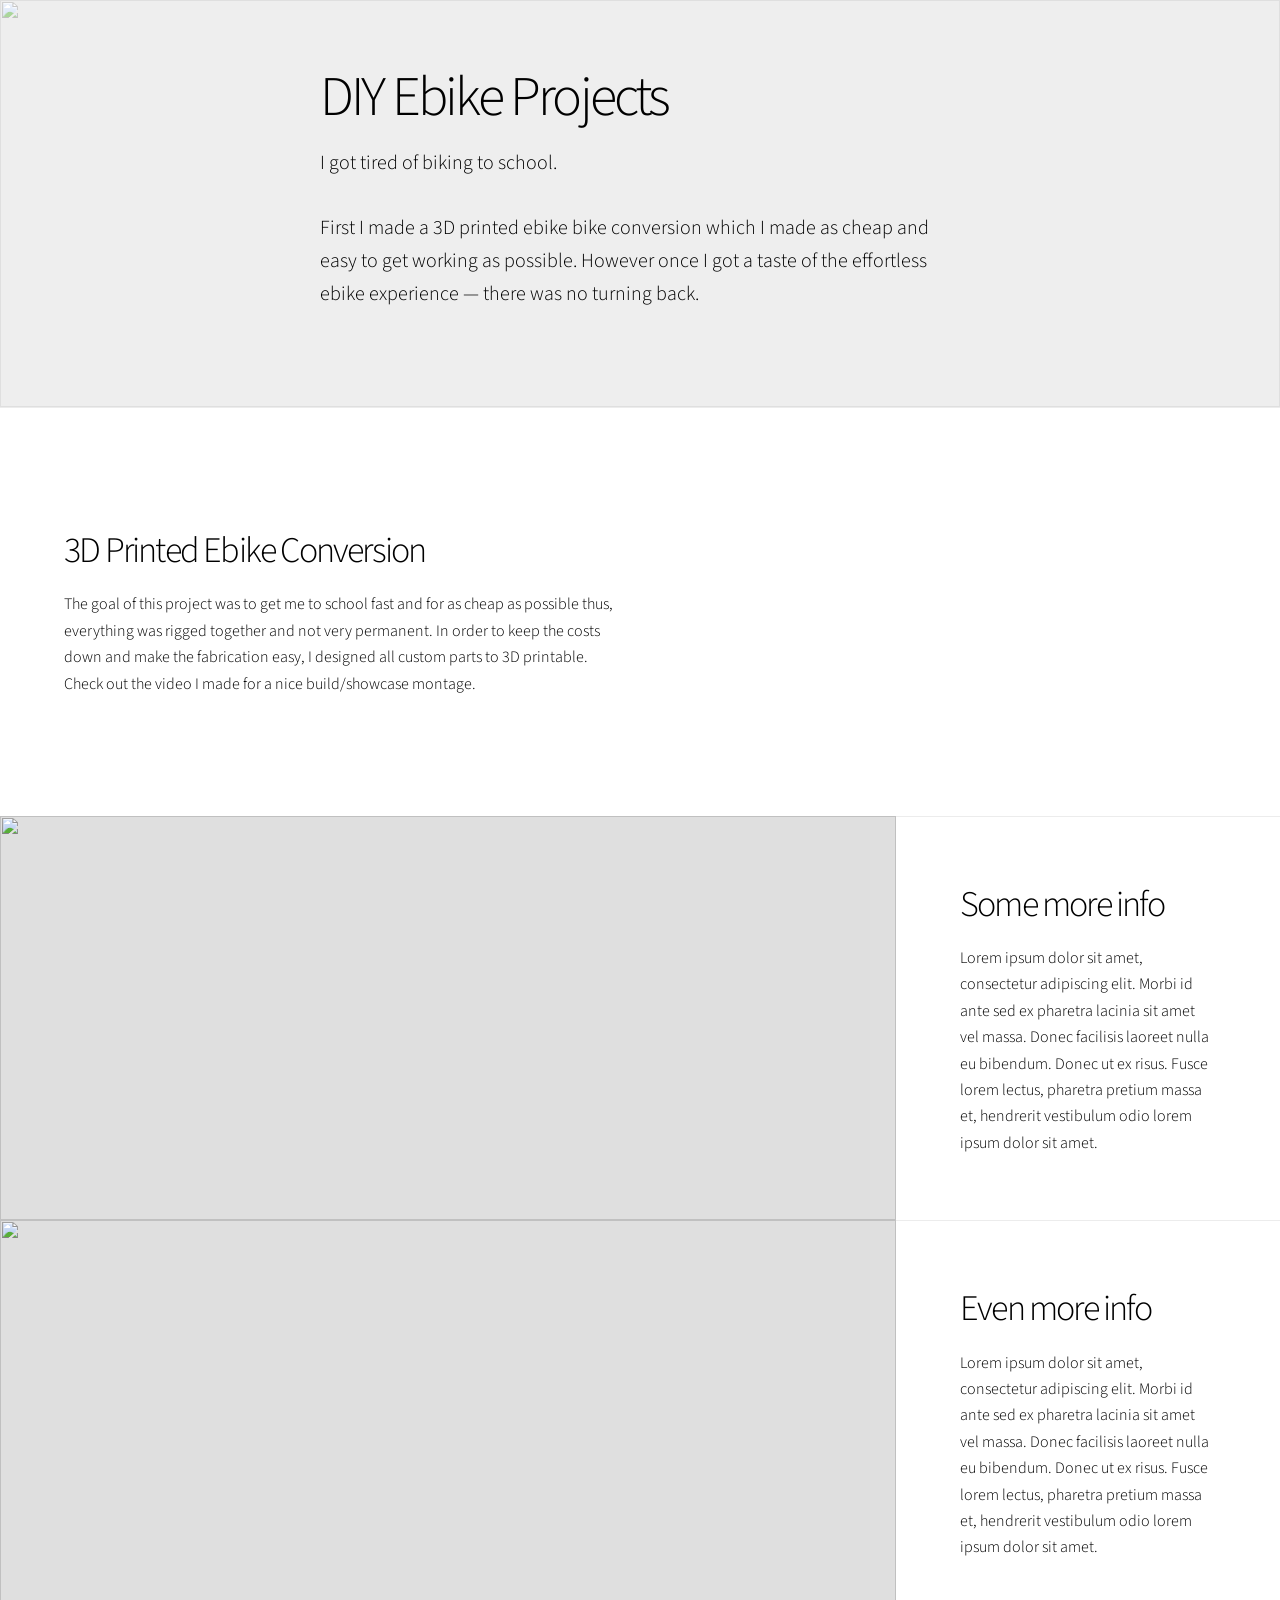
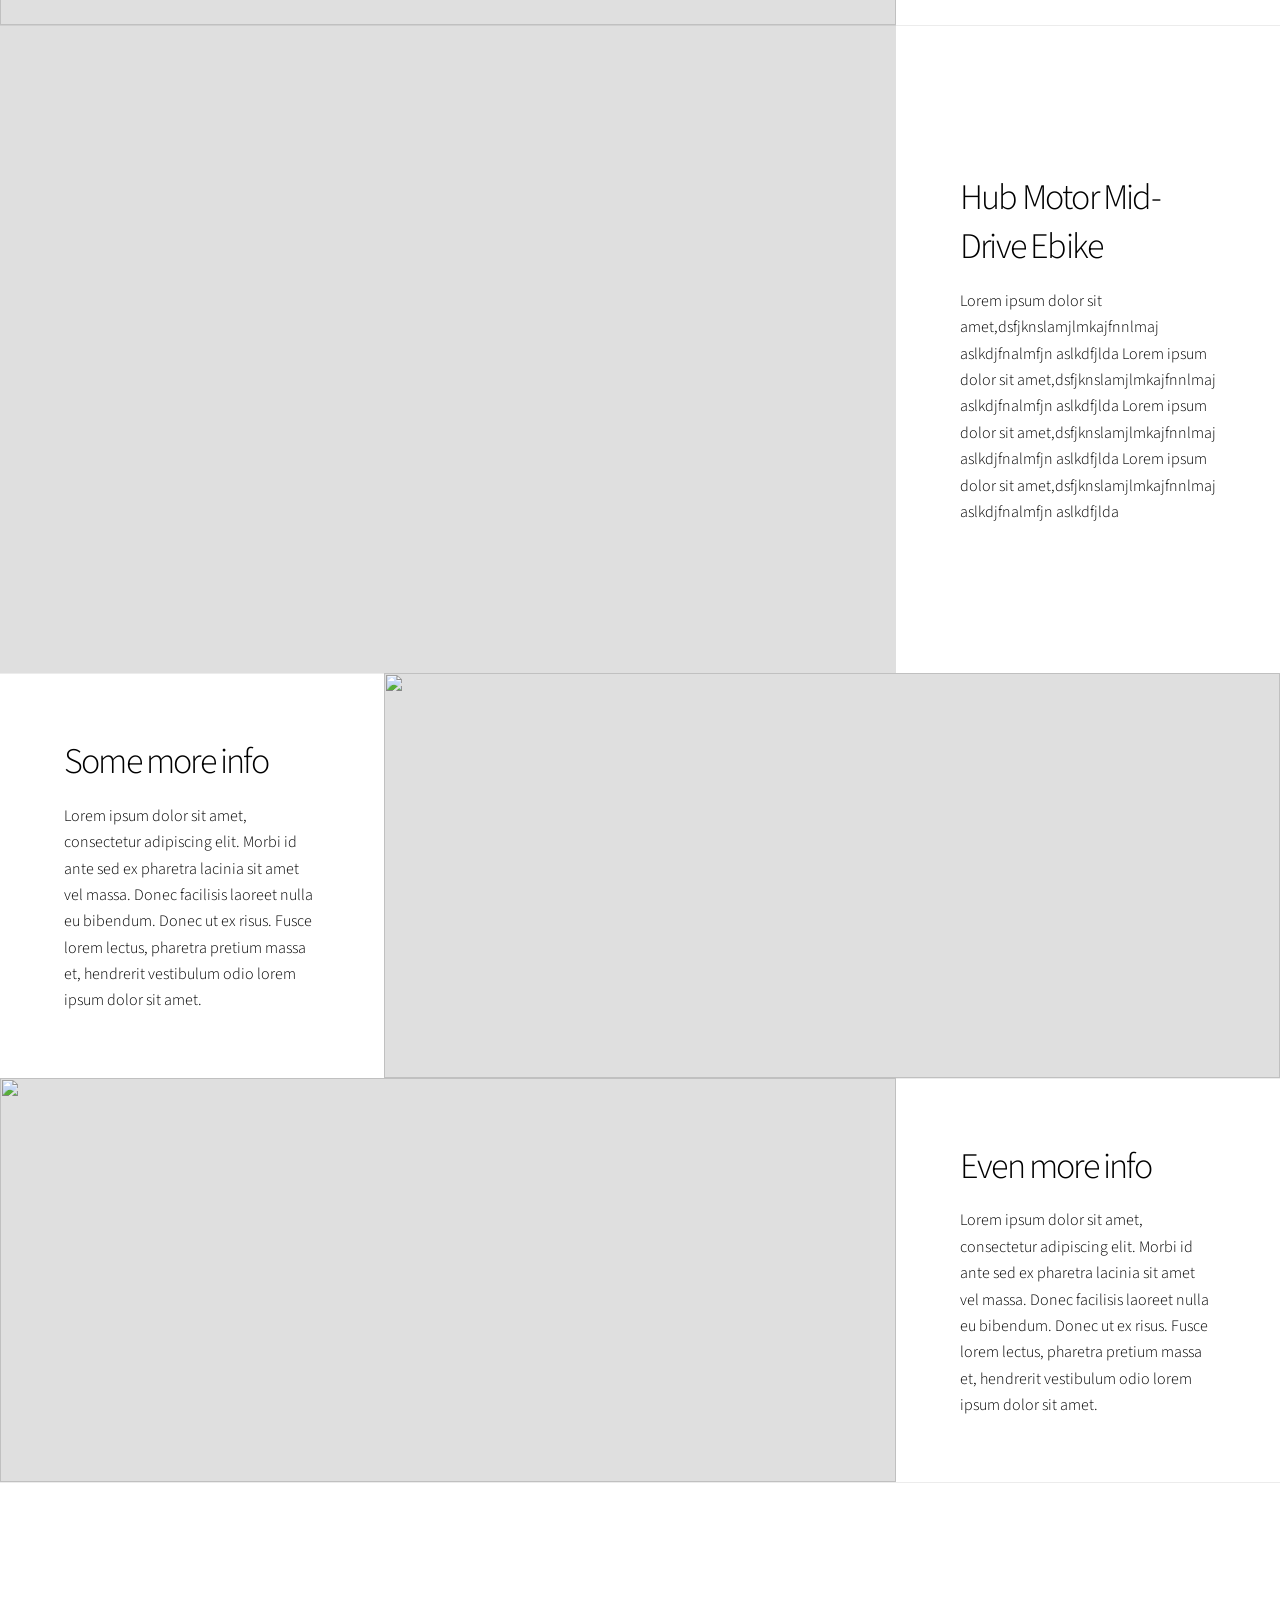
==== commit fa9ff518: "ebikes page content" ====
--- a/DIY_ebike_projects.html
+++ b/DIY_ebike_projects.html
@@ -17,37 +17,59 @@
 		<!-- Wrapper -->
 			<div id="wrapper" class="divided">
 
-				<section class="banner style5 orient-left content-align-left image-position-right fullscreen onload-image-fade-in onload-content-fade-right">
+				<section class="banner style5 orient-left content-align-left image-position-center onload-image-fade-in onload-content-fade-right">
 					<div class="content">
 						<h1>DIY Ebike Projects</h1>
-						<p class="major">MAIN INFORMATION jaishHBJKHBHFJDNKAADJFBH</p>
-						<!-- <ul class="actions stacked">
-							<li><a href="#first" class="button big wide smooth-scroll-middle">Get Started</a></li>
-						</ul> -->
+						<p class="major">I got tired of biking to school.</p>
+						<p class="major">First I made a 3D printed ebike bike conversion which I made as cheap and easy to get working as possible. However once I got a taste of the effortless ebike experience —  there was no turning back.</p>
 					</div>
 					<div class="image">
-						<img src="images/banner.jpg" alt="" />
+						<img src="my_images/DIY_ebikes/DIY_ebike_cover.png" alt="" />
 					</div>
 				</section>
 
-				<!-- One -->
-					<section class="banner style5 orient-left content-align-left image-position-right onload-image-fade-in onload-content-fade-right">
-						<div class="content">
-							<h1>Hub Motor Mid-drive Ebike</h1>
-							<p class="major">MAIN INFORMATION jaishHBJKHBHFJDNKAADJFBH</p>
-							<!-- <ul class="actions stacked">
-								<li><a href="#first" class="button big wide smooth-scroll-middle">Get Started</a></li>
-							</ul> -->
-						</div>
-						<div class="image">
-							<img src="images/banner.jpg" alt="" />
+				<!-- 3dp ebike section -->
+					<section class="spotlight style1 orient-left content-align-left image-position-center onscroll-image-fade-in" id="first">
+						<div class="content">
+							<h2>3D Printed Ebike Conversion</h2>
+							<p>The goal of this project was to get me to school fast and for as cheap as possible thus, everything was rigged together and not very permanent. In order to keep the costs down and make the fabrication easy, I designed all custom parts to 3D printable. Check out the video I made for a nice build/showcase montage.</p>
+						</div>
+						<div>
+							<iframe width="600" height="400" src="https://www.youtube.com/embed/94U95aRChPYautoplay=1&mute=1&control=0&loop=1" allowfullscreen>></iframe>
+						</div>
+					</section>
+
+					<section class="spotlight style1 orient-right content-align-left image-position-center onscroll-image-fade-in">
+						<div class="content">
+							<h2>Some more info</h2>
+							<p>Lorem ipsum dolor sit amet, consectetur adipiscing elit. Morbi id ante sed ex pharetra lacinia sit amet vel massa. Donec facilisis laoreet nulla eu bibendum. Donec ut ex risus. Fusce lorem lectus, pharetra pretium massa et, hendrerit vestibulum odio lorem ipsum dolor sit amet.</p>
+							<!-- <ul class="actions stacked">
+								<li><a href="#" class="button">Learn More</a></li>
+							</ul> -->
+						</div>
+						<div class="image">
+							<img src="images/spotlight02.jpg" alt="" />
+						</div>
+					</section>
+
+				<!-- Four -->
+					<section class="spotlight style1 orient-right content-align-left image-position-center onscroll-image-fade-in">
+						<div class="content">
+							<h2>Even more info</h2>
+							<p>Lorem ipsum dolor sit amet, consectetur adipiscing elit. Morbi id ante sed ex pharetra lacinia sit amet vel massa. Donec facilisis laoreet nulla eu bibendum. Donec ut ex risus. Fusce lorem lectus, pharetra pretium massa et, hendrerit vestibulum odio lorem ipsum dolor sit amet.</p>
+							<!-- <ul class="actions stacked">
+								<li><a href="#" class="button">Learn More</a></li>
+							</ul> -->
+						</div>
+						<div class="image">
+							<img src="images/spotlight03.jpg" alt="" />
 						</div>
 					</section>
 
 				<!-- Two -->
 					<section class="spotlight style1 orient-right content-align-left image-position-center onscroll-image-fade-in" id="first">
 						<div class="content">
-							<h2>Some Info</h2>
+							<h2>Hub Motor Mid-Drive Ebike </h2>
 							<p>Lorem ipsum dolor sit amet,dsfjknslamjlmkajfnnlmaj aslkdjfnalmfjn aslkdfjlda Lorem ipsum dolor sit amet,dsfjknslamjlmkajfnnlmaj aslkdjfnalmfjn aslkdfjlda Lorem ipsum dolor sit amet,dsfjknslamjlmkajfnnlmaj aslkdjfnalmfjn aslkdfjlda Lorem ipsum dolor sit amet,dsfjknslamjlmkajfnnlmaj aslkdjfnalmfjn aslkdfjlda </p>
 							<!-- <ul class="actions stacked">
 								<li><a href="#" class="button">Learn More</a></li>
@@ -86,116 +108,6 @@
 							<img src="images/spotlight03.jpg" alt="" />
 						</div>
 					</section>
-
-					<section class="banner style5 orient-left content-align-left image-position-right onload-image-fade-in onload-content-fade-right">
-						<div class="content">
-							<h1>Avid CNC Lean Trike</h1>
-							<p class="major">MAIN INFORMATION jaishHBJKHBHFJDNKAADJFBH</p>
-							<!-- <ul class="actions stacked">
-								<li><a href="#first" class="button big wide smooth-scroll-middle">Get Started</a></li>
-							</ul> -->
-						</div>
-						<div class="image">
-							<img src="images/banner.jpg" alt="" />
-						</div>
-					</section>
-
-					<!-- Two -->
-						<section class="spotlight style1 orient-right content-align-left image-position-center onscroll-image-fade-in" id="first">
-							<div class="content">
-								<h2>Some Info</h2>
-								<p>Lorem ipsum dolor sit amet,dsfjknslamjlmkajfnnlmaj aslkdjfnalmfjn aslkdfjlda Lorem ipsum dolor sit amet,dsfjknslamjlmkajfnnlmaj aslkdjfnalmfjn aslkdfjlda Lorem ipsum dolor sit amet,dsfjknslamjlmkajfnnlmaj aslkdjfnalmfjn aslkdfjlda Lorem ipsum dolor sit amet,dsfjknslamjlmkajfnnlmaj aslkdjfnalmfjn aslkdfjlda </p>
-								<!-- <ul class="actions stacked">
-									<li><a href="#" class="button">Learn More</a></li>
-								</ul> -->
-							</div>
-							<div class="image">
-								<img src="images/spotlight01.jpg" alt="" />
-							</div>
-						</section>
-
-					<!-- Three -->
-						<section class="spotlight style1 orient-left content-align-left image-position-center onscroll-image-fade-in">
-							<div class="content">
-								<h2>Some more info</h2>
-								<p>Lorem ipsum dolor sit amet, consectetur adipiscing elit. Morbi id ante sed ex pharetra lacinia sit amet vel massa. Donec facilisis laoreet nulla eu bibendum. Donec ut ex risus. Fusce lorem lectus, pharetra pretium massa et, hendrerit vestibulum odio lorem ipsum dolor sit amet.</p>
-								<!-- <ul class="actions stacked">
-									<li><a href="#" class="button">Learn More</a></li>
-								</ul> -->
-							</div>
-							<div class="image">
-								<img src="images/spotlight02.jpg" alt="" />
-							</div>
-						</section>
-
-					<!-- Four -->
-						<section class="spotlight style1 orient-right content-align-left image-position-center onscroll-image-fade-in">
-							<div class="content">
-								<h2>Even more info</h2>
-								<p>Lorem ipsum dolor sit amet, consectetur adipiscing elit. Morbi id ante sed ex pharetra lacinia sit amet vel massa. Donec facilisis laoreet nulla eu bibendum. Donec ut ex risus. Fusce lorem lectus, pharetra pretium massa et, hendrerit vestibulum odio lorem ipsum dolor sit amet.</p>
-								<!-- <ul class="actions stacked">
-									<li><a href="#" class="button">Learn More</a></li>
-								</ul> -->
-							</div>
-							<div class="image">
-								<img src="images/spotlight03.jpg" alt="" />
-							</div>
-						</section>
-
-						<section class="banner style5 orient-left content-align-left image-position-right onload-image-fade-in onload-content-fade-right">
-							<div class="content">
-								<h1>3D Printned Ebike Solution</h1>
-								<p class="major">MAIN INFORMATION jaishHBJKHBHFJDNKAADJFBH</p>
-								<!-- <ul class="actions stacked">
-									<li><a href="#first" class="button big wide smooth-scroll-middle">Get Started</a></li>
-								</ul> -->
-							</div>
-							<div class="image">
-								<img src="images/banner.jpg" alt="" />
-							</div>
-						</section>
-
-						<!-- Two -->
-							<section class="spotlight style1 orient-right content-align-left image-position-center onscroll-image-fade-in" id="first">
-								<div class="content">
-									<h2>Some Info</h2>
-									<p>Lorem ipsum dolor sit amet,dsfjknslamjlmkajfnnlmaj aslkdjfnalmfjn aslkdfjlda Lorem ipsum dolor sit amet,dsfjknslamjlmkajfnnlmaj aslkdjfnalmfjn aslkdfjlda Lorem ipsum dolor sit amet,dsfjknslamjlmkajfnnlmaj aslkdjfnalmfjn aslkdfjlda Lorem ipsum dolor sit amet,dsfjknslamjlmkajfnnlmaj aslkdjfnalmfjn aslkdfjlda </p>
-									<!-- <ul class="actions stacked">
-										<li><a href="#" class="button">Learn More</a></li>
-									</ul> -->
-								</div>
-								<div class="image">
-									<img src="images/spotlight01.jpg" alt="" />
-								</div>
-							</section>
-
-						<!-- Three -->
-							<section class="spotlight style1 orient-left content-align-left image-position-center onscroll-image-fade-in">
-								<div class="content">
-									<h2>Some more info</h2>
-									<p>Lorem ipsum dolor sit amet, consectetur adipiscing elit. Morbi id ante sed ex pharetra lacinia sit amet vel massa. Donec facilisis laoreet nulla eu bibendum. Donec ut ex risus. Fusce lorem lectus, pharetra pretium massa et, hendrerit vestibulum odio lorem ipsum dolor sit amet.</p>
-									<!-- <ul class="actions stacked">
-										<li><a href="#" class="button">Learn More</a></li>
-									</ul> -->
-								</div>
-								<div class="image">
-									<img src="images/spotlight02.jpg" alt="" />
-								</div>
-							</section>
-
-						<!-- Four -->
-							<section class="spotlight style1 orient-right content-align-left image-position-center onscroll-image-fade-in">
-								<div class="content">
-									<h2>Even more info</h2>
-									<p>Lorem ipsum dolor sit amet, consectetur adipiscing elit. Morbi id ante sed ex pharetra lacinia sit amet vel massa. Donec facilisis laoreet nulla eu bibendum. Donec ut ex risus. Fusce lorem lectus, pharetra pretium massa et, hendrerit vestibulum odio lorem ipsum dolor sit amet.</p>
-									<!-- <ul class="actions stacked">
-										<li><a href="#" class="button">Learn More</a></li>
-									</ul> -->
-								</div>
-								<div class="image">
-									<img src="images/spotlight03.jpg" alt="" />
-								</div>
-							</section>
 
 				<!-- Five -->
 					<!-- <section class="wrapper style1 align-center">
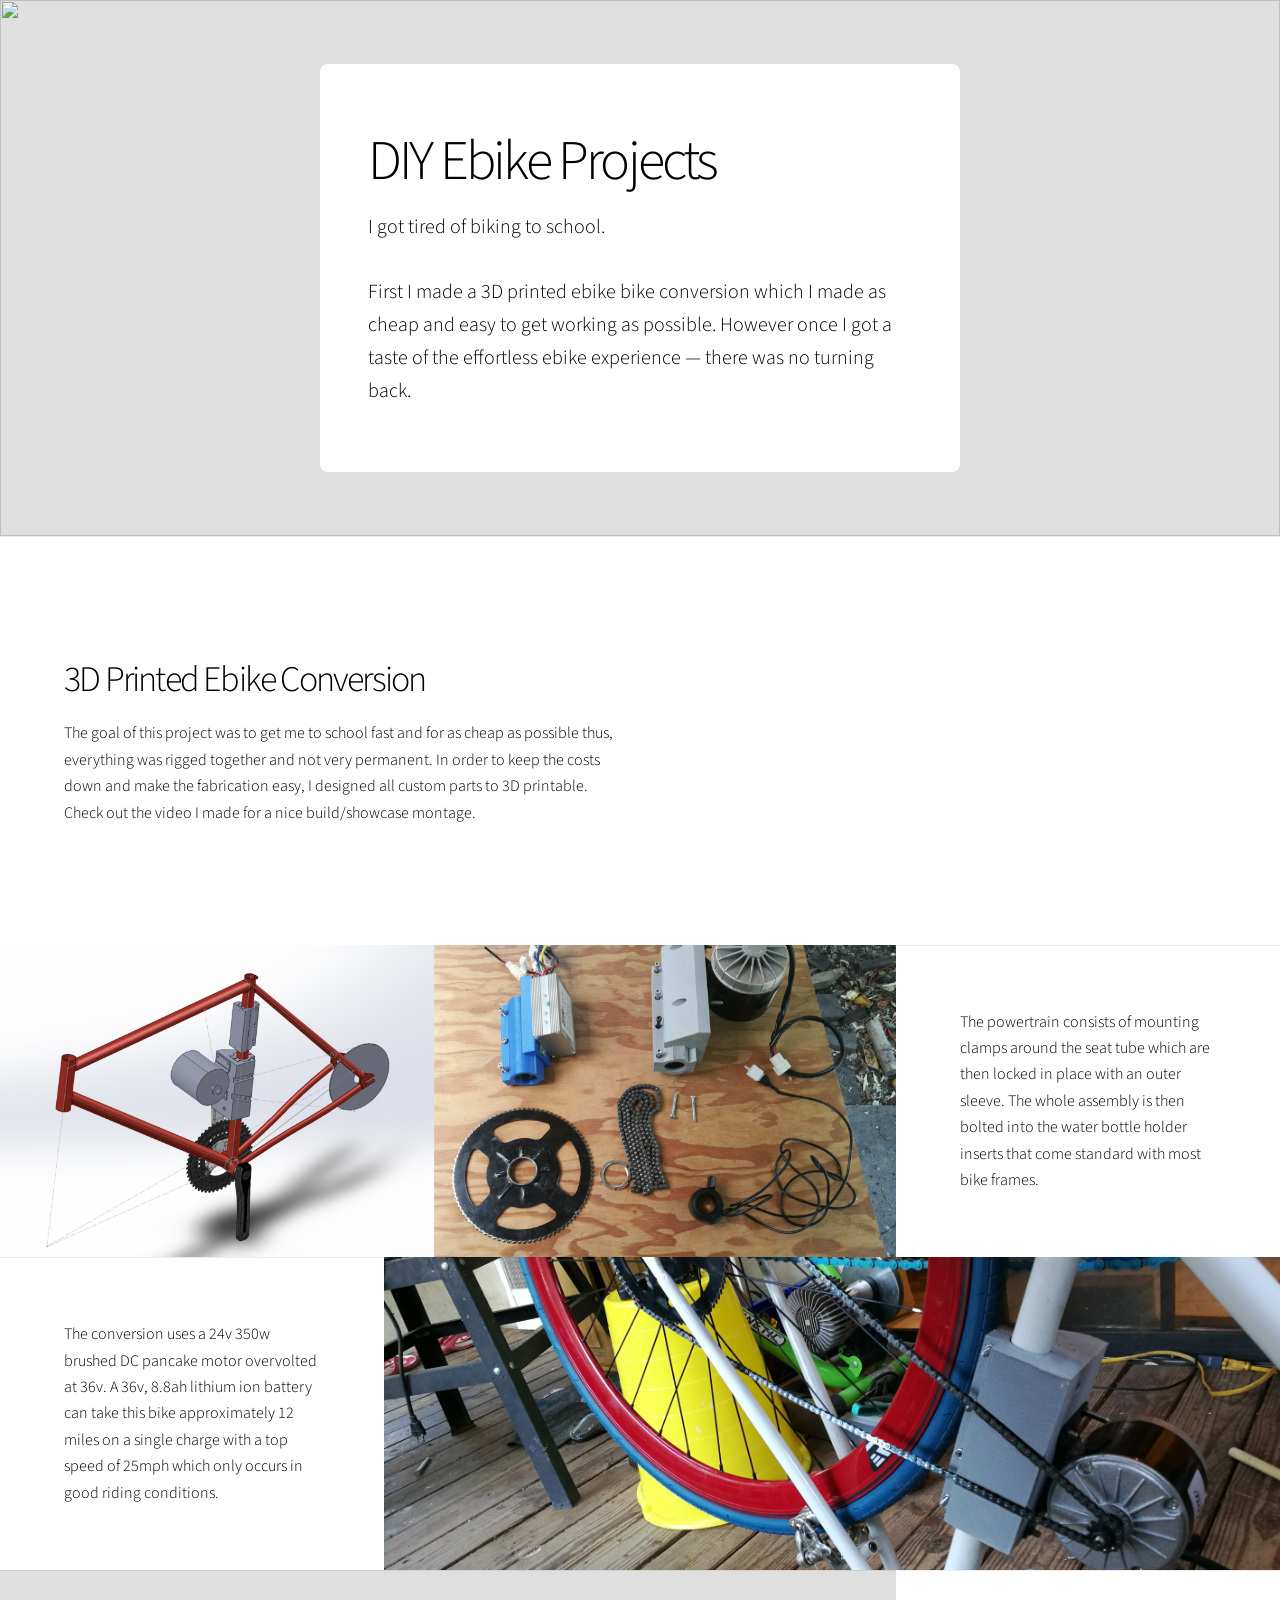
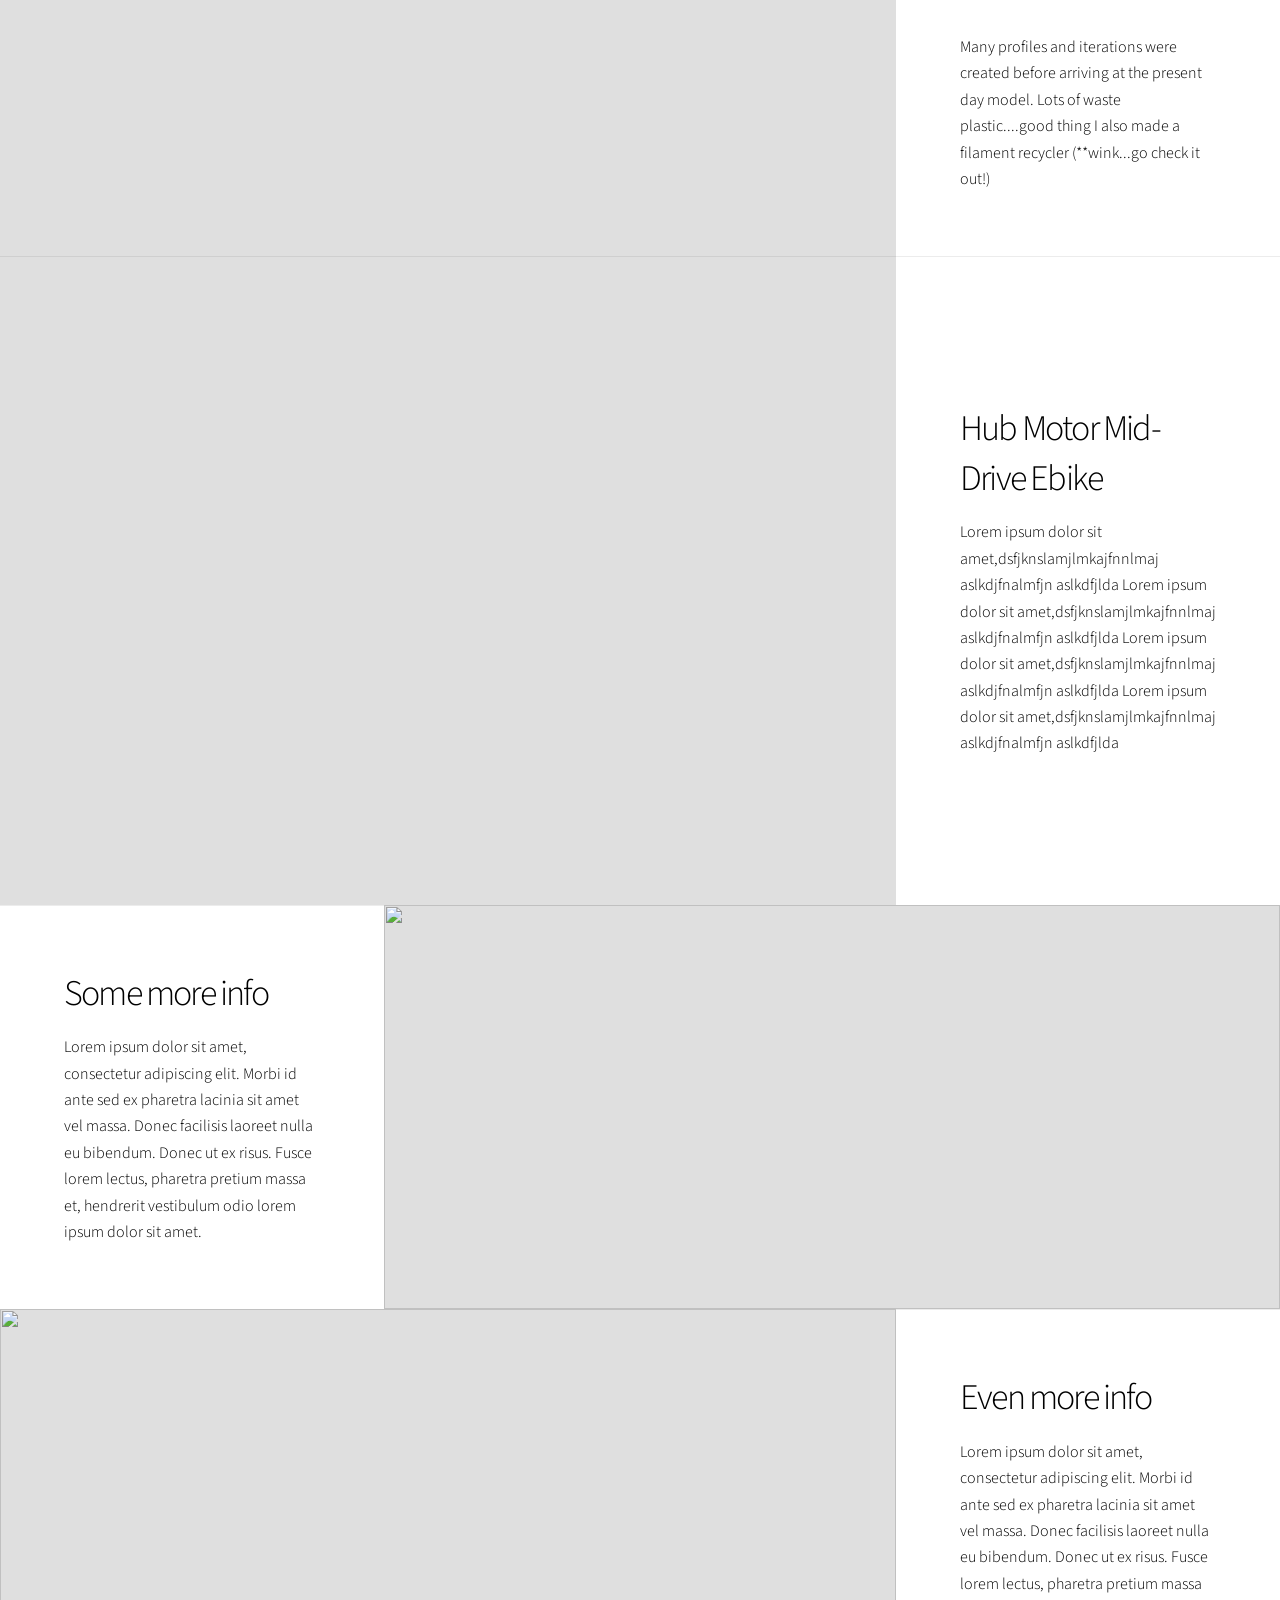
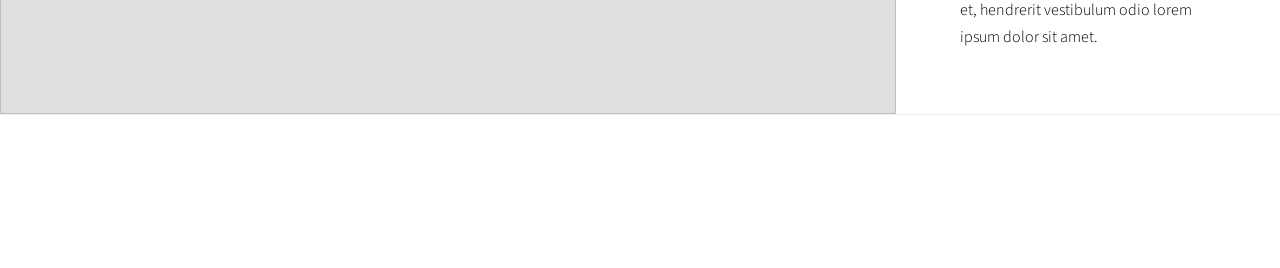
==== commit 5e7217e5: "image positioning" ====
--- a/DIY_ebike_projects.html
+++ b/DIY_ebike_projects.html
@@ -1,9 +1,4 @@
 <!DOCTYPE HTML>
-<!--
-	Story by HTML5 UP
-	html5up.net | @ajlkn
-	Free for personal and commercial use under the CCA 3.0 license (html5up.net/license)
--->
 <html>
 	<head>
 		<title>DIY Ebike Projects</title>
@@ -17,7 +12,7 @@
 		<!-- Wrapper -->
 			<div id="wrapper" class="divided">
 
-				<section class="banner style5 orient-left content-align-left image-position-center onload-image-fade-in onload-content-fade-right">
+				<section class="banner style2 orient-center content-align-left image-position-center onload-image-fade-in onload-content-fade-right">
 					<div class="content">
 						<h1>DIY Ebike Projects</h1>
 						<p class="major">I got tired of biking to school.</p>
@@ -35,11 +30,54 @@
 							<p>The goal of this project was to get me to school fast and for as cheap as possible thus, everything was rigged together and not very permanent. In order to keep the costs down and make the fabrication easy, I designed all custom parts to 3D printable. Check out the video I made for a nice build/showcase montage.</p>
 						</div>
 						<div>
-							<iframe width="600" height="400" src="https://www.youtube.com/embed/94U95aRChPYautoplay=1&mute=1&control=0&loop=1" allowfullscreen>></iframe>
+							<iframe width="600" height="400" src="https://www.youtube.com/embed/94U95aRChPY?autoplay=1&mute=1&control=0&loop=1"></iframe>
 						</div>
 					</section>
 
 					<section class="spotlight style1 orient-right content-align-left image-position-center onscroll-image-fade-in">
+						<div class="content">
+							<p>The powertrain consists of mounting clamps around the seat tube which are then locked in place with an outer sleeve. The whole assembly is then bolted into the water bottle holder inserts that come standard with most bike frames.</p>
+						</div>
+						<div class="image">
+							<img src="my_images/DIY_ebikes/3dp_ebike/3dp_ebike_cad_kit.png" alt="" />
+						</div>
+					</section>
+
+					<section class="spotlight style1 orient-left content-align-left image-position-center onscroll-image-fade-in">
+						<div class="content">
+							<p>The conversion uses a 24v 350w brushed DC pancake motor overvolted at 36v. A 36v, 8.8ah lithium ion battery can take this bike approximately 12 miles on a single charge with a top speed of 25mph which only occurs in good riding conditions.</p>
+						</div>
+						<div class="image">
+							<img src="my_images/DIY_ebikes/3dp_ebike/3dp_ebike_chain.jpg" alt="" />
+						</div>
+					</section>
+
+					<section class="spotlight style1 orient-right content-align-left image-position-center onscroll-image-fade-in">
+						<div class="content">
+							<p>Many profiles and iterations were created before arriving at the present day model. Lots of waste plastic....good thing I also made a filament recycler (**wink...go check it out!)</p>
+						</div>
+						<div class="image">
+							<img src="my_images/DIY_ebikes/3dp_ebike/3dp_ebike_iterations.jpg" alt="" />
+						</div>
+					</section>
+
+				<!-- Two -->
+					<section class="spotlight style1 orient-right content-align-left image-position-center onscroll-image-fade-in" id="first">
+						<div class="content">
+							<h2>Hub Motor Mid-Drive Ebike </h2>
+							<p>Lorem ipsum dolor sit amet,dsfjknslamjlmkajfnnlmaj aslkdjfnalmfjn aslkdfjlda Lorem ipsum dolor sit amet,dsfjknslamjlmkajfnnlmaj aslkdjfnalmfjn aslkdfjlda Lorem ipsum dolor sit amet,dsfjknslamjlmkajfnnlmaj aslkdjfnalmfjn aslkdfjlda Lorem ipsum dolor sit amet,dsfjknslamjlmkajfnnlmaj aslkdjfnalmfjn aslkdfjlda </p>
+							<!-- <ul class="actions stacked">
+								<li><a href="#" class="button">Learn More</a></li>
+							</ul> -->
+						</div>
+						<div class="image">
+							<!-- <img src="images/spotlight01.jpg" alt="" /> -->
+							<iframe width="1100" height="640" src="https://www.youtube.com/embed/94U95aRChPY"></iframe>
+						</div>
+					</section>
+
+				<!-- Three -->
+					<section class="spotlight style1 orient-left content-align-left image-position-center onscroll-image-fade-in">
 						<div class="content">
 							<h2>Some more info</h2>
 							<p>Lorem ipsum dolor sit amet, consectetur adipiscing elit. Morbi id ante sed ex pharetra lacinia sit amet vel massa. Donec facilisis laoreet nulla eu bibendum. Donec ut ex risus. Fusce lorem lectus, pharetra pretium massa et, hendrerit vestibulum odio lorem ipsum dolor sit amet.</p>
@@ -66,54 +104,10 @@
 						</div>
 					</section>
 
-				<!-- Two -->
-					<section class="spotlight style1 orient-right content-align-left image-position-center onscroll-image-fade-in" id="first">
-						<div class="content">
-							<h2>Hub Motor Mid-Drive Ebike </h2>
-							<p>Lorem ipsum dolor sit amet,dsfjknslamjlmkajfnnlmaj aslkdjfnalmfjn aslkdfjlda Lorem ipsum dolor sit amet,dsfjknslamjlmkajfnnlmaj aslkdjfnalmfjn aslkdfjlda Lorem ipsum dolor sit amet,dsfjknslamjlmkajfnnlmaj aslkdjfnalmfjn aslkdfjlda Lorem ipsum dolor sit amet,dsfjknslamjlmkajfnnlmaj aslkdjfnalmfjn aslkdfjlda </p>
-							<!-- <ul class="actions stacked">
-								<li><a href="#" class="button">Learn More</a></li>
-							</ul> -->
-						</div>
-						<div class="image">
-							<!-- <img src="images/spotlight01.jpg" alt="" /> -->
-							<iframe width="1100" height="640" src="https://www.youtube.com/embed/94U95aRChPY"></iframe>
-						</div>
-					</section>
-
-				<!-- Three -->
-					<section class="spotlight style1 orient-left content-align-left image-position-center onscroll-image-fade-in">
-						<div class="content">
-							<h2>Some more info</h2>
-							<p>Lorem ipsum dolor sit amet, consectetur adipiscing elit. Morbi id ante sed ex pharetra lacinia sit amet vel massa. Donec facilisis laoreet nulla eu bibendum. Donec ut ex risus. Fusce lorem lectus, pharetra pretium massa et, hendrerit vestibulum odio lorem ipsum dolor sit amet.</p>
-							<!-- <ul class="actions stacked">
-								<li><a href="#" class="button">Learn More</a></li>
-							</ul> -->
-						</div>
-						<div class="image">
-							<img src="images/spotlight02.jpg" alt="" />
-						</div>
-					</section>
-
-				<!-- Four -->
-					<section class="spotlight style1 orient-right content-align-left image-position-center onscroll-image-fade-in">
-						<div class="content">
-							<h2>Even more info</h2>
-							<p>Lorem ipsum dolor sit amet, consectetur adipiscing elit. Morbi id ante sed ex pharetra lacinia sit amet vel massa. Donec facilisis laoreet nulla eu bibendum. Donec ut ex risus. Fusce lorem lectus, pharetra pretium massa et, hendrerit vestibulum odio lorem ipsum dolor sit amet.</p>
-							<!-- <ul class="actions stacked">
-								<li><a href="#" class="button">Learn More</a></li>
-							</ul> -->
-						</div>
-						<div class="image">
-							<img src="images/spotlight03.jpg" alt="" />
-						</div>
-					</section>
-
 				<!-- Five -->
 					<!-- <section class="wrapper style1 align-center">
 						<div class="inner">
 							<h2>Massa sed condimentum</h2>
-							<p>Lorem ipsum dolor sit amet, consectetur adipiscing elit. Morbi id ante sed ex pharetra lacinia sit amet vel massa. Donec facilisis laoreet nulla eu bibendum. Donec ut ex risus. Fusce lorem lectus, pharetra pretium massa et, hendrerit vestibulum odio lorem ipsum.</p>
 						</div> -->
 
 						<!-- Gallery -->
--- a/assets/css/main.css
+++ b/assets/css/main.css
@@ -4910,6 +4910,38 @@
 				height: 100%;
 				border-radius: 0;
 			}
+
+	/* .spotlight.style1 .big_image {
+		-moz-flex-grow: 0;
+		-webkit-flex-grow: 0;
+		-ms-flex-grow: 0;
+		flex-grow: 0;
+		-moz-flex-shrink: 0;
+		-webkit-flex-shrink: 0;
+		-ms-flex-shrink: 0;
+		flex-shrink: 0;
+		width: 50%;
+		min-width: 25rem;
+		border-radius: 0;
+	}
+			.spotlight.style1 .big_image img {
+				-moz-object-fit: cover;
+				-webkit-object-fit: cover;
+				-ms-object-fit: cover;
+				object-fit: cover;
+				-moz-object-position: center;
+				-webkit-object-position: center;
+				-ms-object-position: center;
+				object-position: center;
+				display: block;
+				position: absolute;
+				top: 0;
+				left: 0;
+				width: 50%;
+				height: 100%;
+				border-radius: 0;
+			} */
+
 
 		@media screen and (max-width: 1680px) {
 
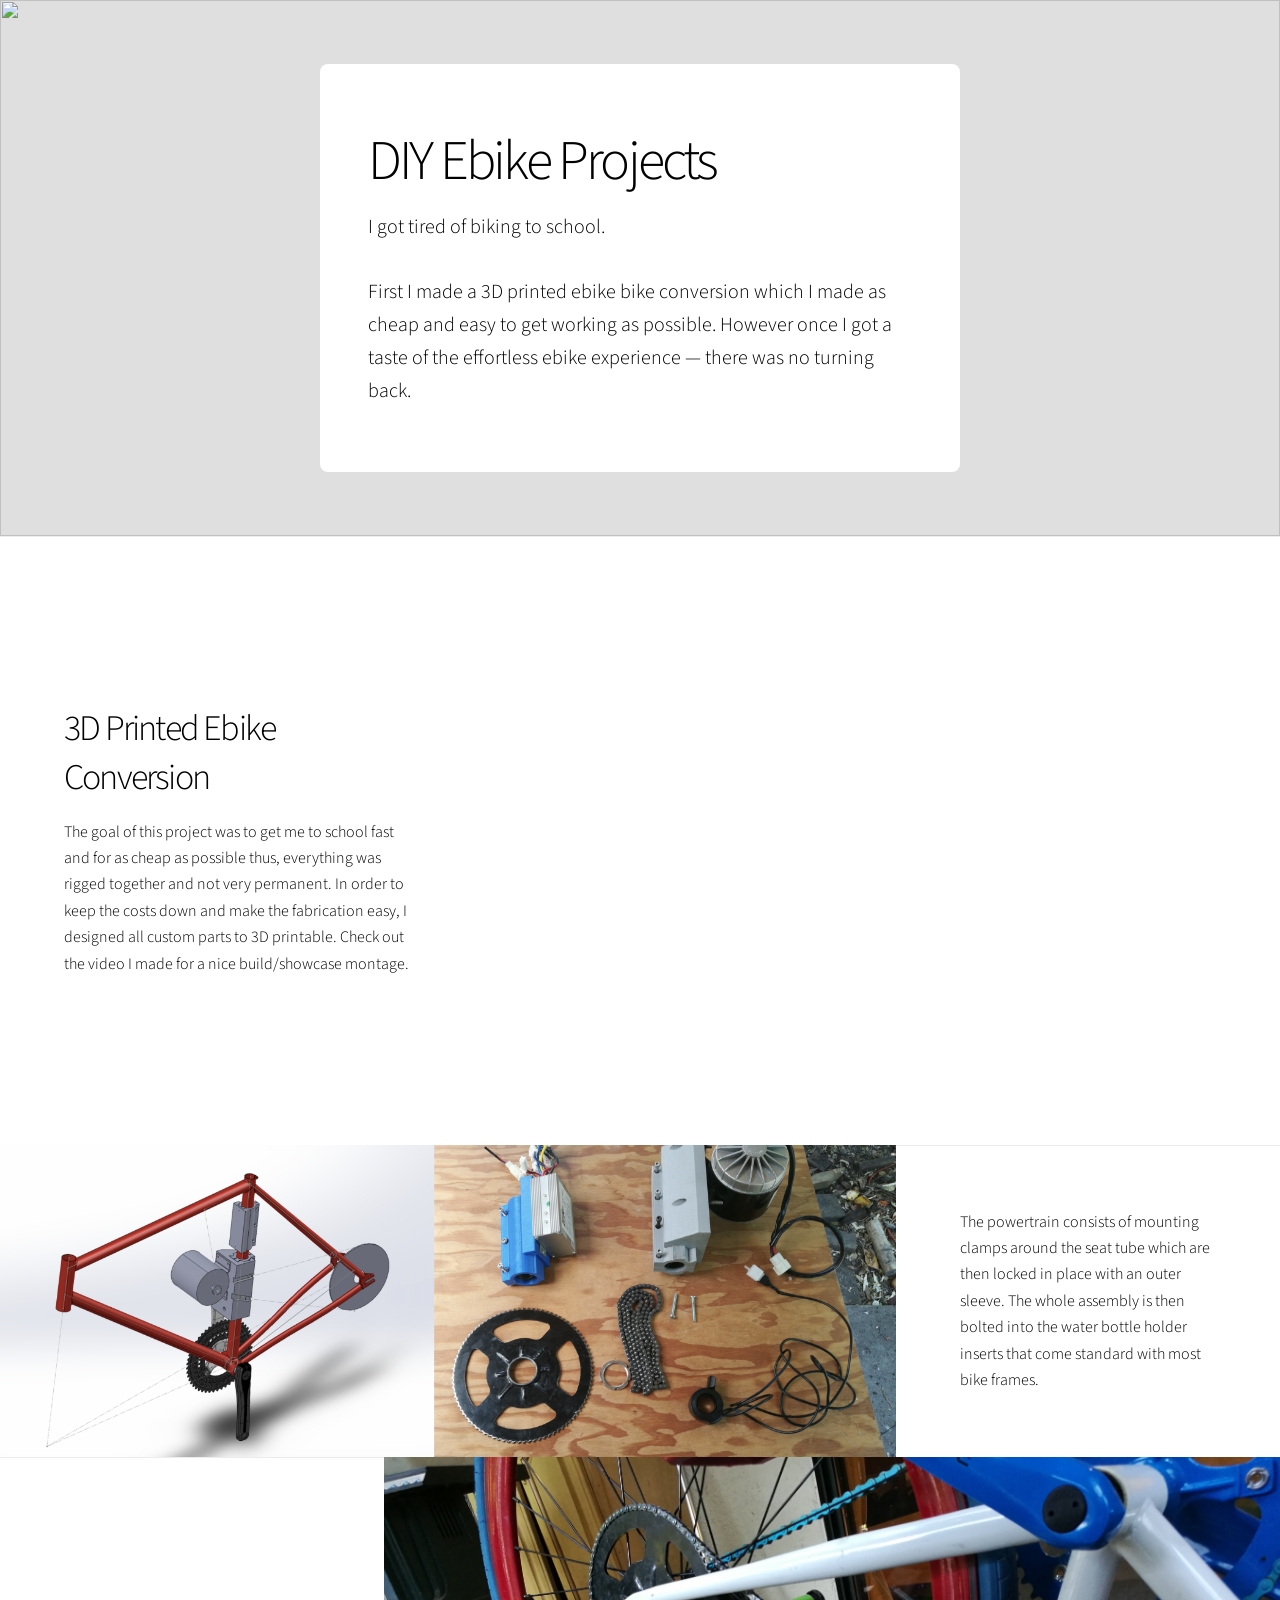
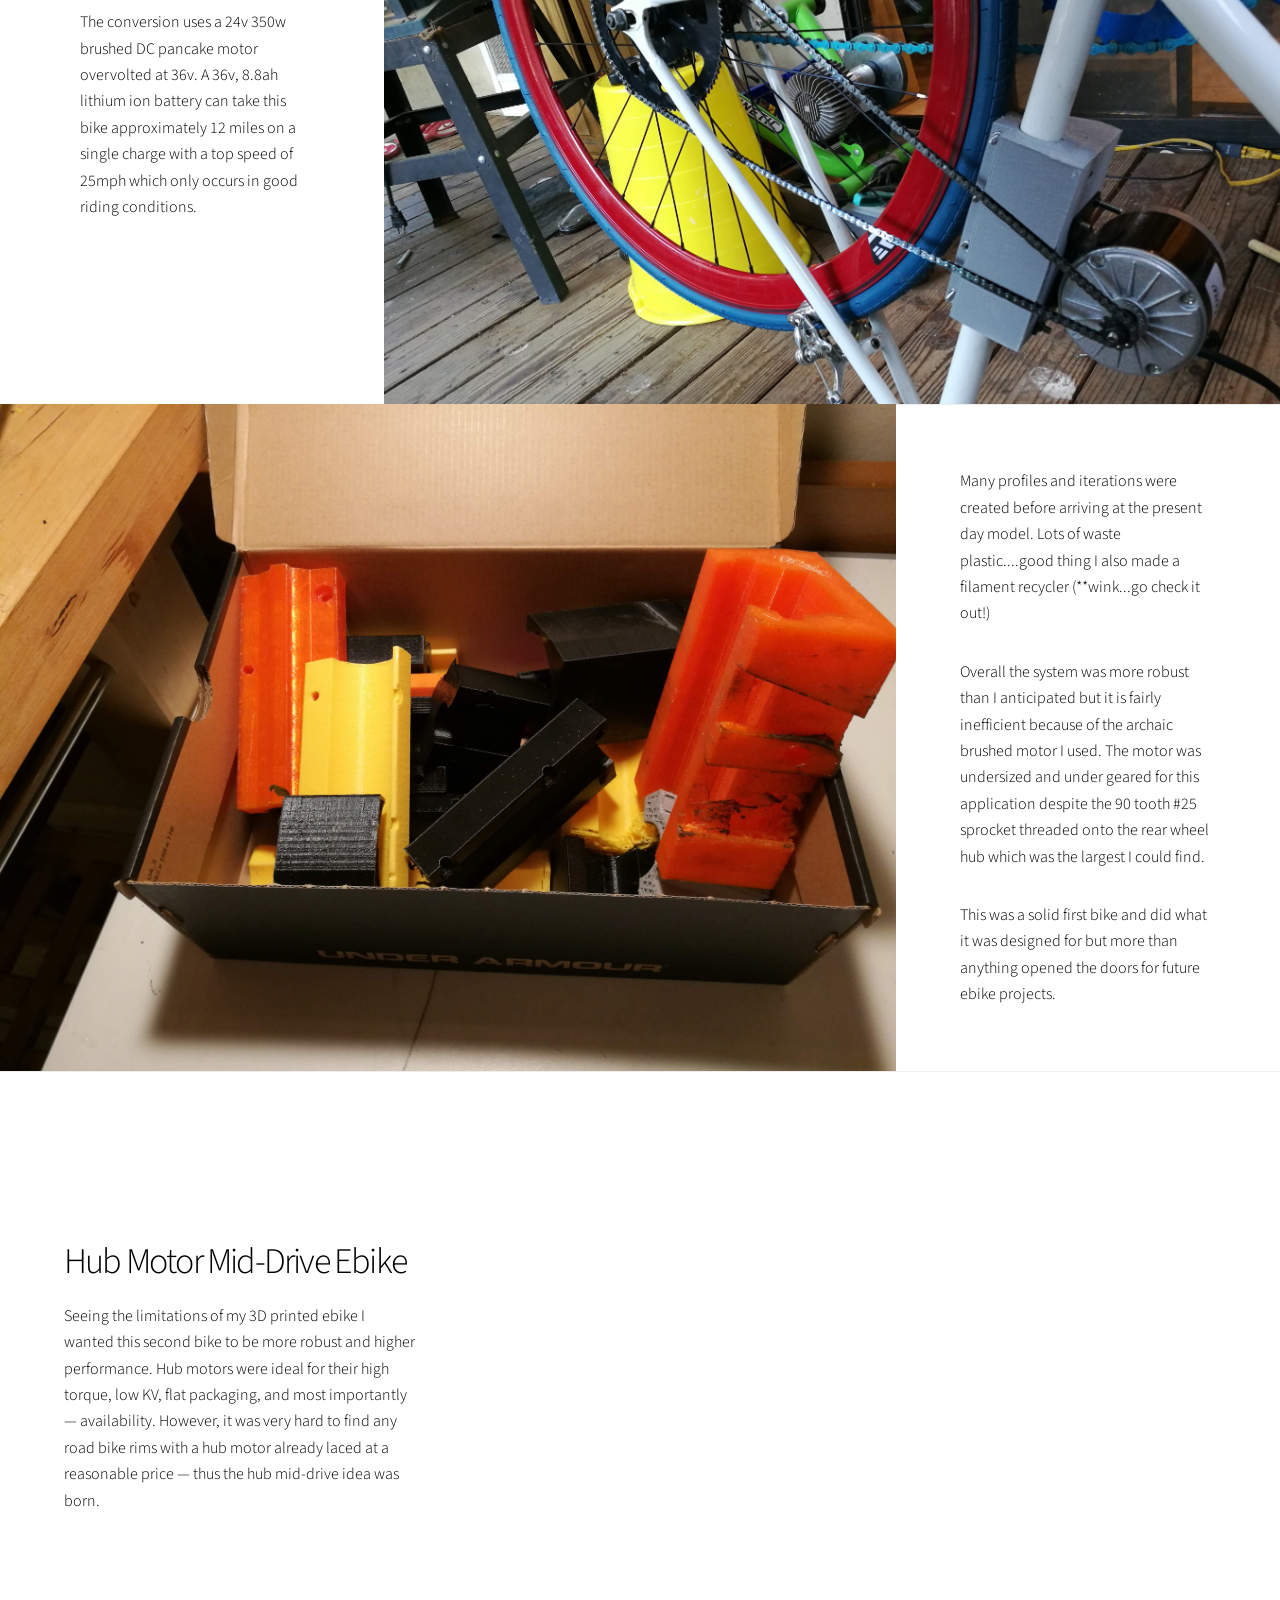
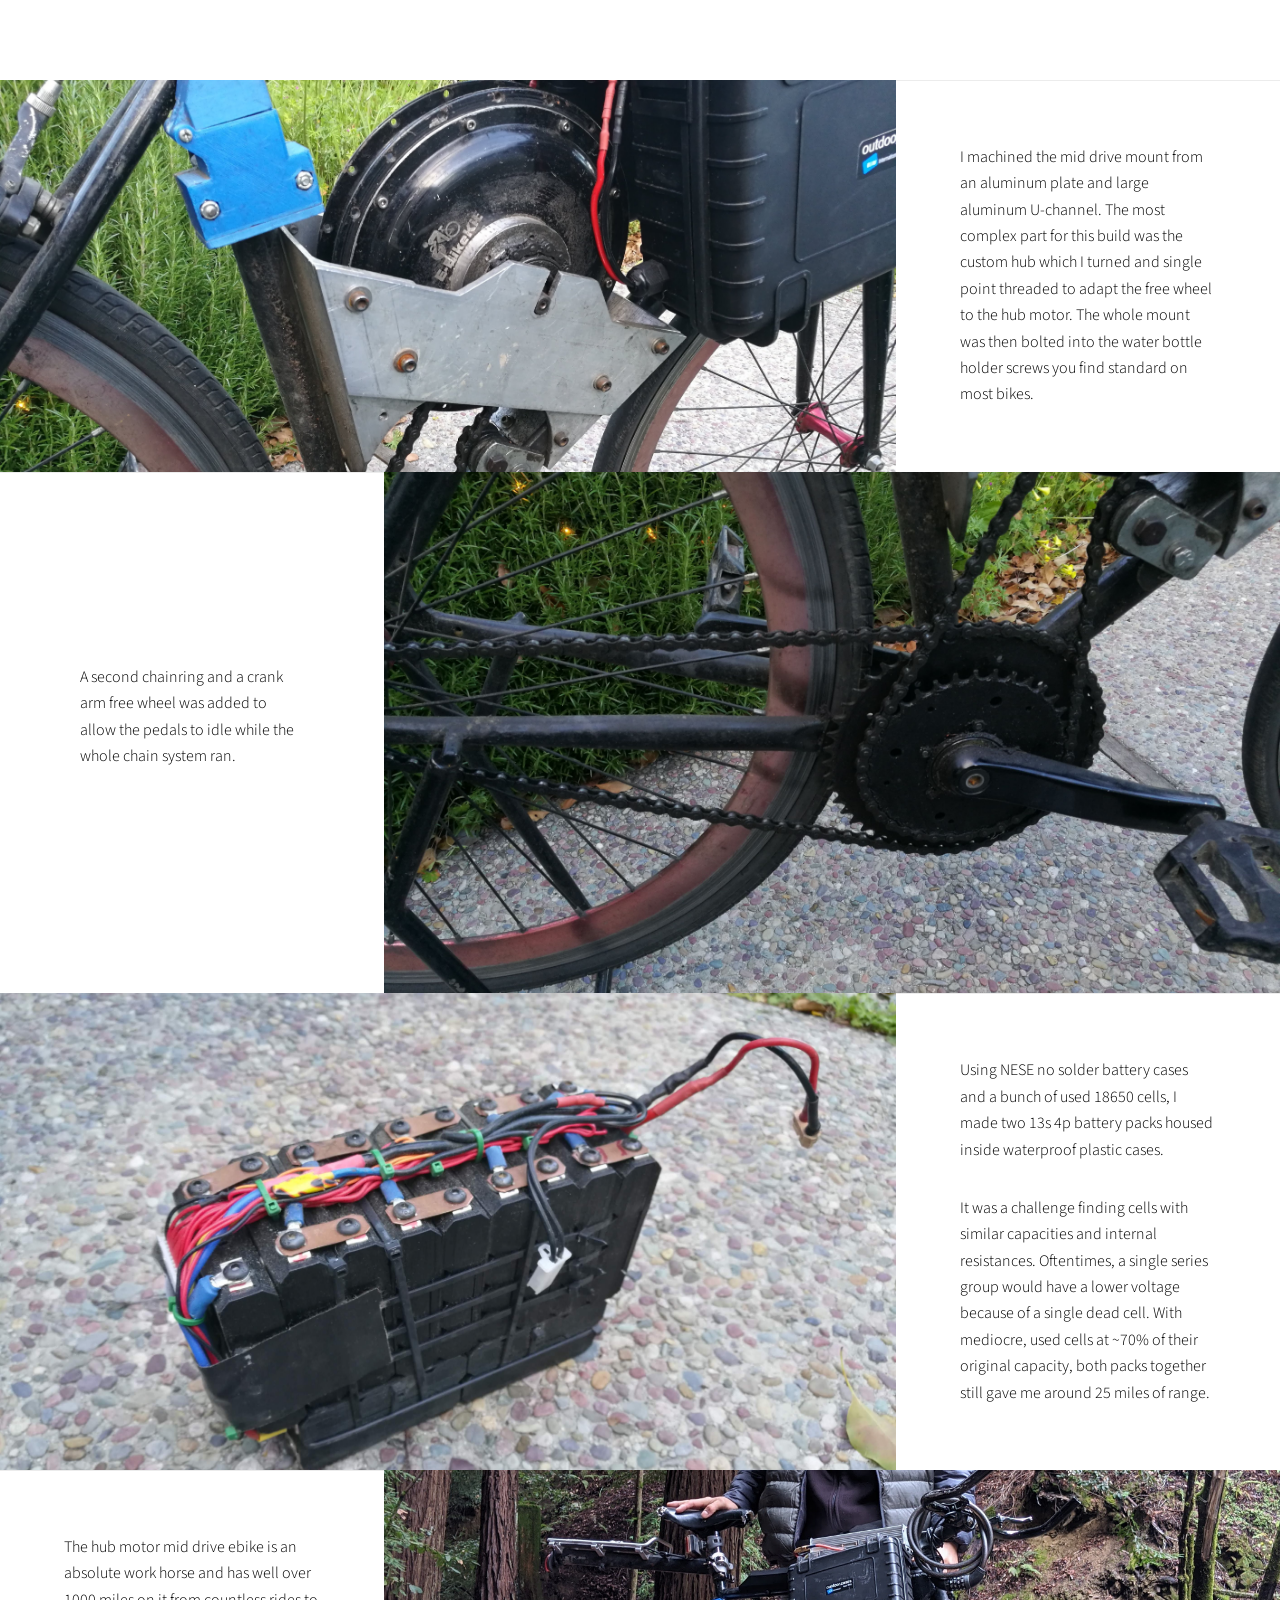
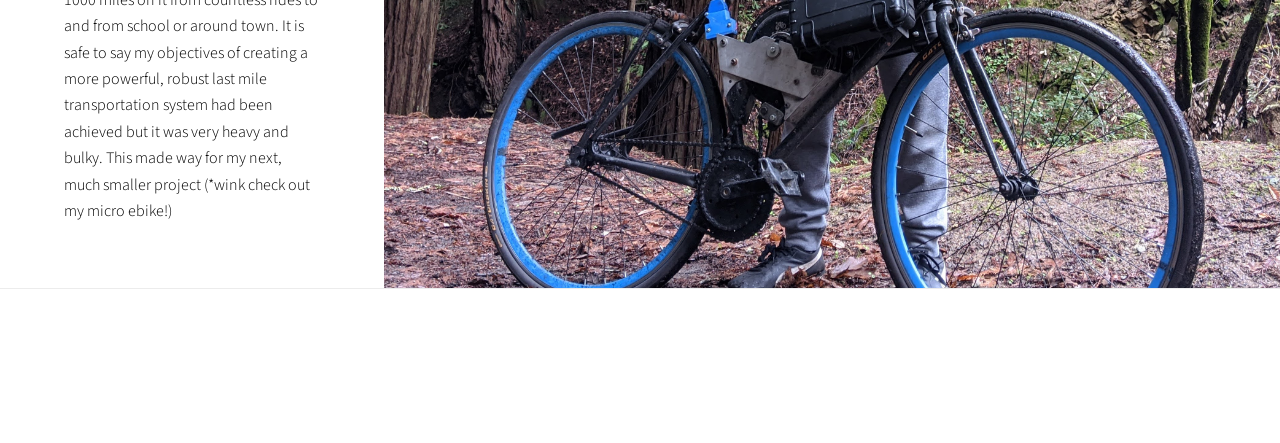
==== commit b36bec1a: "more pages" ====
--- a/DIY_ebike_projects.html
+++ b/DIY_ebike_projects.html
@@ -30,7 +30,7 @@
 							<p>The goal of this project was to get me to school fast and for as cheap as possible thus, everything was rigged together and not very permanent. In order to keep the costs down and make the fabrication easy, I designed all custom parts to 3D printable. Check out the video I made for a nice build/showcase montage.</p>
 						</div>
 						<div>
-							<iframe width="600" height="400" src="https://www.youtube.com/embed/94U95aRChPY?autoplay=1&mute=1&control=0&loop=1"></iframe>
+							<iframe width="800" height="600" src="https://www.youtube.com/embed/94U95aRChPY?autoplay=1&mute=1&control=0&loop=1"></iframe>
 						</div>
 					</section>
 
@@ -44,7 +44,7 @@
 					</section>
 
 					<section class="spotlight style1 orient-left content-align-left image-position-center onscroll-image-fade-in">
-						<div class="content">
+						<div class="large_content">
 							<p>The conversion uses a 24v 350w brushed DC pancake motor overvolted at 36v. A 36v, 8.8ah lithium ion battery can take this bike approximately 12 miles on a single charge with a top speed of 25mph which only occurs in good riding conditions.</p>
 						</div>
 						<div class="image">
@@ -55,307 +55,61 @@
 					<section class="spotlight style1 orient-right content-align-left image-position-center onscroll-image-fade-in">
 						<div class="content">
 							<p>Many profiles and iterations were created before arriving at the present day model. Lots of waste plastic....good thing I also made a filament recycler (**wink...go check it out!)</p>
+							<p>Overall the system was more robust than I anticipated but it is fairly inefficient because of the archaic brushed motor I used. The motor was undersized and under geared for this application despite the 90 tooth #25 sprocket threaded onto the rear wheel hub which was the largest I could find.</p>
+							<p>This was a solid first bike and did what it was designed for but more than anything opened the doors for future ebike projects.</p>
 						</div>
 						<div class="image">
 							<img src="my_images/DIY_ebikes/3dp_ebike/3dp_ebike_iterations.jpg" alt="" />
 						</div>
 					</section>
 
-				<!-- Two -->
-					<section class="spotlight style1 orient-right content-align-left image-position-center onscroll-image-fade-in" id="first">
+				<!-- hub mid drive  -->
+					<section class="spotlight style1 orient-left content-align-left image-position-center onscroll-image-fade-in" id="first">
 						<div class="content">
 							<h2>Hub Motor Mid-Drive Ebike </h2>
-							<p>Lorem ipsum dolor sit amet,dsfjknslamjlmkajfnnlmaj aslkdjfnalmfjn aslkdfjlda Lorem ipsum dolor sit amet,dsfjknslamjlmkajfnnlmaj aslkdjfnalmfjn aslkdfjlda Lorem ipsum dolor sit amet,dsfjknslamjlmkajfnnlmaj aslkdjfnalmfjn aslkdfjlda Lorem ipsum dolor sit amet,dsfjknslamjlmkajfnnlmaj aslkdjfnalmfjn aslkdfjlda </p>
-							<!-- <ul class="actions stacked">
-								<li><a href="#" class="button">Learn More</a></li>
-							</ul> -->
+							<p>Seeing the limitations of my 3D printed ebike I wanted this second bike to be more robust and higher performance. Hub motors were ideal for their high torque, low KV, flat packaging, and most importantly — availability. However, it was very hard to find any road bike rims with a hub motor already laced at a reasonable price — thus the hub mid-drive idea was born.</p>
 						</div>
-						<div class="image">
-							<!-- <img src="images/spotlight01.jpg" alt="" /> -->
-							<iframe width="1100" height="640" src="https://www.youtube.com/embed/94U95aRChPY"></iframe>
+						<div>
+							<iframe width="800" height="600" src="https://www.youtube.com/embed/94U95aRChPY"></iframe>
 						</div>
 					</section>
 
-				<!-- Three -->
-					<section class="spotlight style1 orient-left content-align-left image-position-center onscroll-image-fade-in">
+					<section class="spotlight style1 orient-right content-align-left image-position-center onscroll-image-fade-in">
 						<div class="content">
-							<h2>Some more info</h2>
-							<p>Lorem ipsum dolor sit amet, consectetur adipiscing elit. Morbi id ante sed ex pharetra lacinia sit amet vel massa. Donec facilisis laoreet nulla eu bibendum. Donec ut ex risus. Fusce lorem lectus, pharetra pretium massa et, hendrerit vestibulum odio lorem ipsum dolor sit amet.</p>
-							<!-- <ul class="actions stacked">
-								<li><a href="#" class="button">Learn More</a></li>
-							</ul> -->
+							<p>I machined the mid drive mount from an aluminum plate and large aluminum U-channel. The most complex part for this build was the custom hub which I turned and single point threaded to adapt the free wheel to the hub motor. The whole mount was then bolted into the water bottle holder screws you find standard on most bikes.</p>
 						</div>
 						<div class="image">
-							<img src="images/spotlight02.jpg" alt="" />
+							<img src="my_images/DIY_ebikes/hub_mid_drive_ebike/hub_mid_drive_ebike_hub_motor.jpg" alt="" />
 						</div>
 					</section>
 
-				<!-- Four -->
-					<section class="spotlight style1 orient-right content-align-left image-position-center onscroll-image-fade-in">
-						<div class="content">
-							<h2>Even more info</h2>
-							<p>Lorem ipsum dolor sit amet, consectetur adipiscing elit. Morbi id ante sed ex pharetra lacinia sit amet vel massa. Donec facilisis laoreet nulla eu bibendum. Donec ut ex risus. Fusce lorem lectus, pharetra pretium massa et, hendrerit vestibulum odio lorem ipsum dolor sit amet.</p>
-							<!-- <ul class="actions stacked">
-								<li><a href="#" class="button">Learn More</a></li>
-							</ul> -->
+					<section class="spotlight style1 orient-left content-align-left image-position-center onscroll-image-fade-in">
+						<div class="extra_large_content">
+							<p>A second chainring and a crank arm free wheel was added to allow the pedals to idle while the whole chain system ran.</p>
 						</div>
 						<div class="image">
-							<img src="images/spotlight03.jpg" alt="" />
+							<img src="my_images/DIY_ebikes/hub_mid_drive_ebike/hub_mid_drive_ebike_chain_drive.jpg" alt="" />
 						</div>
 					</section>
 
-				<!-- Five -->
-					<!-- <section class="wrapper style1 align-center">
-						<div class="inner">
-							<h2>Massa sed condimentum</h2>
-						</div> -->
+					<section class="spotlight style1 orient-right content-align-left image-position-center onscroll-image-fade-in">
+						<div class="content">
+							<p>Using NESE no solder battery cases and a bunch of used 18650 cells, I made two 13s 4p battery packs housed inside waterproof plastic cases.</p>
+							<p>It was a challenge finding cells with similar capacities and internal resistances. Oftentimes, a single series group would have a lower voltage because of a single dead cell. With mediocre, used cells at ~70% of their original capacity, both packs together still gave me around 25 miles of range.</p>
+						</div>
+						<div class="image">
+							<img src="my_images/DIY_ebikes/hub_mid_drive_ebike/hub_mid_drive_ebike_battery.jpg" alt="" />
+						</div>
+					</section>
 
-						<!-- Gallery -->
-							<!-- <div class="gallery style2 medium lightbox onscroll-fade-in">
-								<article>
-									<a href="images/gallery/fulls/01.jpg" class="image">
-										<img src="images/gallery/thumbs/01.jpg" alt="" />
-									</a>
-									<div class="caption">
-										<h3>Ipsum Dolor</h3>
-										<p>Lorem ipsum dolor amet, consectetur magna etiam elit. Etiam sed ultrices.</p>
-										<ul class="actions fixed">
-											<li><span class="button small">Details</span></li>
-										</ul>
-									</div>
-								</article>
-								<article>
-									<a href="images/gallery/fulls/02.jpg" class="image">
-										<img src="images/gallery/thumbs/02.jpg" alt="" />
-									</a>
-									<div class="caption">
-										<h3>Feugiat Lorem</h3>
-										<p>Lorem ipsum dolor amet, consectetur magna etiam elit. Etiam sed ultrices.</p>
-										<ul class="actions fixed">
-											<li><span class="button small">Details</span></li>
-										</ul>
-									</div>
-								</article>
-								<article>
-									<a href="images/gallery/fulls/03.jpg" class="image">
-										<img src="images/gallery/thumbs/03.jpg" alt="" />
-									</a>
-									<div class="caption">
-										<h3>Magna Amet</h3>
-										<p>Lorem ipsum dolor amet, consectetur magna etiam elit. Etiam sed ultrices.</p>
-										<ul class="actions fixed">
-											<li><span class="button small">Details</span></li>
-										</ul>
-									</div>
-								</article>
-								<article>
-									<a href="images/gallery/fulls/04.jpg" class="image">
-										<img src="images/gallery/thumbs/04.jpg" alt="" />
-									</a>
-									<div class="caption">
-										<h3>Sed Tempus</h3>
-										<p>Lorem ipsum dolor amet, consectetur magna etiam elit. Etiam sed ultrices.</p>
-										<ul class="actions fixed">
-											<li><span class="button small">Details</span></li>
-										</ul>
-									</div>
-								</article>
-								<article>
-									<a href="images/gallery/fulls/05.jpg" class="image">
-										<img src="images/gallery/thumbs/05.jpg" alt="" />
-									</a>
-									<div class="caption">
-										<h3>Ultrices Magna</h3>
-										<p>Lorem ipsum dolor amet, consectetur magna etiam elit. Etiam sed ultrices.</p>
-										<ul class="actions fixed">
-											<li><span class="button small">Details</span></li>
-										</ul>
-									</div>
-								</article>
-								<article>
-									<a href="images/gallery/fulls/06.jpg" class="image">
-										<img src="images/gallery/thumbs/06.jpg" alt="" />
-									</a>
-									<div class="caption">
-										<h3>Sed Tempus</h3>
-										<p>Lorem ipsum dolor amet, consectetur magna etiam elit. Etiam sed ultrices.</p>
-										<ul class="actions fixed">
-											<li><span class="button small">Details</span></li>
-										</ul>
-									</div>
-								</article>
-								<article>
-									<a href="images/gallery/fulls/07.jpg" class="image">
-										<img src="images/gallery/thumbs/07.jpg" alt="" />
-									</a>
-									<div class="caption">
-										<h3>Ipsum Lorem</h3>
-										<p>Lorem ipsum dolor amet, consectetur magna etiam elit. Etiam sed ultrices.</p>
-										<ul class="actions fixed">
-											<li><span class="button small">Details</span></li>
-										</ul>
-									</div>
-								</article>
-								<article>
-									<a href="images/gallery/fulls/08.jpg" class="image">
-										<img src="images/gallery/thumbs/08.jpg" alt="" />
-									</a>
-									<div class="caption">
-										<h3>Magna Risus</h3>
-										<p>Lorem ipsum dolor amet, consectetur magna etiam elit. Etiam sed ultrices.</p>
-										<ul class="actions fixed">
-											<li><span class="button small">Details</span></li>
-										</ul>
-									</div>
-								</article>
-								<article>
-									<a href="images/gallery/fulls/09.jpg" class="image">
-										<img src="images/gallery/thumbs/09.jpg" alt="" />
-									</a>
-									<div class="caption">
-										<h3>Tempus Dolor</h3>
-										<p>Lorem ipsum dolor amet, consectetur magna etiam elit. Etiam sed ultrices.</p>
-										<ul class="actions fixed">
-											<li><span class="button small">Details</span></li>
-										</ul>
-									</div>
-								</article>
-								<article>
-									<a href="images/gallery/fulls/10.jpg" class="image">
-										<img src="images/gallery/thumbs/10.jpg" alt="" />
-									</a>
-									<div class="caption">
-										<h3>Sed Etiam</h3>
-										<p>Lorem ipsum dolor amet, consectetur magna etiam elit. Etiam sed ultrices.</p>
-										<ul class="actions fixed">
-											<li><span class="button small">Details</span></li>
-										</ul>
-									</div>
-								</article>
-								<article>
-									<a href="images/gallery/fulls/11.jpg" class="image">
-										<img src="images/gallery/thumbs/11.jpg" alt="" />
-									</a>
-									<div class="caption">
-										<h3>Magna Lorem</h3>
-										<p>Lorem ipsum dolor amet, consectetur magna etiam elit. Etiam sed ultrices.</p>
-										<ul class="actions fixed">
-											<li><span class="button small">Details</span></li>
-										</ul>
-									</div>
-								</article>
-								<article>
-									<a href="images/gallery/fulls/12.jpg" class="image">
-										<img src="images/gallery/thumbs/12.jpg" alt="" />
-									</a>
-									<div class="caption">
-										<h3>Ipsum Dolor</h3>
-										<p>Lorem ipsum dolor amet, consectetur magna etiam elit. Etiam sed ultrices.</p>
-										<ul class="actions fixed">
-											<li><span class="button small">Details</span></li>
-										</ul>
-									</div>
-								</article>
-							</div>
-
-					</section> -->
-
-				<!-- Six -->
-					<!-- <section class="wrapper style1 align-center">
-						<div class="inner">
-							<h2>Ipsum sed consequat</h2>
-							<p>Lorem ipsum dolor sit amet, consectetur adipiscing elit. Morbi id ante sed ex pharetra lacinia sit amet vel massa. Donec facilisis laoreet nulla eu bibendum. Donec ut ex risus. Fusce lorem lectus, pharetra pretium massa et, hendrerit vestibulum odio lorem ipsum.</p>
-							<div class="items style1 medium onscroll-fade-in">
-								<section>
-									<span class="icon style2 major fa-gem"></span>
-									<h3>Lorem</h3>
-									<p>Lorem ipsum dolor sit amet, consectetur adipiscing elit. Morbi dui turpis, cursus eget orci amet aliquam congue semper. Etiam eget ultrices risus nec tempor elit.</p>
-								</section>
-								<section>
-									<span class="icon solid style2 major fa-save"></span>
-									<h3>Ipsum</h3>
-									<p>Lorem ipsum dolor sit amet, consectetur adipiscing elit. Morbi dui turpis, cursus eget orci amet aliquam congue semper. Etiam eget ultrices risus nec tempor elit.</p>
-								</section>
-								<section>
-									<span class="icon solid style2 major fa-chart-bar"></span>
-									<h3>Dolor</h3>
-									<p>Lorem ipsum dolor sit amet, consectetur adipiscing elit. Morbi dui turpis, cursus eget orci amet aliquam congue semper. Etiam eget ultrices risus nec tempor elit.</p>
-								</section>
-								<section>
-									<span class="icon solid style2 major fa-wifi"></span>
-									<h3>Amet</h3>
-									<p>Lorem ipsum dolor sit amet, consectetur adipiscing elit. Morbi dui turpis, cursus eget orci amet aliquam congue semper. Etiam eget ultrices risus nec tempor elit.</p>
-								</section>
-								<section>
-									<span class="icon solid style2 major fa-cog"></span>
-									<h3>Magna</h3>
-									<p>Lorem ipsum dolor sit amet, consectetur adipiscing elit. Morbi dui turpis, cursus eget orci amet aliquam congue semper. Etiam eget ultrices risus nec tempor elit.</p>
-								</section>
-								<section>
-									<span class="icon style2 major fa-paper-plane"></span>
-									<h3>Tempus</h3>
-									<p>Lorem ipsum dolor sit amet, consectetur adipiscing elit. Morbi dui turpis, cursus eget orci amet aliquam congue semper. Etiam eget ultrices risus nec tempor elit.</p>
-								</section>
-								<section>
-									<span class="icon solid style2 major fa-desktop"></span>
-									<h3>Aliquam</h3>
-									<p>Lorem ipsum dolor sit amet, consectetur adipiscing elit. Morbi dui turpis, cursus eget orci amet aliquam congue semper. Etiam eget ultrices risus nec tempor elit.</p>
-								</section>
-								<section>
-									<span class="icon solid style2 major fa-sync-alt"></span>
-									<h3>Elit</h3>
-									<p>Lorem ipsum dolor sit amet, consectetur adipiscing elit. Morbi dui turpis, cursus eget orci amet aliquam congue semper. Etiam eget ultrices risus nec tempor elit.</p>
-								</section>
-								<section>
-									<span class="icon solid style2 major fa-hashtag"></span>
-									<h3>Morbi</h3>
-									<p>Lorem ipsum dolor sit amet, consectetur adipiscing elit. Morbi dui turpis, cursus eget orci amet aliquam congue semper. Etiam eget ultrices risus nec tempor elit.</p>
-								</section>
-								<section>
-									<span class="icon solid style2 major fa-bolt"></span>
-									<h3>Turpis</h3>
-									<p>Lorem ipsum dolor sit amet, consectetur adipiscing elit. Morbi dui turpis, cursus eget orci amet aliquam congue semper. Etiam eget ultrices risus nec tempor elit.</p>
-								</section>
-								<section>
-									<span class="icon solid style2 major fa-envelope"></span>
-									<h3>Ultrices</h3>
-									<p>Lorem ipsum dolor sit amet, consectetur adipiscing elit. Morbi dui turpis, cursus eget orci amet aliquam congue semper. Etiam eget ultrices risus nec tempor elit.</p>
-								</section>
-								<section>
-									<span class="icon solid style2 major fa-leaf"></span>
-									<h3>Risus</h3>
-									<p>Lorem ipsum dolor sit amet, consectetur adipiscing elit. Morbi dui turpis, cursus eget orci amet aliquam congue semper. Etiam eget ultrices risus nec tempor elit.</p>
-								</section>
-							</div>
+					<section class="spotlight style1 orient-left content-align-left image-position-center onscroll-image-fade-in">
+						<div class="content">
+							<p>The hub motor mid drive ebike is an absolute work horse and has well over 1000 miles on it from countless rides to and from school or around town. It is safe to say my objectives of creating a more powerful, robust last mile transportation system had been achieved but it was very heavy and bulky. This made way for my next, much smaller project (*wink check out my micro ebike!)</p>
 						</div>
-					</section> -->
-
-				<!-- Seven -->
-					<!-- <section class="wrapper style1 align-center">
-						<div class="inner medium">
-							<h2>Get in touch</h2>
-							<form method="post" action="#">
-								<div class="fields">
-									<div class="field half">
-										<label for="name">Name</label>
-										<input type="text" name="name" id="name" value="" />
-									</div>
-									<div class="field half">
-										<label for="email">Email</label>
-										<input type="email" name="email" id="email" value="" />
-									</div>
-									<div class="field">
-										<label for="message">Message</label>
-										<textarea name="message" id="message" rows="6"></textarea>
-									</div>
-								</div>
-								<ul class="actions special">
-									<li><input type="submit" name="submit" id="submit" value="Send Message" /></li>
-								</ul>
-							</form>
-
+						<div class="image">
+							<img src="my_images/DIY_ebikes/hub_mid_drive_ebike/hub_mid_drive_ebike_new_cover.jpeg" alt="" />
 						</div>
-					</section> -->
+					</section>
 
 				<!-- Footer -->
 					<footer class="wrapper style1 align-center">
--- a/assets/css/main.css
+++ b/assets/css/main.css
@@ -4861,7 +4861,7 @@
 	}
 
 		.spotlight.style1 .content {
-			padding: 7rem 7rem 5rem 7rem ;
+			padding: 7rem 7rem 5rem 7rem;
 			-moz-align-self: center;
 			-webkit-align-self: center;
 			-ms-align-self: center;
@@ -4878,6 +4878,45 @@
 			max-width: 64rem;
 			margin: 0 auto;
 		}
+
+		.spotlight.style1 .large_content {
+			padding: 9.5em 5rem 9.5rem 5rem !important;
+			-moz-align-self: center;
+			-webkit-align-self: center;
+			-ms-align-self: center;
+			align-self: center;
+			-moz-flex-grow: 1;
+			-webkit-flex-grow: 1;
+			-ms-flex-grow: 1;
+			flex-grow: 1;
+			-moz-flex-shrink: 1;
+			-webkit-flex-shrink: 1;
+			-ms-flex-shrink: 1;
+			flex-shrink: 1;
+			width: 50%;
+			max-width: 64rem;
+			margin: 0 auto;
+		}
+
+		.spotlight.style1 .extra_large_content {
+			padding: 12rem 5rem 12rem 5rem !important;
+			-moz-align-self: center;
+			-webkit-align-self: center;
+			-ms-align-self: center;
+			align-self: center;
+			-moz-flex-grow: 1;
+			-webkit-flex-grow: 1;
+			-ms-flex-grow: 1;
+			flex-grow: 1;
+			-moz-flex-shrink: 1;
+			-webkit-flex-shrink: 1;
+			-ms-flex-shrink: 1;
+			flex-shrink: 1;
+			width: 50%;
+			max-width: 64rem;
+			margin: 0 auto;
+		}
+
 
 		.spotlight.style1 .image {
 			-moz-flex-grow: 0;
@@ -4910,38 +4949,6 @@
 				height: 100%;
 				border-radius: 0;
 			}
-
-	/* .spotlight.style1 .big_image {
-		-moz-flex-grow: 0;
-		-webkit-flex-grow: 0;
-		-ms-flex-grow: 0;
-		flex-grow: 0;
-		-moz-flex-shrink: 0;
-		-webkit-flex-shrink: 0;
-		-ms-flex-shrink: 0;
-		flex-shrink: 0;
-		width: 50%;
-		min-width: 25rem;
-		border-radius: 0;
-	}
-			.spotlight.style1 .big_image img {
-				-moz-object-fit: cover;
-				-webkit-object-fit: cover;
-				-ms-object-fit: cover;
-				object-fit: cover;
-				-moz-object-position: center;
-				-webkit-object-position: center;
-				-ms-object-position: center;
-				object-position: center;
-				display: block;
-				position: absolute;
-				top: 0;
-				left: 0;
-				width: 50%;
-				height: 100%;
-				border-radius: 0;
-			} */
-
 
 		@media screen and (max-width: 1680px) {
 
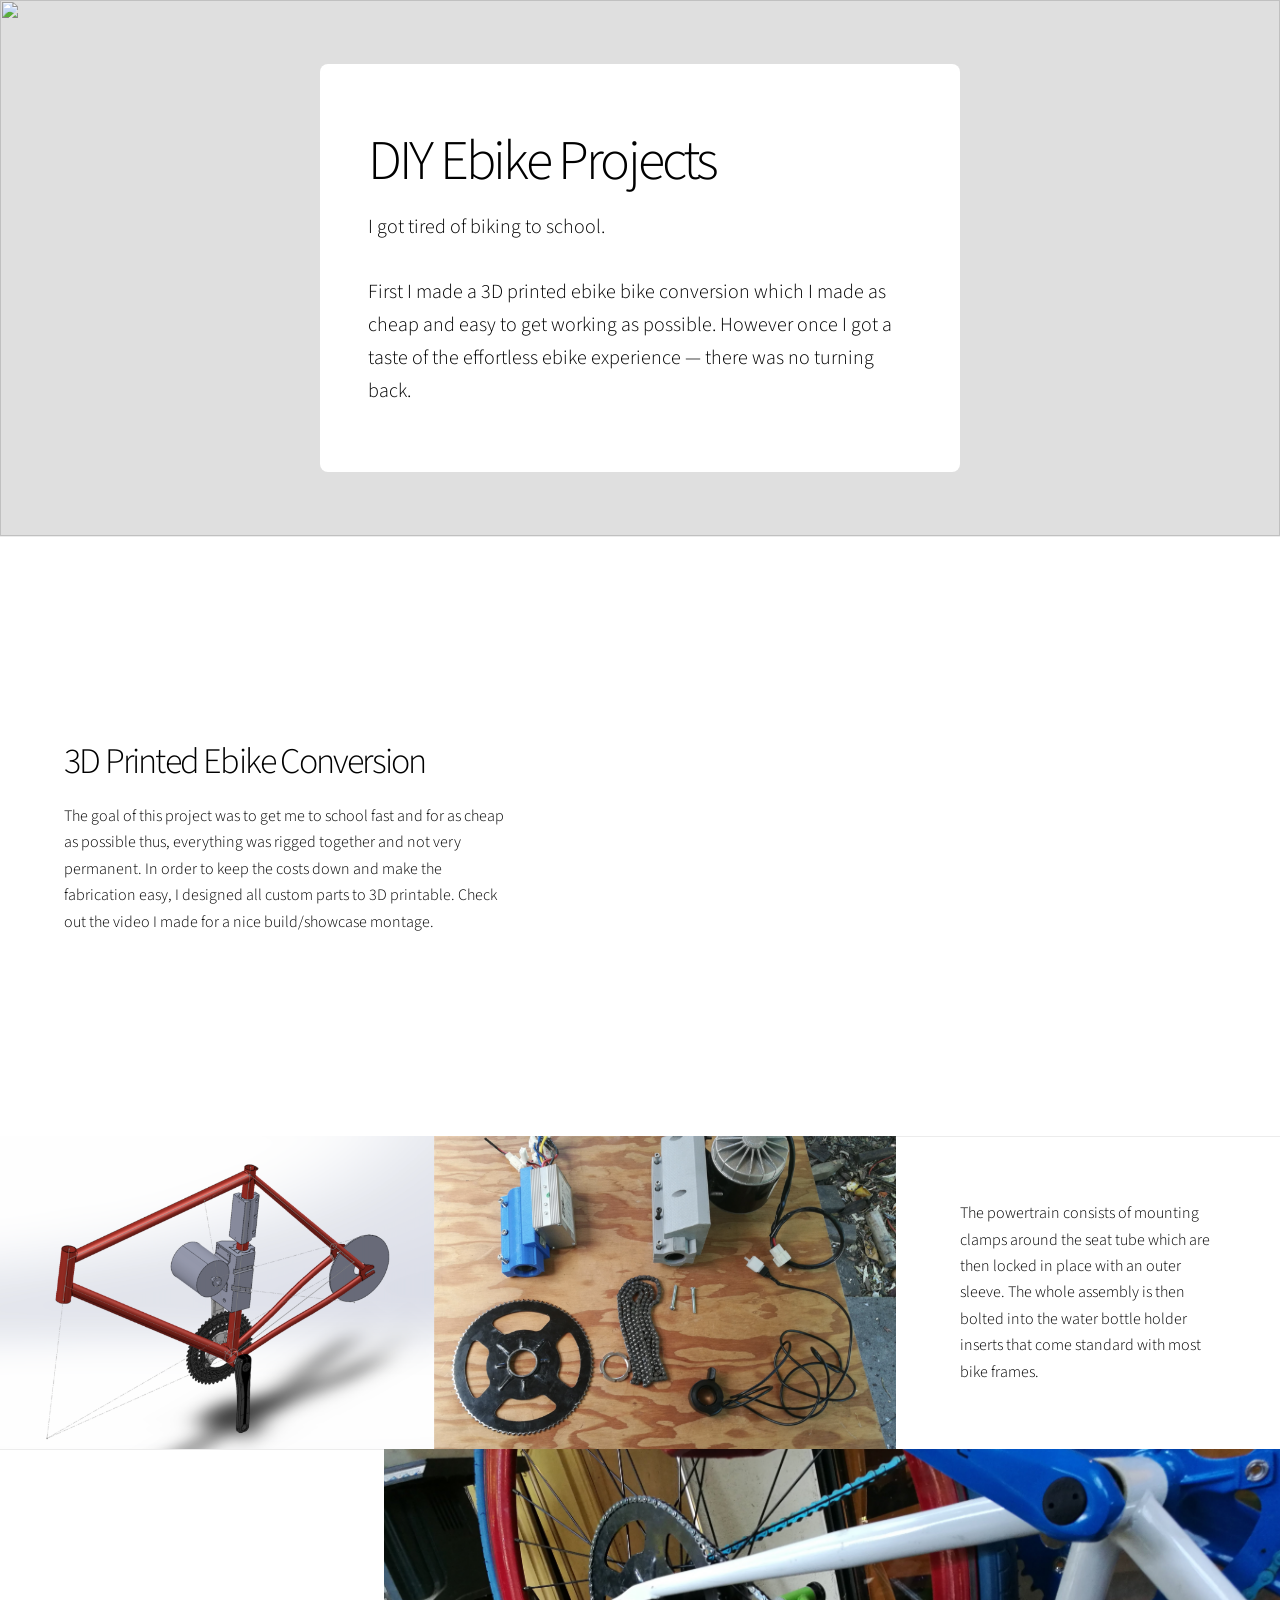
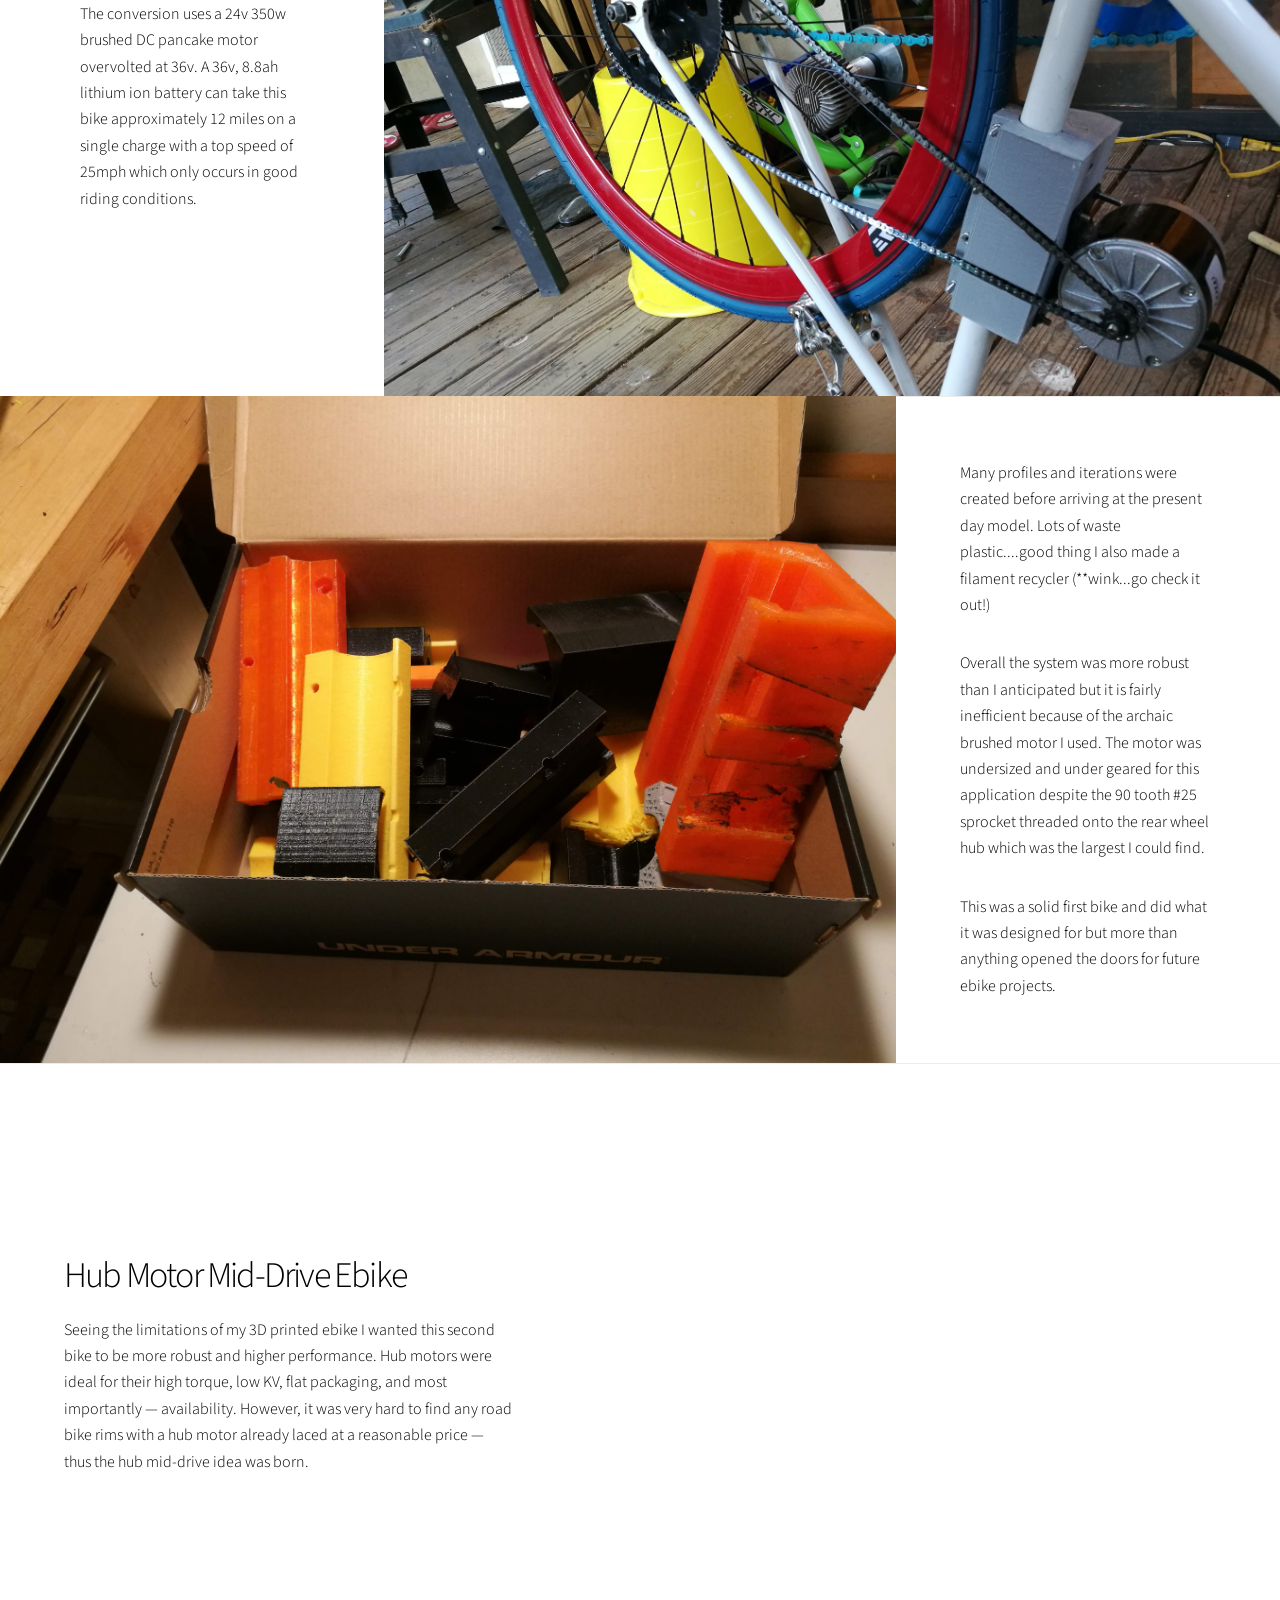
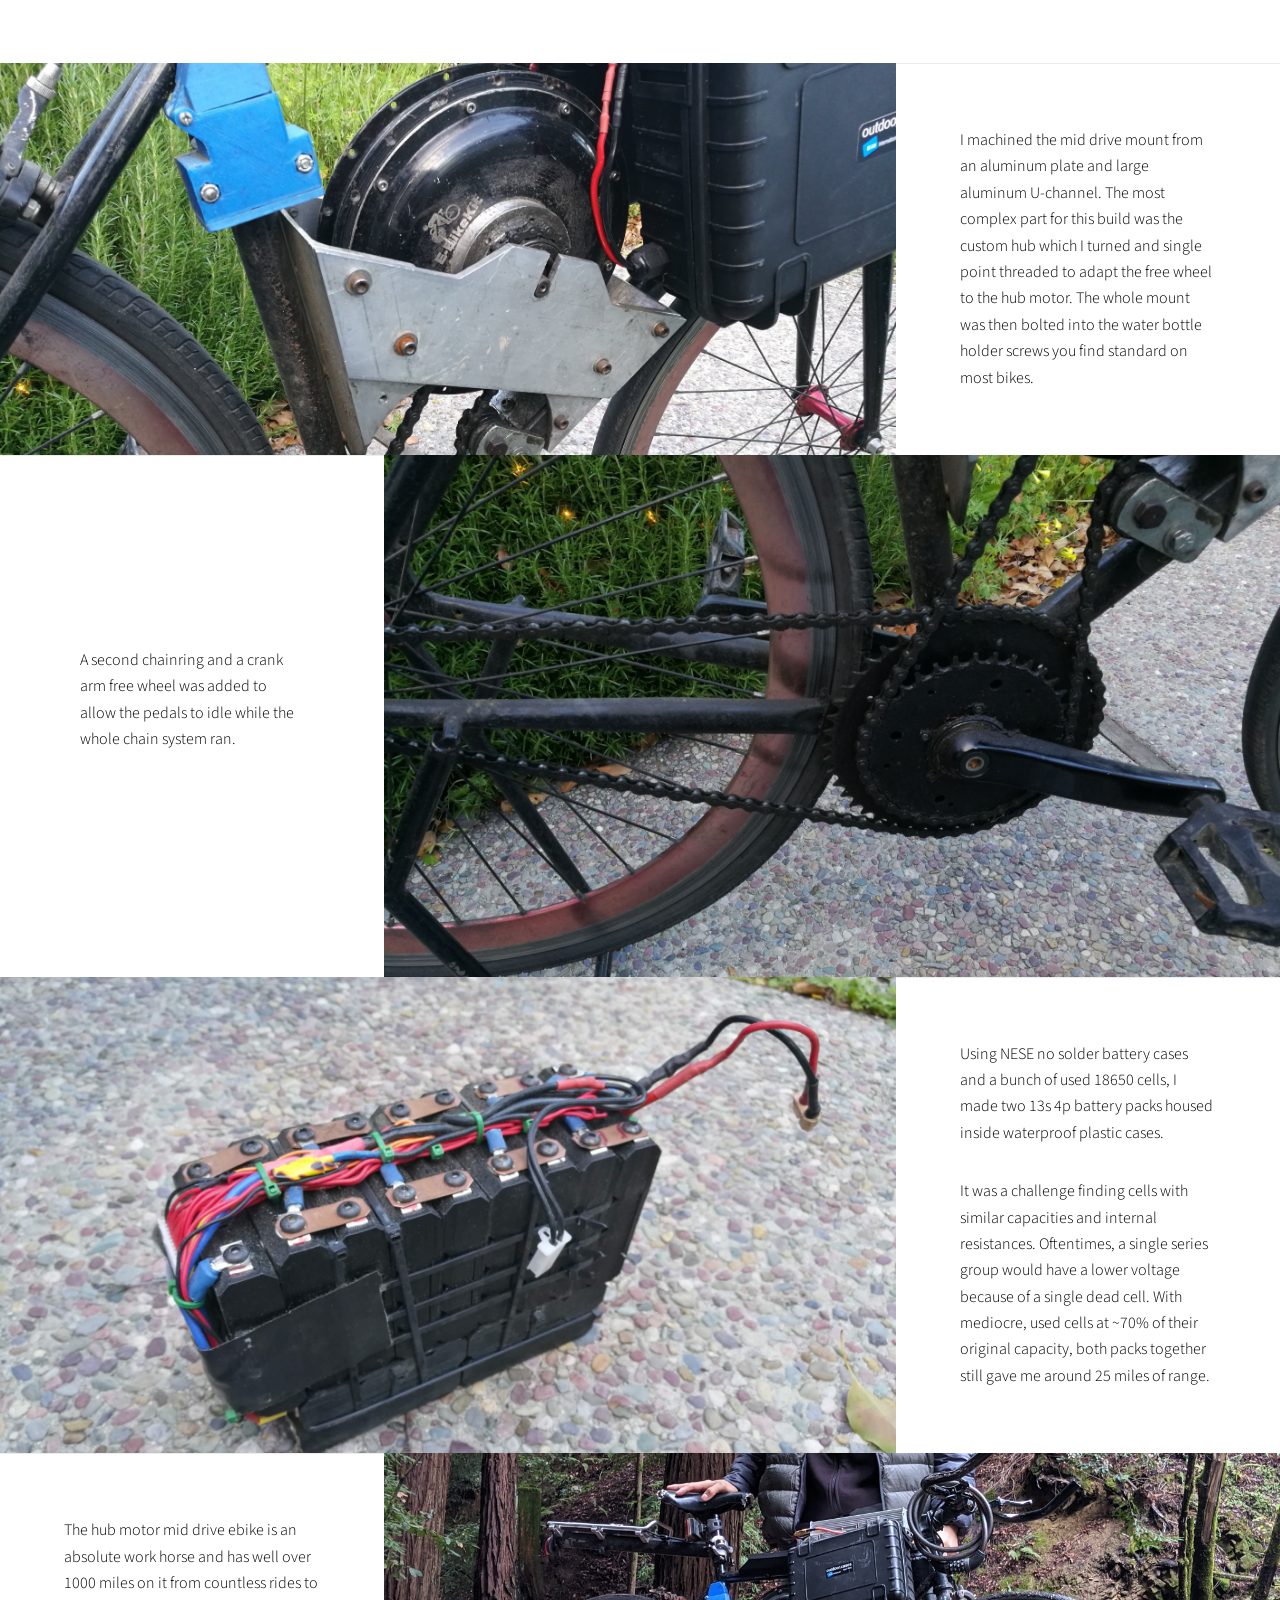
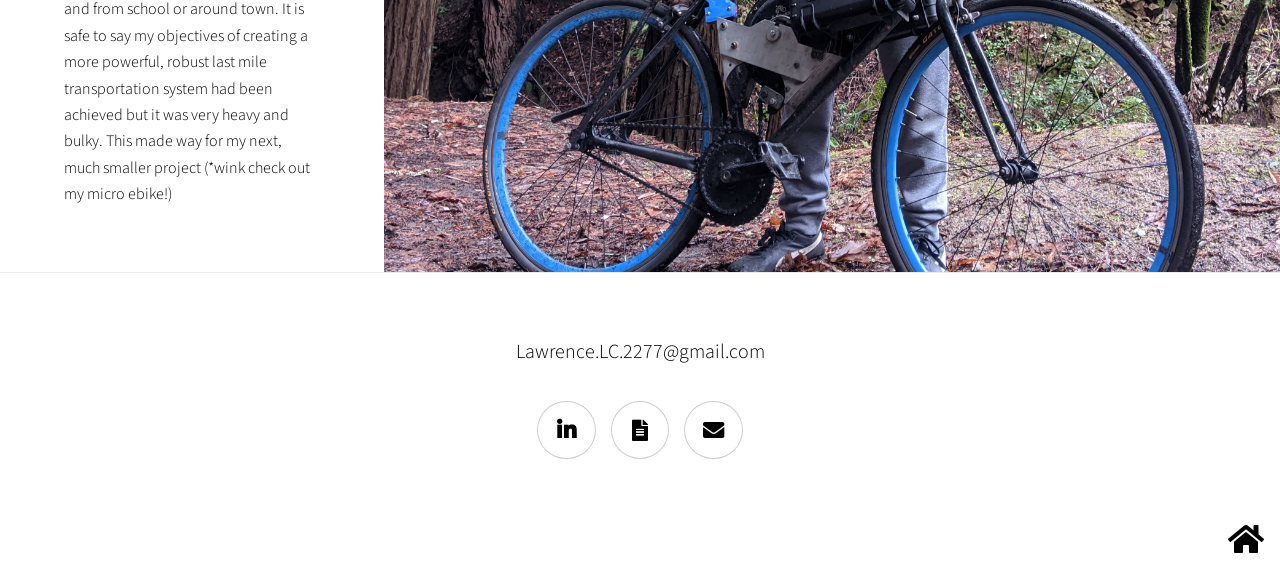
==== commit d4379353: "fixing youtube videos" ====
--- a/DIY_ebike_projects.html
+++ b/DIY_ebike_projects.html
@@ -1,7 +1,8 @@
 <!DOCTYPE HTML>
 <html>
 	<head>
-		<title>DIY Ebike Projects</title>
+		<title>lchangbuilds</title>
+		<link rel="shortcut icon" type="image/jpg" href="my_images/favicon_orange_gear.ico"/>
 		<meta charset="utf-8" />
 		<meta name="viewport" content="width=device-width, initial-scale=1, user-scalable=no" />
 		<link rel="stylesheet" href="assets/css/main.css" />
@@ -29,9 +30,9 @@
 							<h2>3D Printed Ebike Conversion</h2>
 							<p>The goal of this project was to get me to school fast and for as cheap as possible thus, everything was rigged together and not very permanent. In order to keep the costs down and make the fabrication easy, I designed all custom parts to 3D printable. Check out the video I made for a nice build/showcase montage.</p>
 						</div>
-						<div>
+						<!-- <div> -->
 							<iframe width="800" height="600" src="https://www.youtube.com/embed/94U95aRChPY?autoplay=1&mute=1&control=0&loop=1"></iframe>
-						</div>
+						<!-- </div> -->
 					</section>
 
 					<section class="spotlight style1 orient-right content-align-left image-position-center onscroll-image-fade-in">
@@ -69,9 +70,9 @@
 							<h2>Hub Motor Mid-Drive Ebike </h2>
 							<p>Seeing the limitations of my 3D printed ebike I wanted this second bike to be more robust and higher performance. Hub motors were ideal for their high torque, low KV, flat packaging, and most importantly — availability. However, it was very hard to find any road bike rims with a hub motor already laced at a reasonable price — thus the hub mid-drive idea was born.</p>
 						</div>
-						<div>
-							<iframe width="800" height="600" src="https://www.youtube.com/embed/94U95aRChPY"></iframe>
-						</div>
+						<!-- <div> -->
+							<iframe width="800" height="600" src="https://www.youtube.com/embed/x7Znwsi9UPQ?autoplay=1&mute=1&control=0&loop=1"></iframe>
+						<!-- </div> -->
 					</section>
 
 					<section class="spotlight style1 orient-right content-align-left image-position-center onscroll-image-fade-in">
@@ -112,20 +113,22 @@
 					</section>
 
 				<!-- Footer -->
-					<footer class="wrapper style1 align-center">
-						<div class="inner">
-							<ul class="icons">
-								<!-- <li><a href="#" class="icon brands style2 fa-twitter"><span class="label">Twitter</span></a></li>
-								<li><a href="#" class="icon brands style2 fa-facebook-f"><span class="label">Facebook</span></a></li>
-								<li><a href="#" class="icon brands style2 fa-instagram"><span class="label">Instagram</span></a></li>
-								<li><a href="#" class="icon brands style2 fa-linkedin-in"><span class="label">LinkedIn</span></a></li> -->
-								<li><a href="index.html" class="icon style2 fa-envelope"><span class="label">close_button</span></a></li>
-							</ul>
-							<!-- <p>&copy; Untitled. Design: <a href="https://html5up.net">HTML5 UP</a>.</p> -->
-						</div>
-					</footer>
+				<footer class="wrapper style1 align-center">
+					<div class="inner">
+						<ul class="icons">
+							<p class="major">Lawrence.LC.2277@gmail.com</p>
+							<li><a href="https://www.linkedin.com/in/lawrence-chang2277/" class="icon brands style2 fa-linkedin-in fa-lg"><span class="label">LinkedIn</span></a></li>
+							<li><a href="" download class="icon style2 fa-file-alt fa-lg"><span class="label">Resume</span></a></li>
+							<li><a href="mailto:Lawrence.LC.2277@gmail.com" class="icon style2 fa-envelope fa-lg"><span class="label">Email</span></a></li>
+						</ul>
+					</div>
+				</footer>
+		</div>
 
-			</div>
+		<div class="align-right" style="padding-right:1rem; padding-bottom:1rem">
+			<a href="index.html" class="icon fa fa-home fa-2x"></a>
+		</div>
+
 
 		<!-- Scripts -->
 			<script src="assets/js/jquery.min.js"></script>
--- a/assets/css/main.css
+++ b/assets/css/main.css
@@ -324,7 +324,7 @@
 	}
 
 		a:hover {
-			color: #47D3E5;
+			color: #FBA12F;
 		}
 
 	strong, b {
@@ -2196,8 +2196,8 @@
 		input[type="button"]:hover,
 		button:hover,
 		.button:hover {
-			box-shadow: inset 0 0 0 1px #47D3E5;
-			color: #47D3E5 !important;
+			box-shadow: inset 0 0 0 1px #FBA12F;
+			color: #FBA12F !important;
 		}
 
 		input[type="submit"]:active,
@@ -2206,8 +2206,8 @@
 		button:active,
 		.button:active {
 			background-color: rgba(71, 211, 229, 0.2);
-			box-shadow: inset 0 0 0 1px #47D3E5;
-			color: #47D3E5 !important;
+			box-shadow: inset 0 0 0 1px #FBA12F;
+			color: #FBA12F !important;
 		}
 
 		input[type="submit"].primary,
@@ -2225,7 +2225,7 @@
 			input[type="button"].primary:hover,
 			button.primary:hover,
 			.button.primary:hover {
-				background-color: #47D3E5;
+				background-color: #FBA12F;
 			}
 
 			input[type="submit"].primary:active,
@@ -2496,8 +2496,8 @@
 		input[type="url"]:focus,
 		select:focus,
 		textarea:focus {
-			border-color: #47D3E5;
-			box-shadow: 0 0 0 1px #47D3E5;
+			border-color: #FBA12F;
+			box-shadow: 0 0 0 1px #FBA12F;
 		}
 
 	select {
@@ -2528,8 +2528,8 @@
 
 	input[type="checkbox"]:focus + label:before,
 	input[type="radio"]:focus + label:before {
-		border-color: #47D3E5;
-		box-shadow: 0 0 0 1px #47D3E5;
+		border-color: #FBA12F;
+		box-shadow: 0 0 0 1px #FBA12F;
 	}
 
 	::-webkit-input-placeholder {
@@ -2567,7 +2567,7 @@
 			line-height: 1;
 			text-transform: none !important;
 			font-family: 'Font Awesome 5 Free';
-			font-weight: 400;
+			font-weight: 900;
 		}
 
 		.icon > .label {
@@ -2615,14 +2615,14 @@
 	}
 
 	a.icon.style2:hover:before {
-		box-shadow: inset 0 0 0 1px #47D3E5;
-		color: #47D3E5;
+		box-shadow: inset 0 0 0 1px #FBA12F;
+		color: #FBA12F;
 	}
 
 	a.icon.style2:active:before {
 		background-color: rgba(71, 211, 229, 0.1);
-		box-shadow: inset 0 0 0 1px #47D3E5;
-		color: #47D3E5;
+		box-shadow: inset 0 0 0 1px #FBA12F;
+		color: #FBA12F;
 	}
 
 /* Image */
@@ -6421,7 +6421,7 @@
 		}
 
 			.gallery.style1 a:hover {
-				color: #47D3E5;
+				color: #FBA12F;
 			}
 
 		.gallery.style1 strong, .gallery.style1 b {
@@ -6460,8 +6460,8 @@
 			.gallery.style1 input[type="button"]:hover,
 			.gallery.style1 button:hover,
 			.gallery.style1 .button:hover {
-				box-shadow: inset 0 0 0 1px #47D3E5;
-				color: #47D3E5 !important;
+				box-shadow: inset 0 0 0 1px #FBA12F;
+				color: #FBA12F !important;
 			}
 
 			.gallery.style1 input[type="submit"]:active,
@@ -6470,8 +6470,8 @@
 			.gallery.style1 button:active,
 			.gallery.style1 .button:active {
 				background-color: rgba(71, 211, 229, 0.2);
-				box-shadow: inset 0 0 0 1px #47D3E5;
-				color: #47D3E5 !important;
+				box-shadow: inset 0 0 0 1px #FBA12F;
+				color: #FBA12F !important;
 			}
 
 			.gallery.style1 input[type="submit"].primary,
@@ -6489,7 +6489,7 @@
 				.gallery.style1 input[type="button"].primary:hover,
 				.gallery.style1 button.primary:hover,
 				.gallery.style1 .button.primary:hover {
-					background-color: #47D3E5;
+					background-color: #FBA12F;
 				}
 
 				.gallery.style1 input[type="submit"].primary:active,
@@ -6745,7 +6745,7 @@
 		}
 
 			.gallery.style2 a:hover {
-				color: #47D3E5;
+				color: #FBA12F;
 			}
 
 		.gallery.style2 strong, .gallery.style2 b {
@@ -6784,8 +6784,8 @@
 			.gallery.style2 input[type="button"]:hover,
 			.gallery.style2 button:hover,
 			.gallery.style2 .button:hover {
-				box-shadow: inset 0 0 0 1px #47D3E5;
-				color: #47D3E5 !important;
+				box-shadow: inset 0 0 0 1px #FBA12F;
+				color: #FBA12F !important;
 			}
 
 			.gallery.style2 input[type="submit"]:active,
@@ -6794,8 +6794,8 @@
 			.gallery.style2 button:active,
 			.gallery.style2 .button:active {
 				background-color: rgba(71, 211, 229, 0.2);
-				box-shadow: inset 0 0 0 1px #47D3E5;
-				color: #47D3E5 !important;
+				box-shadow: inset 0 0 0 1px #FBA12F;
+				color: #FBA12F !important;
 			}
 
 			.gallery.style2 input[type="submit"].primary,
@@ -6813,7 +6813,7 @@
 				.gallery.style2 input[type="button"].primary:hover,
 				.gallery.style2 button.primary:hover,
 				.gallery.style2 .button.primary:hover {
-					background-color: #47D3E5;
+					background-color: #FBA12F;
 				}
 
 				.gallery.style2 input[type="submit"].primary:active,
@@ -8308,7 +8308,7 @@
 			}
 
 				#wrapper > .invert a:hover {
-					color: #47D3E5;
+					color: #FBA12F;
 				}
 
 			#wrapper > .invert strong, #wrapper > .invert b {
@@ -8351,8 +8351,8 @@
 				#wrapper > .invert input[type="button"]:hover,
 				#wrapper > .invert button:hover,
 				#wrapper > .invert .button:hover {
-					box-shadow: inset 0 0 0 1px #47D3E5;
-					color: #47D3E5 !important;
+					box-shadow: inset 0 0 0 1px #FBA12F;
+					color: #FBA12F !important;
 				}
 
 				#wrapper > .invert input[type="submit"]:active,
@@ -8361,8 +8361,8 @@
 				#wrapper > .invert button:active,
 				#wrapper > .invert .button:active {
 					background-color: rgba(71, 211, 229, 0.2);
-					box-shadow: inset 0 0 0 1px #47D3E5;
-					color: #47D3E5 !important;
+					box-shadow: inset 0 0 0 1px #FBA12F;
+					color: #FBA12F !important;
 				}
 
 				#wrapper > .invert input[type="submit"].primary,
@@ -8380,7 +8380,7 @@
 					#wrapper > .invert input[type="button"].primary:hover,
 					#wrapper > .invert button.primary:hover,
 					#wrapper > .invert .button.primary:hover {
-						background-color: #47D3E5;
+						background-color: #FBA12F;
 					}
 
 					#wrapper > .invert input[type="submit"].primary:active,
@@ -8414,8 +8414,8 @@
 				#wrapper > .invert input[type="url"]:focus,
 				#wrapper > .invert select:focus,
 				#wrapper > .invert textarea:focus {
-					border-color: #47D3E5;
-					box-shadow: 0 0 0 1px #47D3E5;
+					border-color: #FBA12F;
+					box-shadow: 0 0 0 1px #FBA12F;
 				}
 
 			#wrapper > .invert select {
@@ -8446,8 +8446,8 @@
 
 			#wrapper > .invert input[type="checkbox"]:focus + label:before,
 			#wrapper > .invert input[type="radio"]:focus + label:before {
-				border-color: #47D3E5;
-				box-shadow: 0 0 0 1px #47D3E5;
+				border-color: #FBA12F;
+				box-shadow: 0 0 0 1px #FBA12F;
 			}
 
 			#wrapper > .invert ::-webkit-input-placeholder {
@@ -8471,14 +8471,14 @@
 			}
 
 			#wrapper > .invert a.icon.style2:hover:before {
-				box-shadow: inset 0 0 0 1px #47D3E5;
-				color: #47D3E5;
+				box-shadow: inset 0 0 0 1px #FBA12F;
+				color: #FBA12F;
 			}
 
 			#wrapper > .invert a.icon.style2:active:before {
 				background-color: rgba(71, 211, 229, 0.1);
-				box-shadow: inset 0 0 0 1px #47D3E5;
-				color: #47D3E5;
+				box-shadow: inset 0 0 0 1px #FBA12F;
+				color: #FBA12F;
 			}
 
 			#wrapper > .invert ul.alt li {
